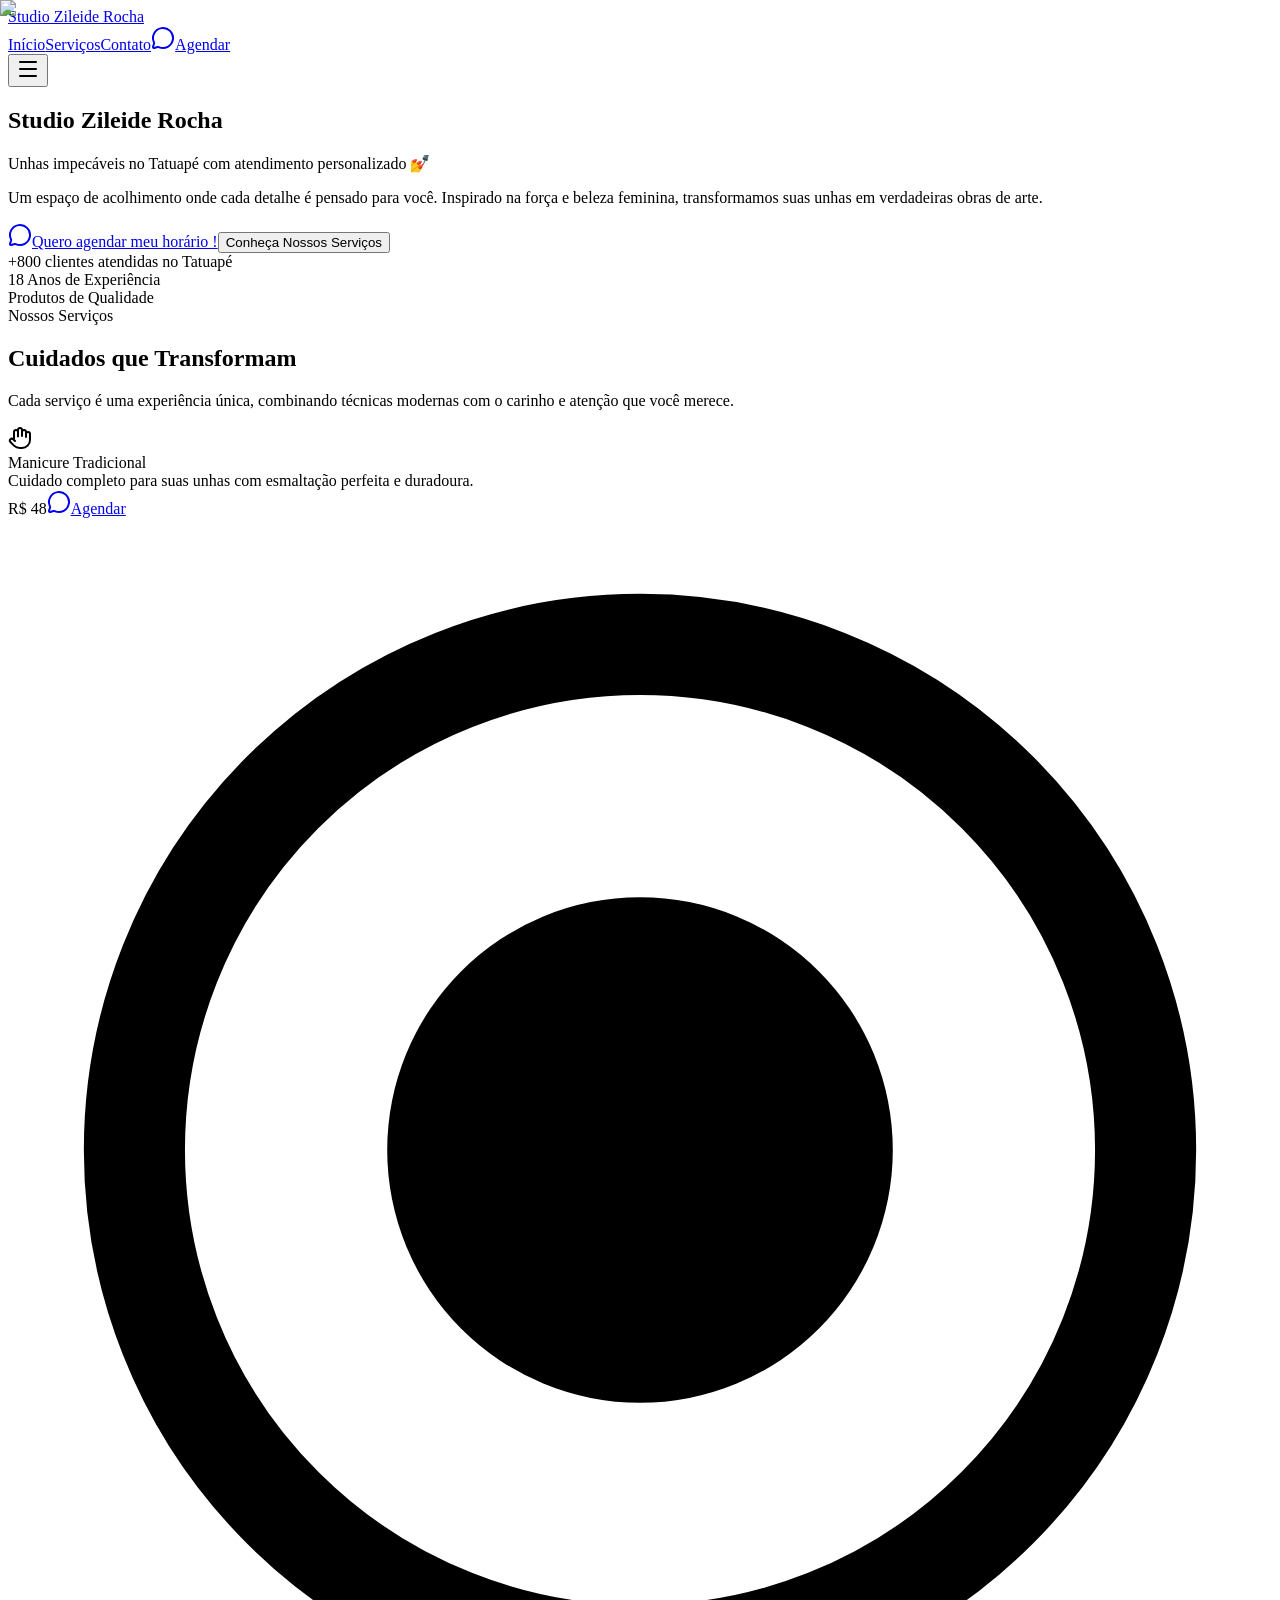
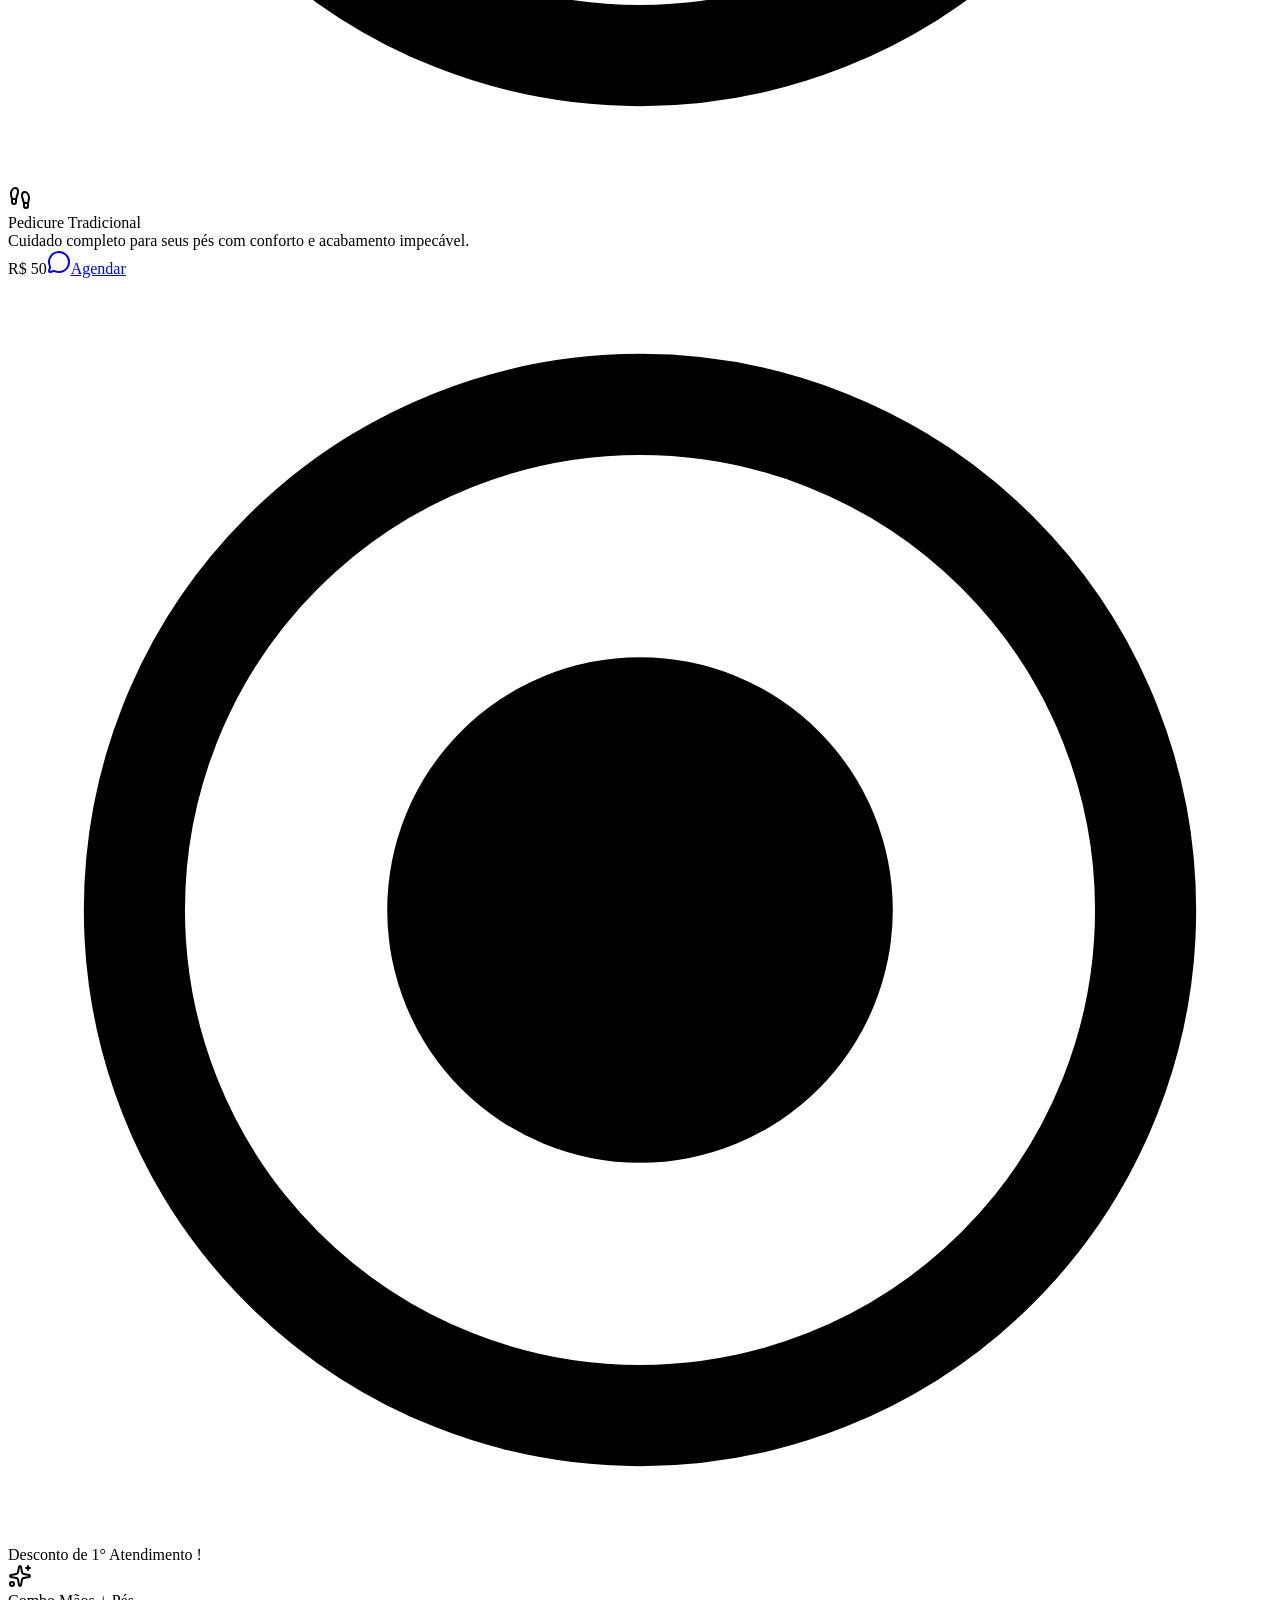
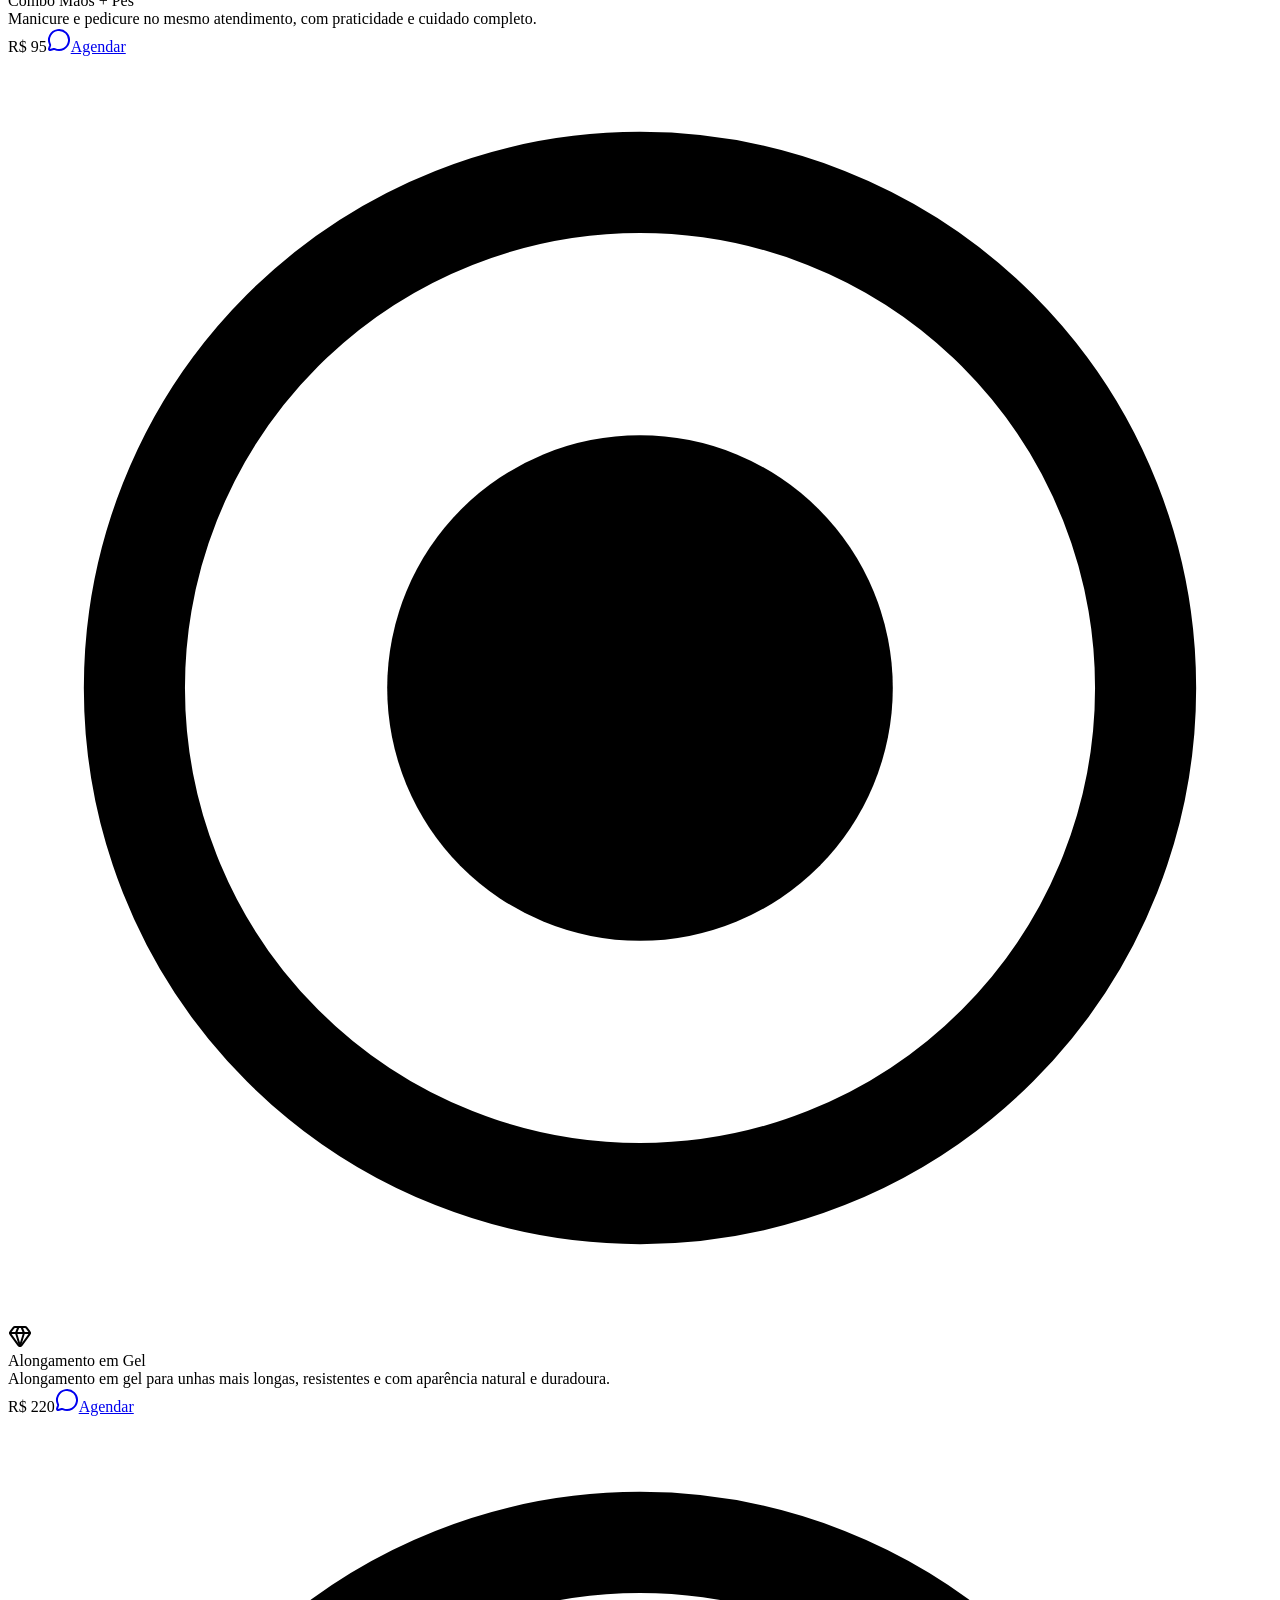
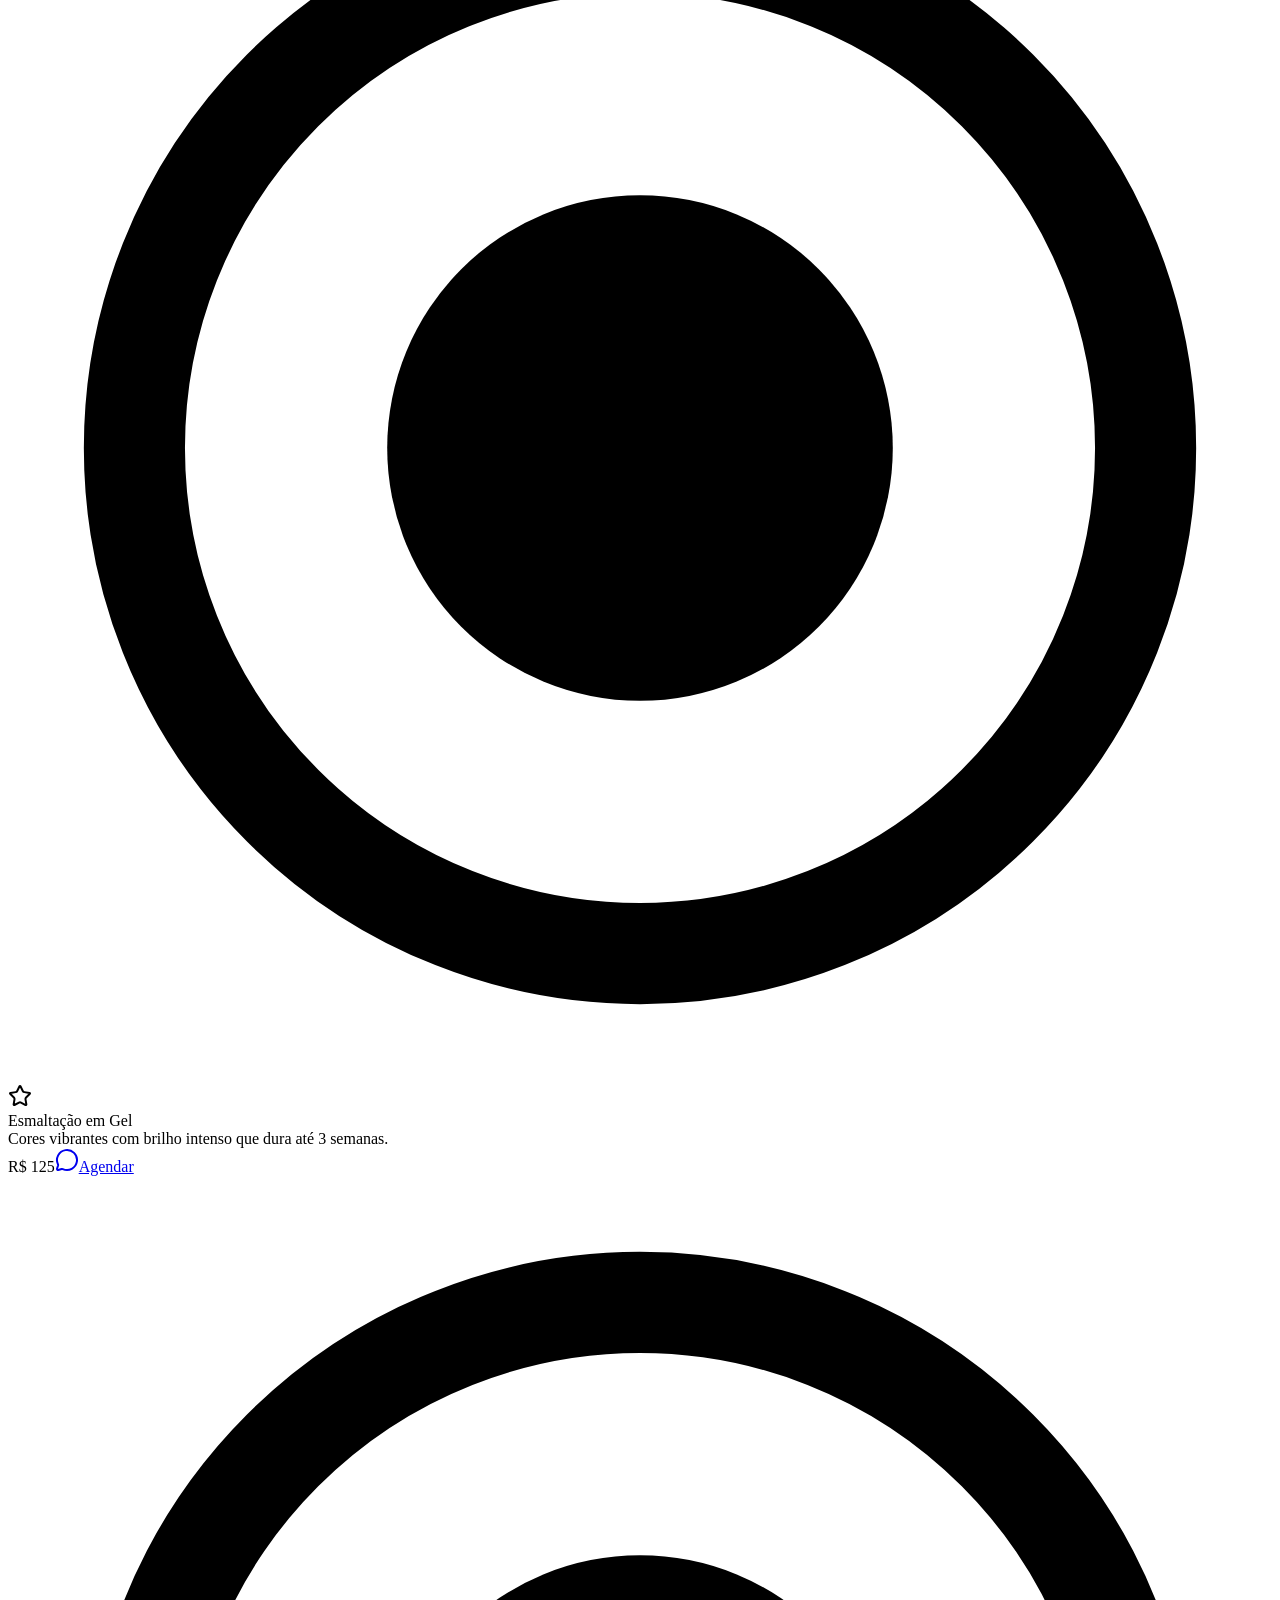
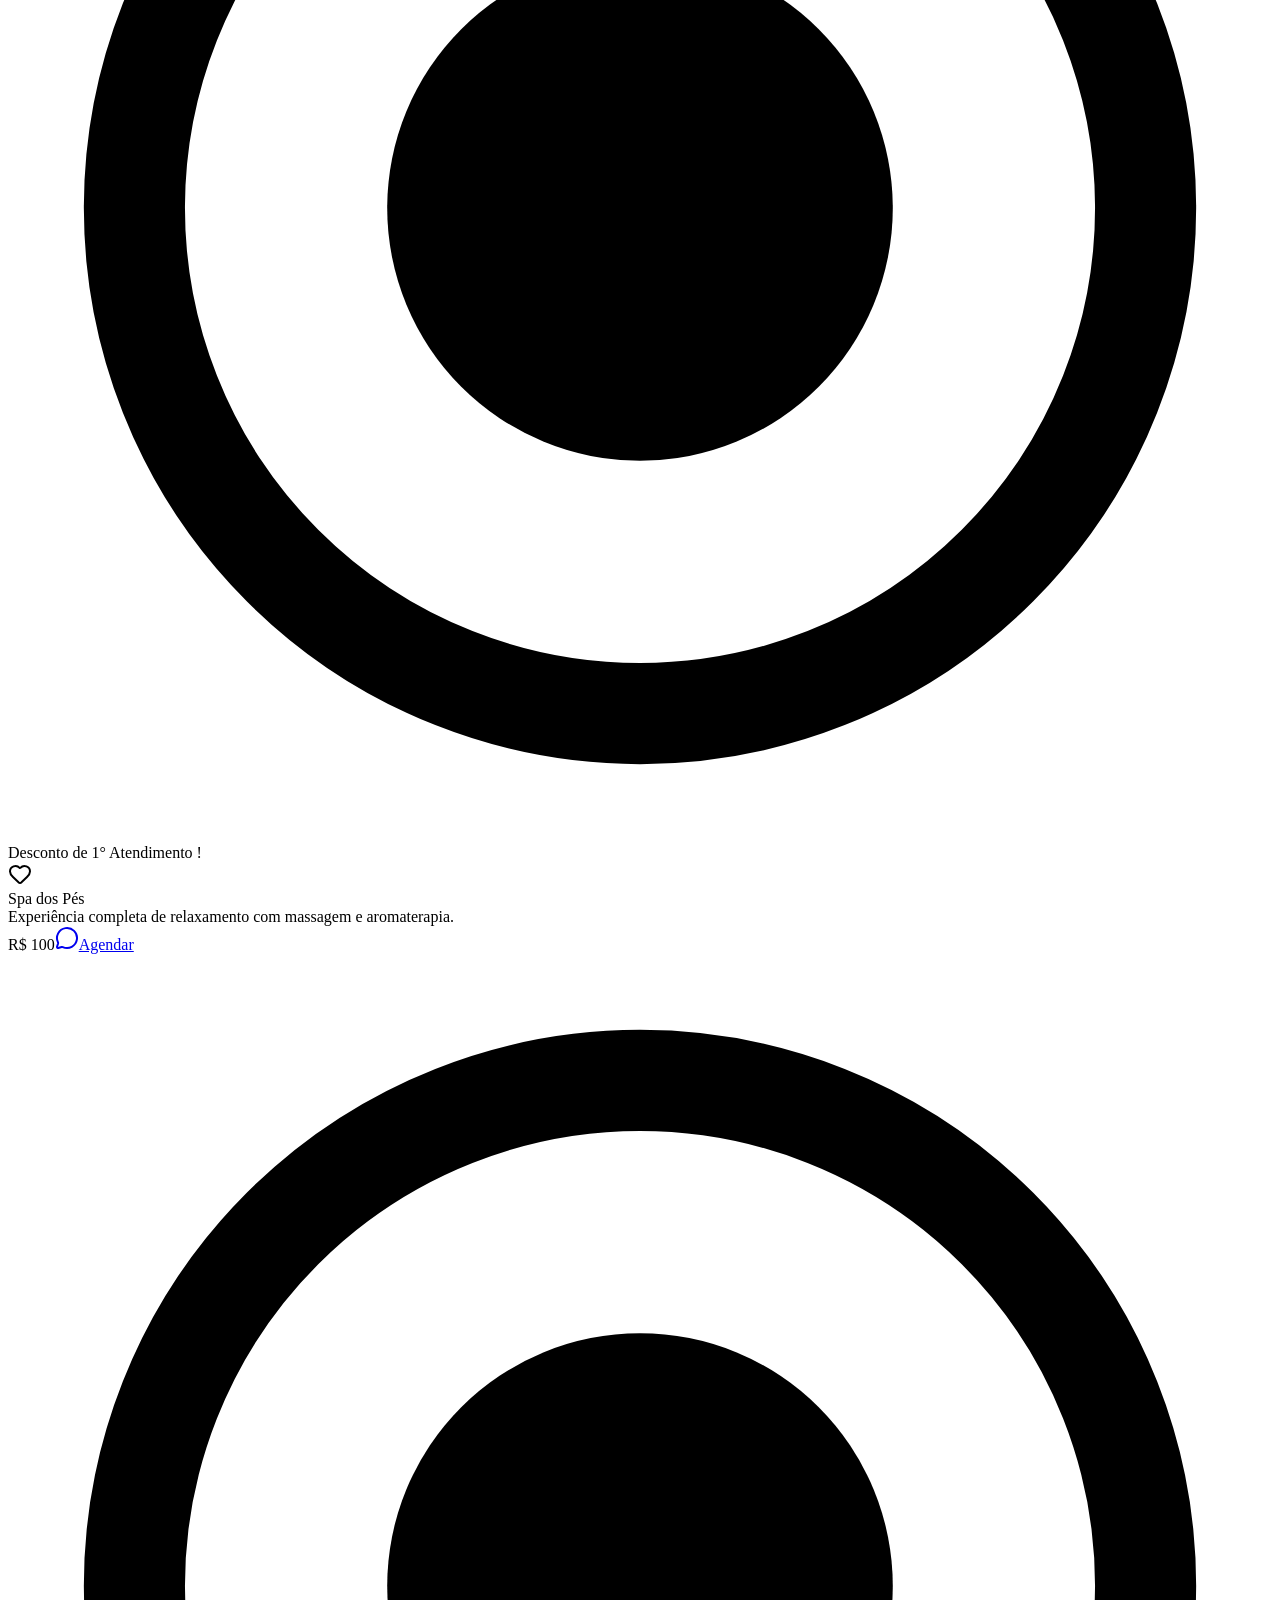
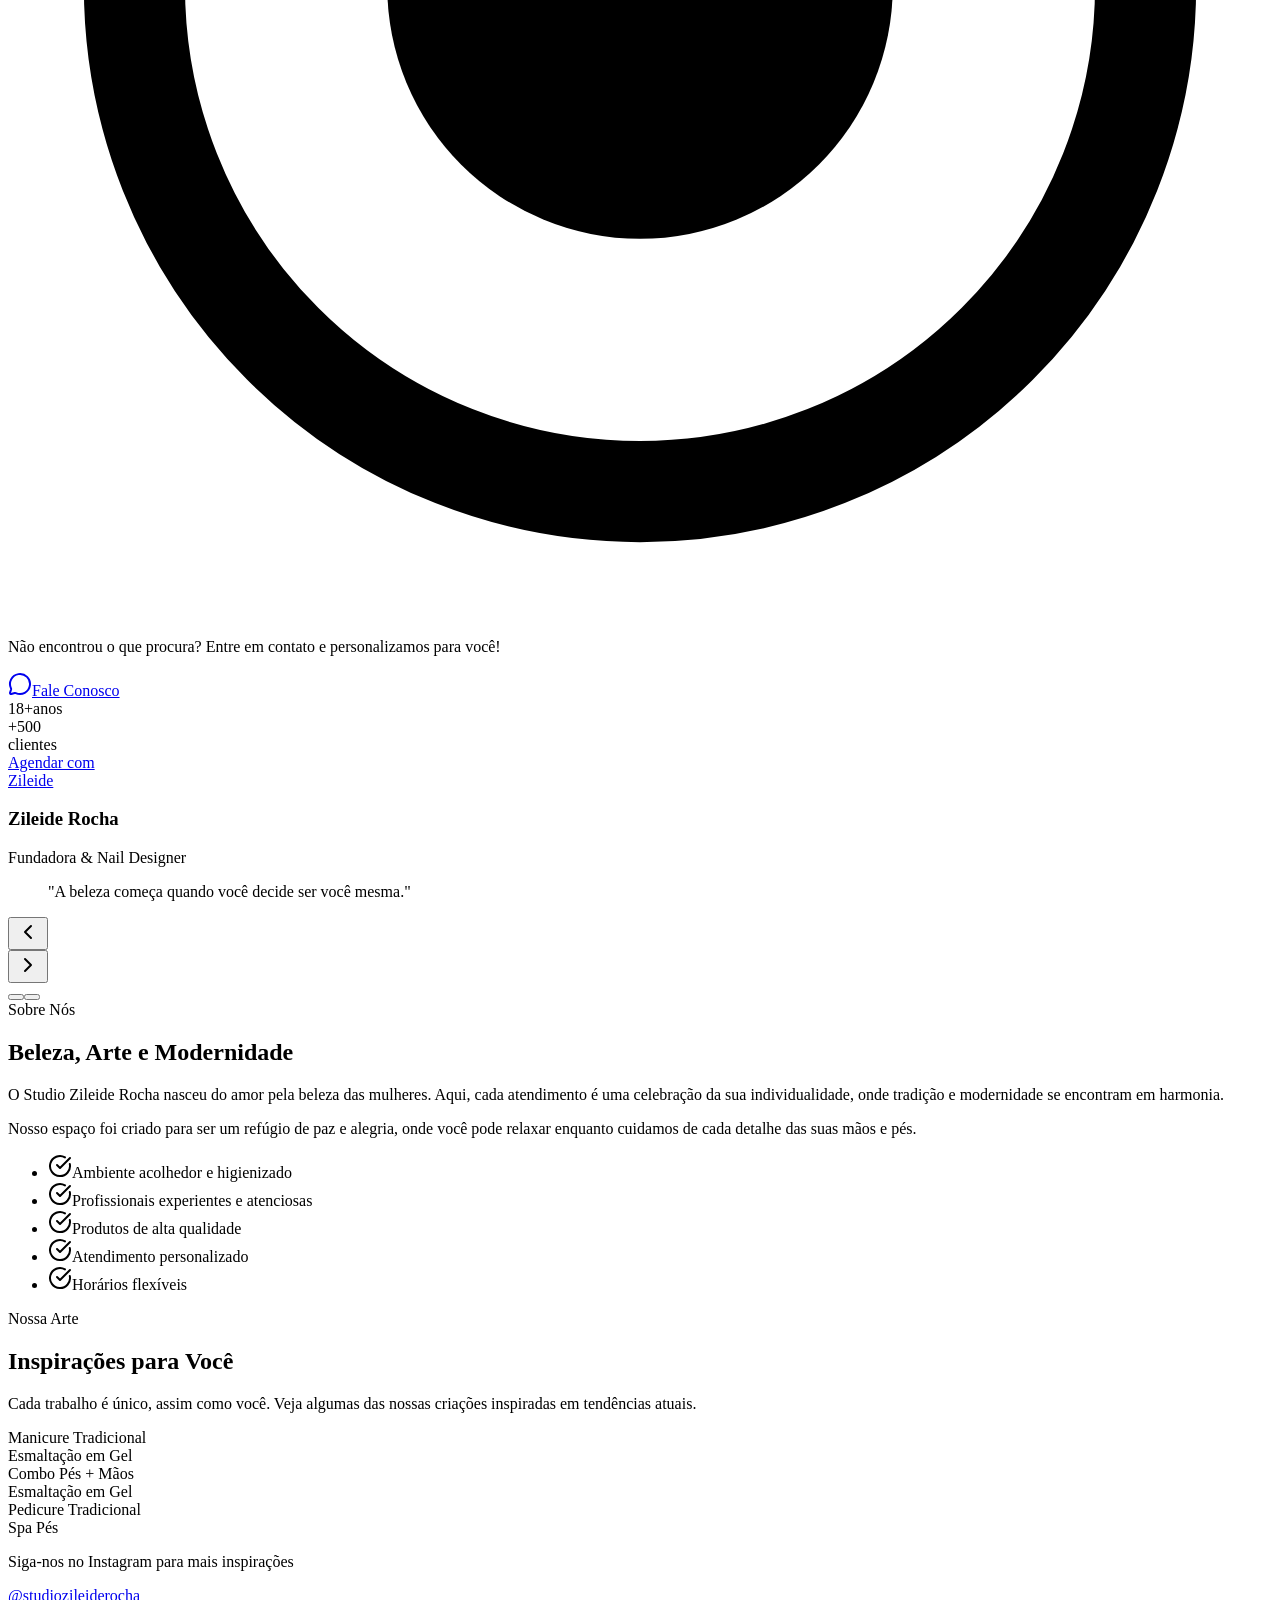
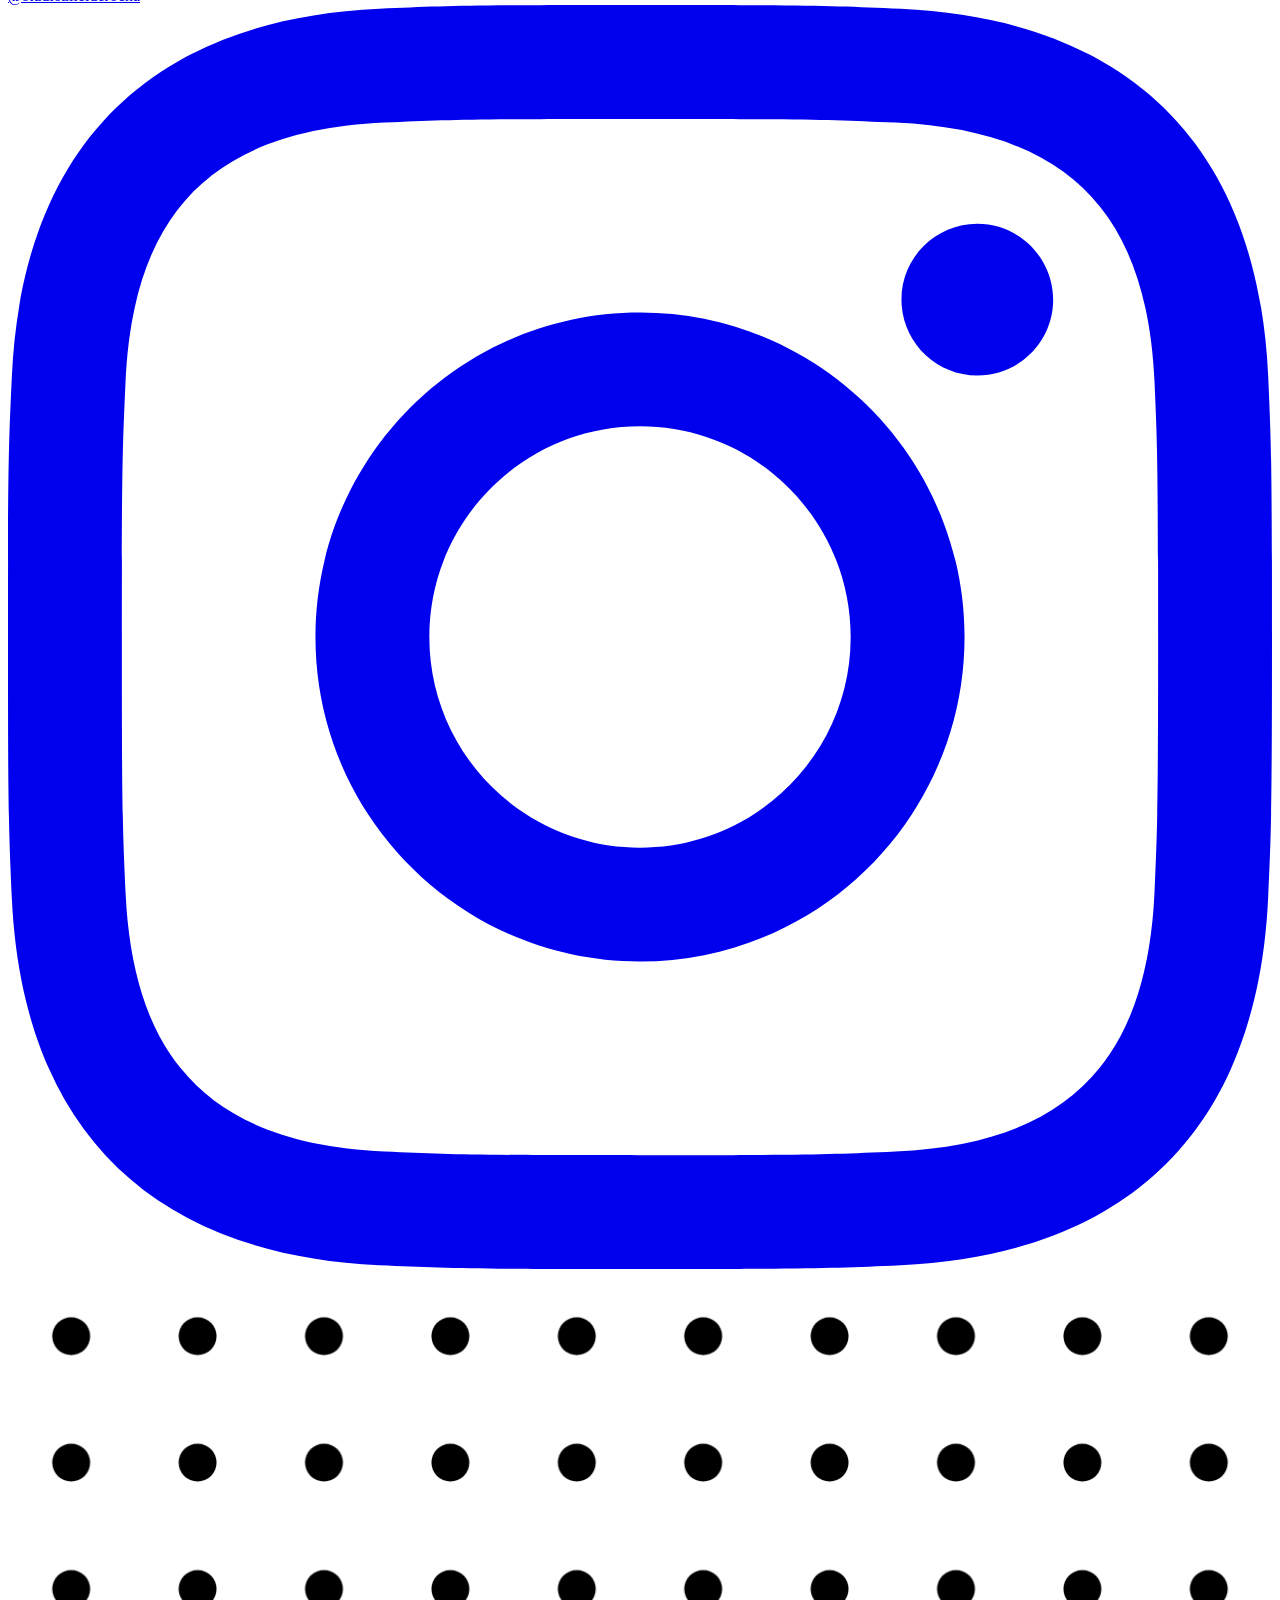
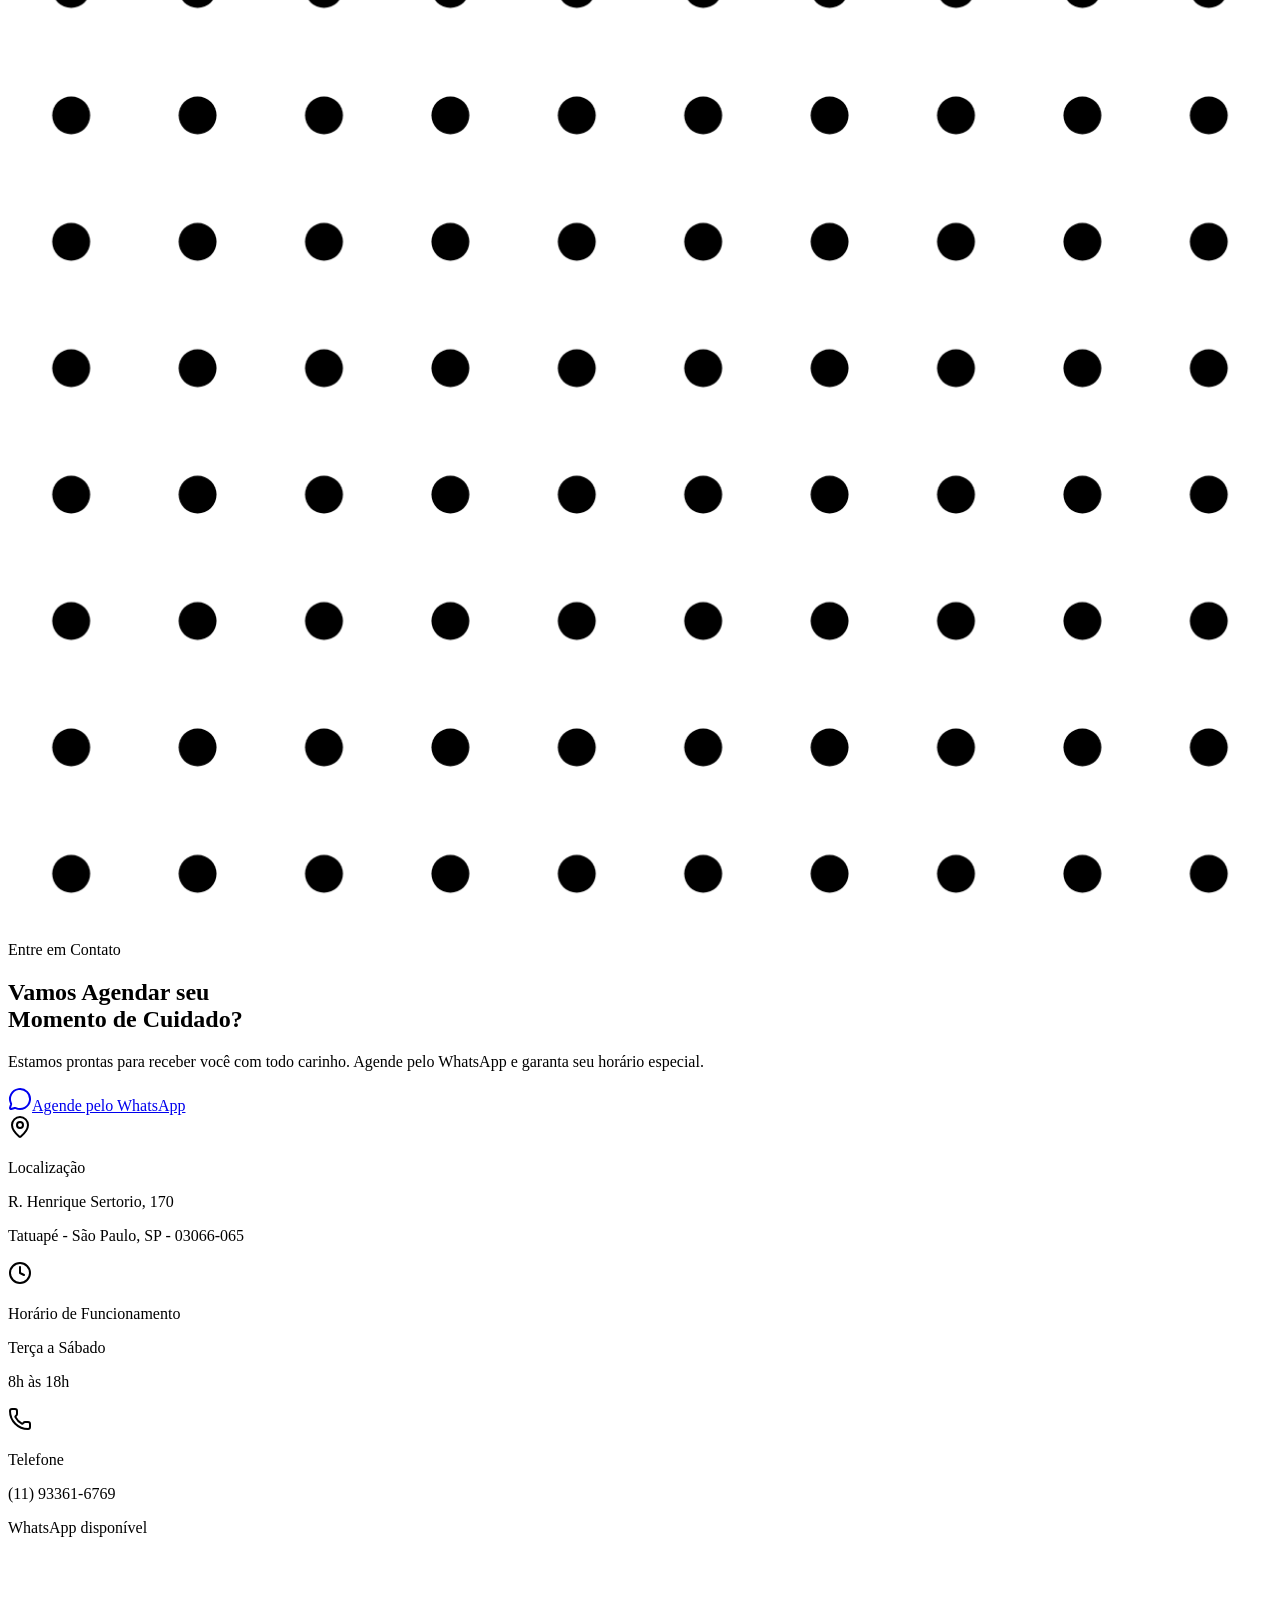
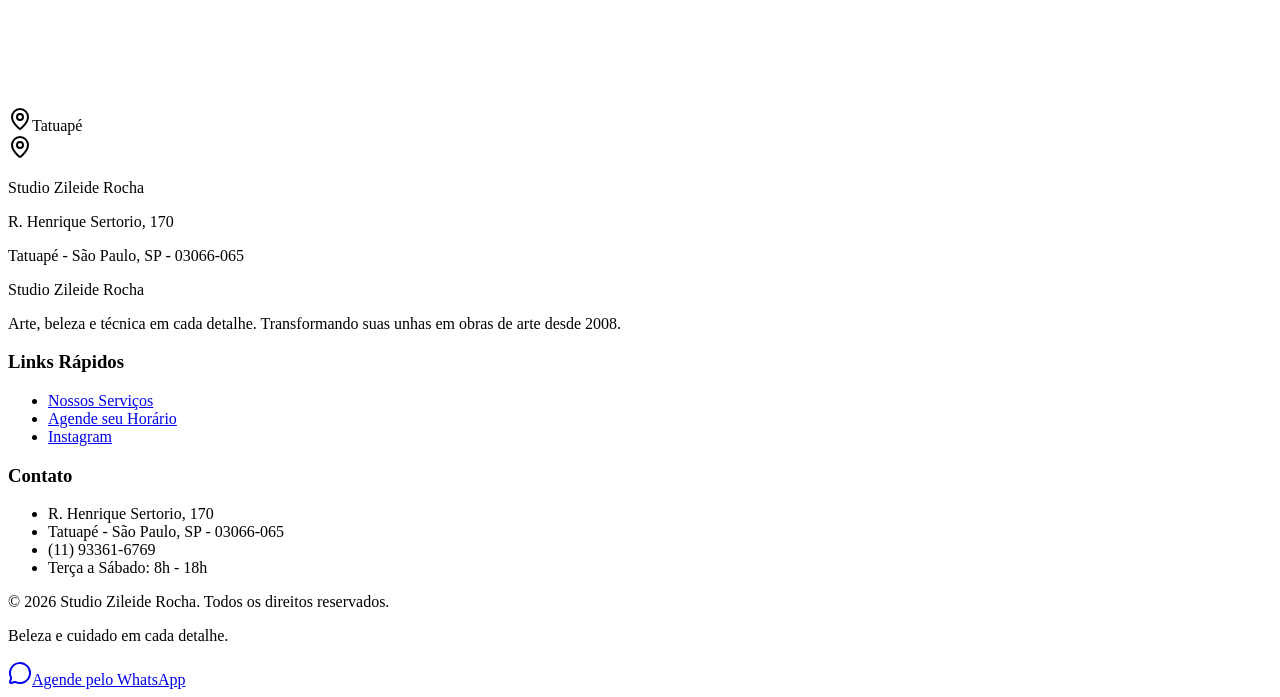
==== out/index.html @ 2e720c8f "Add new assets and update index for Studio Zileide Rocha - Created new index file with component ref" ====
<!DOCTYPE html><html lang="pt-BR" class="playfair_display_fa6c7a-module__e6LDAG__variable poppins_d76e27d2-module__VS1fUG__variable"><head><meta charSet="utf-8"/><meta name="viewport" content="width=device-width, initial-scale=1"/><link rel="preload" href="/_next/static/media/2a65768255d6b625-s.p.14by5b4al-y~f.woff2" as="font" crossorigin="" type="font/woff2"/><link rel="preload" href="/_next/static/media/47fe1b7cd6e6ed85-s.p.0~mcdl10zdfb3.woff2" as="font" crossorigin="" type="font/woff2"/><link rel="preload" href="/_next/static/media/8e6fa89aa22d24ec-s.p.0uvzar8hswo3p.woff2" as="font" crossorigin="" type="font/woff2"/><link rel="preload" href="/_next/static/media/a218039a3287bcfd-s.p.17-1enzs_j91b.woff2" as="font" crossorigin="" type="font/woff2"/><link rel="preload" href="/_next/static/media/c875c6f5d3e977ac-s.p.0g_ng0t~d_b9n.woff2" as="font" crossorigin="" type="font/woff2"/><link rel="preload" href="/_next/static/media/e2334d715941921e-s.p.12skym0rqknxy.woff2" as="font" crossorigin="" type="font/woff2"/><link rel="preload" as="image" href="/hero/hero.jpg"/><link rel="preload" as="image" href="/images/logo-studio.png"/><link rel="stylesheet" href="/_next/static/chunks/07-t8yffysfi3.css" data-precedence="next"/><link rel="stylesheet" href="/_next/static/chunks/0nr.afg~pfu--.css" data-precedence="next"/><link rel="preload" as="script" fetchPriority="low" href="/_next/static/chunks/05f1e1f0vf12t.js"/><script src="/_next/static/chunks/01s_fiv-op96x.js" async=""></script><script src="/_next/static/chunks/07v.9mwhpv.a3.js" async=""></script><script src="/_next/static/chunks/0li_-2gu1ifmy.js" async=""></script><script src="/_next/static/chunks/turbopack-0h5e.n9fek8c4.js" async=""></script><script src="/_next/static/chunks/0ksa_nhbs_-d0.js" async=""></script><script src="/_next/static/chunks/0_8b2jiliqu_y.js" async=""></script><script src="/_next/static/chunks/14f0.dt~d7w0~.js" async=""></script><meta name="next-size-adjust" content=""/><title>Studio Zileide Rocha | Salão de Manicure</title><meta name="description" content="Cuide das suas unhas com arte e carinho. Agende pelo WhatsApp!"/><meta name="generator" content="v0.app"/><link rel="icon" href="/icon.png?icon.0k-72rik5jcmr.png" sizes="500x500" type="image/png"/><script src="/_next/static/chunks/03~yq9q893hmn.js" noModule=""></script></head><body class="font-sans antialiased"><div hidden=""><!--$--><!--/$--></div><main class="min-h-screen"><header class="fixed top-0 left-0 right-0 z-50 transition-all duration-300 bg-background/80"><div class="container mx-auto px-4"><div class="flex items-center justify-between h-20"><a href="#" class="flex items-center gap-2"><div class="relative w-10 h-10 shrink-0"><img alt="Logotipo Studio Zileide Rocha" loading="lazy" decoding="async" data-nimg="fill" class="object-contain" style="position:absolute;height:100%;width:100%;left:0;top:0;right:0;bottom:0;color:transparent" src="/images/logo-studio.png"/></div><span class="font-serif text-lg font-bold transition-colors text-foreground">Studio Zileide Rocha</span></a><nav class="hidden md:flex items-center gap-8"><a href="#" class="font-medium transition-colors hover:text-primary text-foreground">Início</a><a href="#servicos" class="font-medium transition-colors hover:text-primary text-foreground">Serviços</a><a href="#contato" class="font-medium transition-colors hover:text-primary text-foreground">Contato</a><a href="https://wa.me/5511933616769?text=Ol%C3%A1!%20Gostaria%20de%20agendar%20um%20hor%C3%A1rio%20no%20Studio%20Zileide%20Rocha." target="_blank" rel="noopener noreferrer" data-slot="button" class="inline-flex items-center justify-center gap-2 whitespace-nowrap text-sm font-medium transition-all disabled:pointer-events-none disabled:opacity-50 [&amp;_svg]:pointer-events-none [&amp;_svg:not([class*=&#x27;size-&#x27;])]:size-4 shrink-0 [&amp;_svg]:shrink-0 outline-none focus-visible:border-ring focus-visible:ring-ring/50 focus-visible:ring-[3px] aria-invalid:ring-destructive/20 dark:aria-invalid:ring-destructive/40 aria-invalid:border-destructive h-9 px-4 py-2 has-[&gt;svg]:px-3 bg-primary hover:bg-secondary hover:text-secondary-foreground text-primary-foreground rounded-full"><svg xmlns="http://www.w3.org/2000/svg" width="24" height="24" viewBox="0 0 24 24" fill="none" stroke="currentColor" stroke-width="2" stroke-linecap="round" stroke-linejoin="round" class="lucide lucide-message-circle w-4 h-4 mr-2" aria-hidden="true"><path d="M2.992 16.342a2 2 0 0 1 .094 1.167l-1.065 3.29a1 1 0 0 0 1.236 1.168l3.413-.998a2 2 0 0 1 1.099.092 10 10 0 1 0-4.777-4.719"></path></svg>Agendar</a></nav><button class="md:hidden p-2" aria-label="Abrir menu"><svg xmlns="http://www.w3.org/2000/svg" width="24" height="24" viewBox="0 0 24 24" fill="none" stroke="currentColor" stroke-width="2" stroke-linecap="round" stroke-linejoin="round" class="lucide lucide-menu w-6 h-6 text-foreground" aria-hidden="true"><path d="M4 5h16"></path><path d="M4 12h16"></path><path d="M4 19h16"></path></svg></button></div></div></header><section class="relative min-h-screen flex items-center justify-center overflow-hidden"><div class="absolute inset-0"><img alt="Padrão africano decorativo" decoding="async" data-nimg="fill" class="object-cover opacity-30" style="position:absolute;height:100%;width:100%;left:0;top:0;right:0;bottom:0;color:transparent" src="/hero/hero.jpg"/></div><div class="absolute top-20 left-10 w-32 h-32 rounded-full bg-accent/30 blur-2xl transition-all duration-1000 opacity-0 scale-50"></div><div class="absolute bottom-20 right-10 w-40 h-40 rounded-full bg-primary/20 blur-3xl transition-all duration-1000 delay-200 opacity-0 scale-50"></div><div class="absolute top-1/3 right-1/4 w-24 h-24 rounded-full bg-secondary/20 blur-2xl transition-all duration-1000 delay-300 opacity-0 scale-50"></div><div class="relative z-10 container mx-auto px-4 py-20 text-center"><div class="mb-8 flex justify-center transition-all duration-700 opacity-0 -translate-y-8"><div class="relative w-40 h-40"><img alt="Logotipo Studio Zileide Rocha" decoding="async" data-nimg="fill" class="object-contain" style="position:absolute;height:100%;width:100%;left:0;top:0;right:0;bottom:0;color:transparent" src="/images/logo-studio.png"/></div></div><h1 class="font-serif text-5xl md:text-7xl lg:text-8xl font-bold text-foreground mb-6 text-balance transition-all duration-700 delay-100 opacity-0 translate-y-8">Studio Zileide Rocha</h1><p class="text-xl md:text-2xl text-muted-foreground mb-4 font-light transition-all duration-700 delay-200 opacity-0 translate-y-8">Unhas impecáveis no Tatuapé com atendimento personalizado 💅</p><p class="text-lg text-muted-foreground/80 mb-12 max-w-2xl mx-auto leading-relaxed transition-all duration-700 delay-300 opacity-0 translate-y-8">Um espaço de acolhimento onde cada detalhe é pensado para você. Inspirado na força e beleza feminina, transformamos suas unhas em verdadeiras obras de arte.</p><div class="flex flex-col sm:flex-row gap-4 justify-center items-center transition-all duration-700 delay-400 opacity-0 translate-y-8"><a href="https://wa.me/5511933616769?text=Ol%C3%A1!%20Gostaria%20de%20agendar%20um%20hor%C3%A1rio%20no%20Studio%20Zileide%20Rocha." target="_blank" rel="noopener noreferrer" data-slot="button" class="inline-flex items-center justify-center gap-2 whitespace-nowrap font-medium disabled:pointer-events-none disabled:opacity-50 [&amp;_svg]:pointer-events-none [&amp;_svg:not([class*=&#x27;size-&#x27;])]:size-4 shrink-0 [&amp;_svg]:shrink-0 outline-none focus-visible:border-ring focus-visible:ring-ring/50 focus-visible:ring-[3px] aria-invalid:ring-destructive/20 dark:aria-invalid:ring-destructive/40 aria-invalid:border-destructive h-10 has-[&gt;svg]:px-4 bg-primary hover:bg-secondary hover:text-secondary-foreground text-primary-foreground px-8 py-6 text-lg rounded-full shadow-lg hover:shadow-xl transition-all duration-300"><svg xmlns="http://www.w3.org/2000/svg" width="24" height="24" viewBox="0 0 24 24" fill="none" stroke="currentColor" stroke-width="2" stroke-linecap="round" stroke-linejoin="round" class="lucide lucide-message-circle mr-2 h-5 w-5" aria-hidden="true"><path d="M2.992 16.342a2 2 0 0 1 .094 1.167l-1.065 3.29a1 1 0 0 0 1.236 1.168l3.413-.998a2 2 0 0 1 1.099.092 10 10 0 1 0-4.777-4.719"></path></svg>Quero agendar meu horário !</a><button data-slot="button" class="inline-flex items-center justify-center gap-2 whitespace-nowrap font-medium disabled:pointer-events-none disabled:opacity-50 [&amp;_svg]:pointer-events-none [&amp;_svg:not([class*=&#x27;size-&#x27;])]:size-4 shrink-0 [&amp;_svg]:shrink-0 outline-none focus-visible:border-ring focus-visible:ring-ring/50 focus-visible:ring-[3px] aria-invalid:ring-destructive/20 dark:aria-invalid:ring-destructive/40 aria-invalid:border-destructive bg-background shadow-xs dark:bg-input/30 dark:border-input dark:hover:bg-input/50 h-10 has-[&gt;svg]:px-4 border-2 border-foreground text-foreground hover:bg-primary hover:text-primary-foreground px-8 py-6 text-lg rounded-full transition-all duration-300">Conheça Nossos Serviços</button></div><div class="mt-16 flex flex-wrap justify-center gap-8 text-muted-foreground transition-all duration-700 delay-500 opacity-0 translate-y-8"><div class="flex items-center gap-2"><span class="w-3 h-3 rounded-full bg-secondary"></span><span class="text-sm">+800 clientes atendidas no Tatuapé</span></div><div class="flex items-center gap-2"><span class="w-3 h-3 rounded-full bg-accent"></span><span class="text-sm">18 Anos de Experiência</span></div><div class="flex items-center gap-2"><span class="w-3 h-3 rounded-full bg-primary"></span><span class="text-sm">Produtos de Qualidade</span></div></div></div><div class="absolute bottom-8 left-1/2 -translate-x-1/2 animate-bounce transition-all duration-700 delay-700 opacity-0"><div class="w-6 h-10 rounded-full border-2 border-muted-foreground/50 flex justify-center pt-2"><div class="w-1.5 h-3 rounded-full bg-muted-foreground/50"></div></div></div></section><section id="servicos" class="py-24 bg-card"><div class="container mx-auto px-4"><div class="text-center mb-16 transition-all duration-700 ease-out opacity-0 translate-y-8"><span class="inline-block px-4 py-2 rounded-full bg-secondary/20 text-secondary text-sm font-medium mb-4">Nossos Serviços</span><h2 class="font-serif text-4xl md:text-5xl lg:text-6xl font-bold text-foreground mb-6 text-balance">Cuidados que Transformam</h2><p class="text-lg text-muted-foreground max-w-2xl mx-auto leading-relaxed">Cada serviço é uma experiência única, combinando técnicas modernas com o carinho e atenção que você merece.</p></div><div class="grid md:grid-cols-2 lg:grid-cols-3 gap-6 lg:gap-8"><div class="transition-all duration-700 ease-out opacity-0 translate-y-12" style="transition-delay:0ms"><div data-slot="card" class="bg-card text-card-foreground flex flex-col gap-6 rounded-xl py-6 shadow-sm group relative overflow-hidden transition-all duration-300 h-full cursor-pointer hover:shadow-xl hover:-translate-y-1 hover:border-secondary/60 border border-border"><div data-slot="card-header" class="@container/card-header grid auto-rows-min grid-rows-[auto_auto] items-start gap-2 px-6 has-data-[slot=card-action]:grid-cols-[1fr_auto] [.border-b]:pb-6 pb-4"><div class="w-14 h-14 rounded-2xl flex items-center justify-center mb-4 transition-colors duration-300 bg-secondary/20 text-secondary group-hover:bg-secondary group-hover:text-secondary-foreground"><svg xmlns="http://www.w3.org/2000/svg" width="24" height="24" viewBox="0 0 24 24" fill="none" stroke="currentColor" stroke-width="2" stroke-linecap="round" stroke-linejoin="round" class="lucide lucide-hand w-7 h-7" aria-hidden="true"><path d="M18 11V6a2 2 0 0 0-2-2a2 2 0 0 0-2 2"></path><path d="M14 10V4a2 2 0 0 0-2-2a2 2 0 0 0-2 2v2"></path><path d="M10 10.5V6a2 2 0 0 0-2-2a2 2 0 0 0-2 2v8"></path><path d="M18 8a2 2 0 1 1 4 0v6a8 8 0 0 1-8 8h-2c-2.8 0-4.5-.86-5.99-2.34l-3.6-3.6a2 2 0 0 1 2.83-2.82L7 15"></path></svg></div><div data-slot="card-title" class="text-xl font-semibold text-foreground">Manicure Tradicional</div><div data-slot="card-description" class="text-sm text-muted-foreground leading-relaxed">Cuidado completo para suas unhas com esmaltação perfeita e duradoura.</div></div><div data-slot="card-content" class="px-6 pt-0"><div class="flex items-center justify-between"><span class="text-lg font-semibold text-primary">R$ 48</span><a href="https://wa.me/5511933616769?text=Ol%C3%A1!%20Gostaria%20de%20agendar%20Manicure%20Tradicional%20no%20Studio%20Zileide%20Rocha." target="_blank" rel="noopener noreferrer" data-slot="button" class="inline-flex items-center justify-center whitespace-nowrap text-sm font-medium disabled:pointer-events-none disabled:opacity-50 [&amp;_svg]:pointer-events-none [&amp;_svg:not([class*=&#x27;size-&#x27;])]:size-4 shrink-0 [&amp;_svg]:shrink-0 outline-none focus-visible:border-ring focus-visible:ring-ring/50 focus-visible:ring-[3px] aria-invalid:ring-destructive/20 dark:aria-invalid:ring-destructive/40 aria-invalid:border-destructive hover:bg-accent hover:text-accent-foreground dark:hover:bg-accent/50 h-8 rounded-md gap-1.5 px-3 has-[&gt;svg]:px-2.5 transition-all duration-300 text-secondary group-hover:text-secondary-foreground group-hover:bg-secondary"><svg xmlns="http://www.w3.org/2000/svg" width="24" height="24" viewBox="0 0 24 24" fill="none" stroke="currentColor" stroke-width="2" stroke-linecap="round" stroke-linejoin="round" class="lucide lucide-message-circle w-4 h-4 mr-1" aria-hidden="true"><path d="M2.992 16.342a2 2 0 0 1 .094 1.167l-1.065 3.29a1 1 0 0 0 1.236 1.168l3.413-.998a2 2 0 0 1 1.099.092 10 10 0 1 0-4.777-4.719"></path></svg>Agendar</a></div></div><div class="absolute -bottom-4 -right-4 w-24 h-24 opacity-5 pointer-events-none"><svg viewBox="0 0 100 100" class="w-full h-full"><circle cx="50" cy="50" r="40" fill="none" stroke="currentColor" stroke-width="8" class="text-foreground"></circle><circle cx="50" cy="50" r="20" fill="currentColor" class="text-foreground"></circle></svg></div></div></div><div class="transition-all duration-700 ease-out opacity-0 translate-y-12" style="transition-delay:100ms"><div data-slot="card" class="bg-card text-card-foreground flex flex-col gap-6 rounded-xl py-6 shadow-sm group relative overflow-hidden transition-all duration-300 h-full cursor-pointer hover:shadow-xl hover:-translate-y-1 hover:border-secondary/60 border border-border"><div data-slot="card-header" class="@container/card-header grid auto-rows-min grid-rows-[auto_auto] items-start gap-2 px-6 has-data-[slot=card-action]:grid-cols-[1fr_auto] [.border-b]:pb-6 pb-4"><div class="w-14 h-14 rounded-2xl flex items-center justify-center mb-4 transition-colors duration-300 bg-secondary/20 text-secondary group-hover:bg-secondary group-hover:text-secondary-foreground"><svg xmlns="http://www.w3.org/2000/svg" width="24" height="24" viewBox="0 0 24 24" fill="none" stroke="currentColor" stroke-width="2" stroke-linecap="round" stroke-linejoin="round" class="lucide lucide-footprints w-7 h-7" aria-hidden="true"><path d="M4 16v-2.38C4 11.5 2.97 10.5 3 8c.03-2.72 1.49-6 4.5-6C9.37 2 10 3.8 10 5.5c0 3.11-2 5.66-2 8.68V16a2 2 0 1 1-4 0Z"></path><path d="M20 20v-2.38c0-2.12 1.03-3.12 1-5.62-.03-2.72-1.49-6-4.5-6C14.63 6 14 7.8 14 9.5c0 3.11 2 5.66 2 8.68V20a2 2 0 1 0 4 0Z"></path><path d="M16 17h4"></path><path d="M4 13h4"></path></svg></div><div data-slot="card-title" class="text-xl font-semibold text-foreground">Pedicure Tradicional</div><div data-slot="card-description" class="text-sm text-muted-foreground leading-relaxed">Cuidado completo para seus pés com conforto e acabamento impecável.</div></div><div data-slot="card-content" class="px-6 pt-0"><div class="flex items-center justify-between"><span class="text-lg font-semibold text-primary">R$ 50</span><a href="https://wa.me/5511933616769?text=Ol%C3%A1!%20Gostaria%20de%20agendar%20Pedicure%20Tradicional%20no%20Studio%20Zileide%20Rocha." target="_blank" rel="noopener noreferrer" data-slot="button" class="inline-flex items-center justify-center whitespace-nowrap text-sm font-medium disabled:pointer-events-none disabled:opacity-50 [&amp;_svg]:pointer-events-none [&amp;_svg:not([class*=&#x27;size-&#x27;])]:size-4 shrink-0 [&amp;_svg]:shrink-0 outline-none focus-visible:border-ring focus-visible:ring-ring/50 focus-visible:ring-[3px] aria-invalid:ring-destructive/20 dark:aria-invalid:ring-destructive/40 aria-invalid:border-destructive hover:bg-accent hover:text-accent-foreground dark:hover:bg-accent/50 h-8 rounded-md gap-1.5 px-3 has-[&gt;svg]:px-2.5 transition-all duration-300 text-secondary group-hover:text-secondary-foreground group-hover:bg-secondary"><svg xmlns="http://www.w3.org/2000/svg" width="24" height="24" viewBox="0 0 24 24" fill="none" stroke="currentColor" stroke-width="2" stroke-linecap="round" stroke-linejoin="round" class="lucide lucide-message-circle w-4 h-4 mr-1" aria-hidden="true"><path d="M2.992 16.342a2 2 0 0 1 .094 1.167l-1.065 3.29a1 1 0 0 0 1.236 1.168l3.413-.998a2 2 0 0 1 1.099.092 10 10 0 1 0-4.777-4.719"></path></svg>Agendar</a></div></div><div class="absolute -bottom-4 -right-4 w-24 h-24 opacity-5 pointer-events-none"><svg viewBox="0 0 100 100" class="w-full h-full"><circle cx="50" cy="50" r="40" fill="none" stroke="currentColor" stroke-width="8" class="text-foreground"></circle><circle cx="50" cy="50" r="20" fill="currentColor" class="text-foreground"></circle></svg></div></div></div><div class="transition-all duration-700 ease-out opacity-0 translate-y-12" style="transition-delay:200ms"><div data-slot="card" class="text-card-foreground flex flex-col gap-6 rounded-xl py-6 shadow-sm group relative overflow-hidden transition-all duration-300 h-full cursor-pointer hover:shadow-xl hover:-translate-y-1 hover:border-secondary/60 border-2 border-primary bg-gradient-to-br from-card to-accent/10"><div class="absolute top-4 right-4"><span class="px-3 py-1 rounded-full bg-primary text-secondary text-xs font-medium">Desconto de 1° Atendimento !</span></div><div data-slot="card-header" class="@container/card-header grid auto-rows-min grid-rows-[auto_auto] items-start gap-2 px-6 has-data-[slot=card-action]:grid-cols-[1fr_auto] [.border-b]:pb-6 pb-4"><div class="w-14 h-14 rounded-2xl flex items-center justify-center mb-4 transition-colors duration-300 bg-primary text-primary-foreground"><svg xmlns="http://www.w3.org/2000/svg" width="24" height="24" viewBox="0 0 24 24" fill="none" stroke="currentColor" stroke-width="2" stroke-linecap="round" stroke-linejoin="round" class="lucide lucide-sparkles w-7 h-7" aria-hidden="true"><path d="M11.017 2.814a1 1 0 0 1 1.966 0l1.051 5.558a2 2 0 0 0 1.594 1.594l5.558 1.051a1 1 0 0 1 0 1.966l-5.558 1.051a2 2 0 0 0-1.594 1.594l-1.051 5.558a1 1 0 0 1-1.966 0l-1.051-5.558a2 2 0 0 0-1.594-1.594l-5.558-1.051a1 1 0 0 1 0-1.966l5.558-1.051a2 2 0 0 0 1.594-1.594z"></path><path d="M20 2v4"></path><path d="M22 4h-4"></path><circle cx="4" cy="20" r="2"></circle></svg></div><div data-slot="card-title" class="text-xl font-semibold text-foreground">Combo Mãos + Pés</div><div data-slot="card-description" class="text-sm text-muted-foreground leading-relaxed">Manicure e pedicure no mesmo atendimento, com praticidade e cuidado completo.</div></div><div data-slot="card-content" class="px-6 pt-0"><div class="flex items-center justify-between"><span class="text-lg font-semibold text-primary">R$ 95</span><a href="https://wa.me/5511933616769?text=Ol%C3%A1!%20Gostaria%20de%20agendar%20Combo%20M%C3%A3os%20%2B%20P%C3%A9s%20no%20Studio%20Zileide%20Rocha." target="_blank" rel="noopener noreferrer" data-slot="button" class="inline-flex items-center justify-center whitespace-nowrap text-sm font-medium disabled:pointer-events-none disabled:opacity-50 [&amp;_svg]:pointer-events-none [&amp;_svg:not([class*=&#x27;size-&#x27;])]:size-4 shrink-0 [&amp;_svg]:shrink-0 outline-none focus-visible:border-ring focus-visible:ring-ring/50 focus-visible:ring-[3px] aria-invalid:ring-destructive/20 dark:aria-invalid:ring-destructive/40 aria-invalid:border-destructive hover:bg-accent hover:text-accent-foreground dark:hover:bg-accent/50 h-8 rounded-md gap-1.5 px-3 has-[&gt;svg]:px-2.5 transition-all duration-300 text-secondary group-hover:text-secondary-foreground group-hover:bg-secondary"><svg xmlns="http://www.w3.org/2000/svg" width="24" height="24" viewBox="0 0 24 24" fill="none" stroke="currentColor" stroke-width="2" stroke-linecap="round" stroke-linejoin="round" class="lucide lucide-message-circle w-4 h-4 mr-1" aria-hidden="true"><path d="M2.992 16.342a2 2 0 0 1 .094 1.167l-1.065 3.29a1 1 0 0 0 1.236 1.168l3.413-.998a2 2 0 0 1 1.099.092 10 10 0 1 0-4.777-4.719"></path></svg>Agendar</a></div></div><div class="absolute -bottom-4 -right-4 w-24 h-24 opacity-5 pointer-events-none"><svg viewBox="0 0 100 100" class="w-full h-full"><circle cx="50" cy="50" r="40" fill="none" stroke="currentColor" stroke-width="8" class="text-foreground"></circle><circle cx="50" cy="50" r="20" fill="currentColor" class="text-foreground"></circle></svg></div></div></div><div class="transition-all duration-700 ease-out opacity-0 translate-y-12" style="transition-delay:300ms"><div data-slot="card" class="bg-card text-card-foreground flex flex-col gap-6 rounded-xl py-6 shadow-sm group relative overflow-hidden transition-all duration-300 h-full cursor-pointer hover:shadow-xl hover:-translate-y-1 hover:border-secondary/60 border border-border"><div data-slot="card-header" class="@container/card-header grid auto-rows-min grid-rows-[auto_auto] items-start gap-2 px-6 has-data-[slot=card-action]:grid-cols-[1fr_auto] [.border-b]:pb-6 pb-4"><div class="w-14 h-14 rounded-2xl flex items-center justify-center mb-4 transition-colors duration-300 bg-secondary/20 text-secondary group-hover:bg-secondary group-hover:text-secondary-foreground"><svg xmlns="http://www.w3.org/2000/svg" width="24" height="24" viewBox="0 0 24 24" fill="none" stroke="currentColor" stroke-width="2" stroke-linecap="round" stroke-linejoin="round" class="lucide lucide-gem w-7 h-7" aria-hidden="true"><path d="M10.5 3 8 9l4 13 4-13-2.5-6"></path><path d="M17 3a2 2 0 0 1 1.6.8l3 4a2 2 0 0 1 .013 2.382l-7.99 10.986a2 2 0 0 1-3.247 0l-7.99-10.986A2 2 0 0 1 2.4 7.8l2.998-3.997A2 2 0 0 1 7 3z"></path><path d="M2 9h20"></path></svg></div><div data-slot="card-title" class="text-xl font-semibold text-foreground">Alongamento em Gel</div><div data-slot="card-description" class="text-sm text-muted-foreground leading-relaxed">Alongamento em gel para unhas mais longas, resistentes e com aparência natural e duradoura.</div></div><div data-slot="card-content" class="px-6 pt-0"><div class="flex items-center justify-between"><span class="text-lg font-semibold text-primary">R$ 220</span><a href="https://wa.me/5511933616769?text=Ol%C3%A1!%20Gostaria%20de%20agendar%20Alongamento%20em%20Gel%20no%20Studio%20Zileide%20Rocha." target="_blank" rel="noopener noreferrer" data-slot="button" class="inline-flex items-center justify-center whitespace-nowrap text-sm font-medium disabled:pointer-events-none disabled:opacity-50 [&amp;_svg]:pointer-events-none [&amp;_svg:not([class*=&#x27;size-&#x27;])]:size-4 shrink-0 [&amp;_svg]:shrink-0 outline-none focus-visible:border-ring focus-visible:ring-ring/50 focus-visible:ring-[3px] aria-invalid:ring-destructive/20 dark:aria-invalid:ring-destructive/40 aria-invalid:border-destructive hover:bg-accent hover:text-accent-foreground dark:hover:bg-accent/50 h-8 rounded-md gap-1.5 px-3 has-[&gt;svg]:px-2.5 transition-all duration-300 text-secondary group-hover:text-secondary-foreground group-hover:bg-secondary"><svg xmlns="http://www.w3.org/2000/svg" width="24" height="24" viewBox="0 0 24 24" fill="none" stroke="currentColor" stroke-width="2" stroke-linecap="round" stroke-linejoin="round" class="lucide lucide-message-circle w-4 h-4 mr-1" aria-hidden="true"><path d="M2.992 16.342a2 2 0 0 1 .094 1.167l-1.065 3.29a1 1 0 0 0 1.236 1.168l3.413-.998a2 2 0 0 1 1.099.092 10 10 0 1 0-4.777-4.719"></path></svg>Agendar</a></div></div><div class="absolute -bottom-4 -right-4 w-24 h-24 opacity-5 pointer-events-none"><svg viewBox="0 0 100 100" class="w-full h-full"><circle cx="50" cy="50" r="40" fill="none" stroke="currentColor" stroke-width="8" class="text-foreground"></circle><circle cx="50" cy="50" r="20" fill="currentColor" class="text-foreground"></circle></svg></div></div></div><div class="transition-all duration-700 ease-out opacity-0 translate-y-12" style="transition-delay:400ms"><div data-slot="card" class="bg-card text-card-foreground flex flex-col gap-6 rounded-xl py-6 shadow-sm group relative overflow-hidden transition-all duration-300 h-full cursor-pointer hover:shadow-xl hover:-translate-y-1 hover:border-secondary/60 border border-border"><div data-slot="card-header" class="@container/card-header grid auto-rows-min grid-rows-[auto_auto] items-start gap-2 px-6 has-data-[slot=card-action]:grid-cols-[1fr_auto] [.border-b]:pb-6 pb-4"><div class="w-14 h-14 rounded-2xl flex items-center justify-center mb-4 transition-colors duration-300 bg-secondary/20 text-secondary group-hover:bg-secondary group-hover:text-secondary-foreground"><svg xmlns="http://www.w3.org/2000/svg" width="24" height="24" viewBox="0 0 24 24" fill="none" stroke="currentColor" stroke-width="2" stroke-linecap="round" stroke-linejoin="round" class="lucide lucide-star w-7 h-7" aria-hidden="true"><path d="M11.525 2.295a.53.53 0 0 1 .95 0l2.31 4.679a2.123 2.123 0 0 0 1.595 1.16l5.166.756a.53.53 0 0 1 .294.904l-3.736 3.638a2.123 2.123 0 0 0-.611 1.878l.882 5.14a.53.53 0 0 1-.771.56l-4.618-2.428a2.122 2.122 0 0 0-1.973 0L6.396 21.01a.53.53 0 0 1-.77-.56l.881-5.139a2.122 2.122 0 0 0-.611-1.879L2.16 9.795a.53.53 0 0 1 .294-.906l5.165-.755a2.122 2.122 0 0 0 1.597-1.16z"></path></svg></div><div data-slot="card-title" class="text-xl font-semibold text-foreground">Esmaltação em Gel</div><div data-slot="card-description" class="text-sm text-muted-foreground leading-relaxed">Cores vibrantes com brilho intenso que dura até 3 semanas.</div></div><div data-slot="card-content" class="px-6 pt-0"><div class="flex items-center justify-between"><span class="text-lg font-semibold text-primary">R$ 125</span><a href="https://wa.me/5511933616769?text=Ol%C3%A1!%20Gostaria%20de%20agendar%20Esmalta%C3%A7%C3%A3o%20em%20Gel%20no%20Studio%20Zileide%20Rocha." target="_blank" rel="noopener noreferrer" data-slot="button" class="inline-flex items-center justify-center whitespace-nowrap text-sm font-medium disabled:pointer-events-none disabled:opacity-50 [&amp;_svg]:pointer-events-none [&amp;_svg:not([class*=&#x27;size-&#x27;])]:size-4 shrink-0 [&amp;_svg]:shrink-0 outline-none focus-visible:border-ring focus-visible:ring-ring/50 focus-visible:ring-[3px] aria-invalid:ring-destructive/20 dark:aria-invalid:ring-destructive/40 aria-invalid:border-destructive hover:bg-accent hover:text-accent-foreground dark:hover:bg-accent/50 h-8 rounded-md gap-1.5 px-3 has-[&gt;svg]:px-2.5 transition-all duration-300 text-secondary group-hover:text-secondary-foreground group-hover:bg-secondary"><svg xmlns="http://www.w3.org/2000/svg" width="24" height="24" viewBox="0 0 24 24" fill="none" stroke="currentColor" stroke-width="2" stroke-linecap="round" stroke-linejoin="round" class="lucide lucide-message-circle w-4 h-4 mr-1" aria-hidden="true"><path d="M2.992 16.342a2 2 0 0 1 .094 1.167l-1.065 3.29a1 1 0 0 0 1.236 1.168l3.413-.998a2 2 0 0 1 1.099.092 10 10 0 1 0-4.777-4.719"></path></svg>Agendar</a></div></div><div class="absolute -bottom-4 -right-4 w-24 h-24 opacity-5 pointer-events-none"><svg viewBox="0 0 100 100" class="w-full h-full"><circle cx="50" cy="50" r="40" fill="none" stroke="currentColor" stroke-width="8" class="text-foreground"></circle><circle cx="50" cy="50" r="20" fill="currentColor" class="text-foreground"></circle></svg></div></div></div><div class="transition-all duration-700 ease-out opacity-0 translate-y-12" style="transition-delay:500ms"><div data-slot="card" class="text-card-foreground flex flex-col gap-6 rounded-xl py-6 shadow-sm group relative overflow-hidden transition-all duration-300 h-full cursor-pointer hover:shadow-xl hover:-translate-y-1 hover:border-secondary/60 border-2 border-primary bg-gradient-to-br from-card to-accent/10"><div class="absolute top-4 right-4"><span class="px-3 py-1 rounded-full bg-primary text-secondary text-xs font-medium">Desconto de 1° Atendimento !</span></div><div data-slot="card-header" class="@container/card-header grid auto-rows-min grid-rows-[auto_auto] items-start gap-2 px-6 has-data-[slot=card-action]:grid-cols-[1fr_auto] [.border-b]:pb-6 pb-4"><div class="w-14 h-14 rounded-2xl flex items-center justify-center mb-4 transition-colors duration-300 bg-primary text-primary-foreground"><svg xmlns="http://www.w3.org/2000/svg" width="24" height="24" viewBox="0 0 24 24" fill="none" stroke="currentColor" stroke-width="2" stroke-linecap="round" stroke-linejoin="round" class="lucide lucide-heart w-7 h-7" aria-hidden="true"><path d="M2 9.5a5.5 5.5 0 0 1 9.591-3.676.56.56 0 0 0 .818 0A5.49 5.49 0 0 1 22 9.5c0 2.29-1.5 4-3 5.5l-5.492 5.313a2 2 0 0 1-3 .019L5 15c-1.5-1.5-3-3.2-3-5.5"></path></svg></div><div data-slot="card-title" class="text-xl font-semibold text-foreground">Spa dos Pés</div><div data-slot="card-description" class="text-sm text-muted-foreground leading-relaxed">Experiência completa de relaxamento com massagem e aromaterapia.</div></div><div data-slot="card-content" class="px-6 pt-0"><div class="flex items-center justify-between"><span class="text-lg font-semibold text-primary">R$ 100</span><a href="https://wa.me/5511933616769?text=Ol%C3%A1!%20Gostaria%20de%20agendar%20Spa%20dos%20P%C3%A9s%20no%20Studio%20Zileide%20Rocha." target="_blank" rel="noopener noreferrer" data-slot="button" class="inline-flex items-center justify-center whitespace-nowrap text-sm font-medium disabled:pointer-events-none disabled:opacity-50 [&amp;_svg]:pointer-events-none [&amp;_svg:not([class*=&#x27;size-&#x27;])]:size-4 shrink-0 [&amp;_svg]:shrink-0 outline-none focus-visible:border-ring focus-visible:ring-ring/50 focus-visible:ring-[3px] aria-invalid:ring-destructive/20 dark:aria-invalid:ring-destructive/40 aria-invalid:border-destructive hover:bg-accent hover:text-accent-foreground dark:hover:bg-accent/50 h-8 rounded-md gap-1.5 px-3 has-[&gt;svg]:px-2.5 transition-all duration-300 text-secondary group-hover:text-secondary-foreground group-hover:bg-secondary"><svg xmlns="http://www.w3.org/2000/svg" width="24" height="24" viewBox="0 0 24 24" fill="none" stroke="currentColor" stroke-width="2" stroke-linecap="round" stroke-linejoin="round" class="lucide lucide-message-circle w-4 h-4 mr-1" aria-hidden="true"><path d="M2.992 16.342a2 2 0 0 1 .094 1.167l-1.065 3.29a1 1 0 0 0 1.236 1.168l3.413-.998a2 2 0 0 1 1.099.092 10 10 0 1 0-4.777-4.719"></path></svg>Agendar</a></div></div><div class="absolute -bottom-4 -right-4 w-24 h-24 opacity-5 pointer-events-none"><svg viewBox="0 0 100 100" class="w-full h-full"><circle cx="50" cy="50" r="40" fill="none" stroke="currentColor" stroke-width="8" class="text-foreground"></circle><circle cx="50" cy="50" r="20" fill="currentColor" class="text-foreground"></circle></svg></div></div></div></div><div class="mt-16 text-center"><p class="text-muted-foreground mb-6">Não encontrou o que procura? Entre em contato e personalizamos para você!</p><a href="https://wa.me/5511933616769" target="_blank" rel="noopener noreferrer" data-slot="button" class="inline-flex items-center justify-center gap-2 whitespace-nowrap font-medium transition-all disabled:pointer-events-none disabled:opacity-50 [&amp;_svg]:pointer-events-none [&amp;_svg:not([class*=&#x27;size-&#x27;])]:size-4 shrink-0 [&amp;_svg]:shrink-0 outline-none focus-visible:border-ring focus-visible:ring-ring/50 focus-visible:ring-[3px] aria-invalid:ring-destructive/20 dark:aria-invalid:ring-destructive/40 aria-invalid:border-destructive h-10 has-[&gt;svg]:px-4 bg-secondary hover:bg-secondary/90 text-secondary-foreground px-8 py-6 text-lg rounded-full"><svg xmlns="http://www.w3.org/2000/svg" width="24" height="24" viewBox="0 0 24 24" fill="none" stroke="currentColor" stroke-width="2" stroke-linecap="round" stroke-linejoin="round" class="lucide lucide-message-circle mr-2 h-5 w-5" aria-hidden="true"><path d="M2.992 16.342a2 2 0 0 1 .094 1.167l-1.065 3.29a1 1 0 0 0 1.236 1.168l3.413-.998a2 2 0 0 1 1.099.092 10 10 0 1 0-4.777-4.719"></path></svg>Fale Conosco</a></div></div></section><section id="sobre" class="py-24 bg-background relative overflow-hidden"><div class="absolute top-0 left-0 w-64 h-64 rounded-full bg-accent/50 blur-3xl"></div><div class="absolute bottom-0 right-0 w-80 h-80 rounded-full bg-secondary/5 blur-3xl"></div><div class="container mx-auto px-4 relative z-10"><div class="grid lg:grid-cols-2 gap-12 lg:gap-20 items-center"><div class="relative transition-all duration-700 ease-out opacity-0 -translate-x-12"><div class="relative aspect-square max-w-md mx-auto lg:max-w-none"><div class="absolute -top-4 -right-4 w-16 h-16 rounded-full bg-secondary flex items-center justify-center text-secondary-foreground font-bold shadow-lg z-20">18+<span class="text-xs ml-0.5">anos</span></div><div class="absolute -bottom-4 -left-4 w-20 h-20 rounded-full bg-secondary flex items-center justify-center shadow-lg z-20"><span class="text-secondary-foreground text-center text-xs font-medium leading-tight">+500<br/>clientes</span></div><a href="https://wa.me/5511933616769?text=Oi!%20Vim%20pelo%20site%20e%20quero%20agendar%20com%20a%20Zileide%20Rocha%20%F0%9F%92%85" target="_blank" rel="noopener noreferrer" class="absolute -top-6 -left-6 w-24 h-24 rounded-full bg-primary flex items-center justify-center shadow-lg z-20 hover:shadow-xl hover:scale-105 transition-all duration-300 cursor-pointer animate-pulse-subtle"><span class="text-center text-xs font-bold text-primary-foreground leading-tight px-2">Agendar com<br/><span class="inline-block mt-1 font-serif text-sm">Zileide</span></span></a><div class="absolute inset-0 rounded-3xl border border-secondary/50 p-1"><div class="w-full h-full rounded-[22px] bg-card overflow-hidden relative select-none cursor-grab" style="touch-action:pan-y"><div class="absolute inset-0"><img alt="Zileide Rocha" loading="lazy" decoding="async" data-nimg="fill" class="object-cover object-top" style="position:absolute;height:100%;width:100%;left:0;top:0;right:0;bottom:0;color:transparent" src="/profissionais/ceo_profissional_zileide.jpg"/></div><div class="absolute inset-0 bg-gradient-to-t from-foreground/80 via-transparent to-transparent"></div><div class="absolute bottom-0 left-0 right-0 p-6 text-card pointer-events-none"><div class="transition-all duration-500"><h3 class="font-serif text-2xl font-bold text-white mb-1">Zileide Rocha</h3><p class="text-white/80 text-sm mb-3">Fundadora &amp; Nail Designer</p><blockquote class="font-serif text-lg text-white/90 italic leading-relaxed">&quot;<!-- -->A beleza começa quando você decide ser você mesma.<!-- -->&quot;</blockquote></div></div><div class="absolute top-1/2 -translate-y-1/2 left-4 z-10"><button data-slot="button" class="inline-flex items-center justify-center gap-2 whitespace-nowrap text-sm font-medium transition-all disabled:pointer-events-none disabled:opacity-50 [&amp;_svg]:pointer-events-none [&amp;_svg:not([class*=&#x27;size-&#x27;])]:size-4 shrink-0 [&amp;_svg]:shrink-0 outline-none focus-visible:border-ring focus-visible:ring-ring/50 focus-visible:ring-[3px] aria-invalid:ring-destructive/20 dark:aria-invalid:ring-destructive/40 aria-invalid:border-destructive hover:text-accent-foreground dark:hover:bg-accent/50 size-9 bg-white/20 backdrop-blur-sm hover:bg-white/40 text-white rounded-full" type="button"><svg xmlns="http://www.w3.org/2000/svg" width="24" height="24" viewBox="0 0 24 24" fill="none" stroke="currentColor" stroke-width="2" stroke-linecap="round" stroke-linejoin="round" class="lucide lucide-chevron-left w-5 h-5" aria-hidden="true"><path d="m15 18-6-6 6-6"></path></svg></button></div><div class="absolute top-1/2 -translate-y-1/2 right-4 z-10"><button data-slot="button" class="inline-flex items-center justify-center gap-2 whitespace-nowrap text-sm font-medium transition-all disabled:pointer-events-none disabled:opacity-50 [&amp;_svg]:pointer-events-none [&amp;_svg:not([class*=&#x27;size-&#x27;])]:size-4 shrink-0 [&amp;_svg]:shrink-0 outline-none focus-visible:border-ring focus-visible:ring-ring/50 focus-visible:ring-[3px] aria-invalid:ring-destructive/20 dark:aria-invalid:ring-destructive/40 aria-invalid:border-destructive hover:text-accent-foreground dark:hover:bg-accent/50 size-9 bg-white/20 backdrop-blur-sm hover:bg-white/40 text-white rounded-full" type="button"><svg xmlns="http://www.w3.org/2000/svg" width="24" height="24" viewBox="0 0 24 24" fill="none" stroke="currentColor" stroke-width="2" stroke-linecap="round" stroke-linejoin="round" class="lucide lucide-chevron-right w-5 h-5" aria-hidden="true"><path d="m9 18 6-6-6-6"></path></svg></button></div><div class="absolute bottom-24 left-1/2 -translate-x-1/2 flex gap-2 z-10"><button type="button" class="h-2 rounded-full transition-all duration-300 w-6 bg-white" aria-label="Ver profissional 1"></button><button type="button" class="h-2 rounded-full transition-all duration-300 w-2 bg-white/50 hover:bg-white/70" aria-label="Ver profissional 2"></button></div></div></div></div></div><div class="transition-all duration-700 ease-out delay-200 opacity-0 translate-x-12"><span class="inline-block px-4 py-2 rounded-full bg-accent text-secondary text-sm font-medium mb-6 border border-secondary/20">Sobre Nós</span><h2 class="font-serif text-4xl md:text-5xl font-bold text-foreground mb-6 text-balance">Beleza, Arte e Modernidade</h2><p class="text-lg text-muted-foreground mb-6 leading-relaxed">O Studio Zileide Rocha nasceu do amor pela beleza das mulheres. Aqui, cada atendimento é uma celebração da sua individualidade, onde tradição e modernidade se encontram em harmonia.</p><p class="text-lg text-muted-foreground mb-8 leading-relaxed">Nosso espaço foi criado para ser um refúgio de paz e alegria, onde você pode relaxar enquanto cuidamos de cada detalhe das suas mãos e pés.</p><ul class="grid sm:grid-cols-2 gap-4"><li class="flex items-center gap-3" style="animation-delay:400ms"><svg xmlns="http://www.w3.org/2000/svg" width="24" height="24" viewBox="0 0 24 24" fill="none" stroke="currentColor" stroke-width="2" stroke-linecap="round" stroke-linejoin="round" class="lucide lucide-circle-check-big w-5 h-5 text-secondary flex-shrink-0" aria-hidden="true"><path d="M21.801 10A10 10 0 1 1 17 3.335"></path><path d="m9 11 3 3L22 4"></path></svg><span class="text-foreground">Ambiente acolhedor e higienizado</span></li><li class="flex items-center gap-3" style="animation-delay:500ms"><svg xmlns="http://www.w3.org/2000/svg" width="24" height="24" viewBox="0 0 24 24" fill="none" stroke="currentColor" stroke-width="2" stroke-linecap="round" stroke-linejoin="round" class="lucide lucide-circle-check-big w-5 h-5 text-secondary flex-shrink-0" aria-hidden="true"><path d="M21.801 10A10 10 0 1 1 17 3.335"></path><path d="m9 11 3 3L22 4"></path></svg><span class="text-foreground">Profissionais experientes e atenciosas</span></li><li class="flex items-center gap-3" style="animation-delay:600ms"><svg xmlns="http://www.w3.org/2000/svg" width="24" height="24" viewBox="0 0 24 24" fill="none" stroke="currentColor" stroke-width="2" stroke-linecap="round" stroke-linejoin="round" class="lucide lucide-circle-check-big w-5 h-5 text-secondary flex-shrink-0" aria-hidden="true"><path d="M21.801 10A10 10 0 1 1 17 3.335"></path><path d="m9 11 3 3L22 4"></path></svg><span class="text-foreground">Produtos de alta qualidade</span></li><li class="flex items-center gap-3" style="animation-delay:700ms"><svg xmlns="http://www.w3.org/2000/svg" width="24" height="24" viewBox="0 0 24 24" fill="none" stroke="currentColor" stroke-width="2" stroke-linecap="round" stroke-linejoin="round" class="lucide lucide-circle-check-big w-5 h-5 text-secondary flex-shrink-0" aria-hidden="true"><path d="M21.801 10A10 10 0 1 1 17 3.335"></path><path d="m9 11 3 3L22 4"></path></svg><span class="text-foreground">Atendimento personalizado</span></li><li class="flex items-center gap-3" style="animation-delay:800ms"><svg xmlns="http://www.w3.org/2000/svg" width="24" height="24" viewBox="0 0 24 24" fill="none" stroke="currentColor" stroke-width="2" stroke-linecap="round" stroke-linejoin="round" class="lucide lucide-circle-check-big w-5 h-5 text-secondary flex-shrink-0" aria-hidden="true"><path d="M21.801 10A10 10 0 1 1 17 3.335"></path><path d="m9 11 3 3L22 4"></path></svg><span class="text-foreground">Horários flexíveis</span></li></ul></div></div></div></section><section class="py-24 bg-muted/50"><div class="container mx-auto px-4"><div class="text-center mb-16 transition-all duration-700 ease-out opacity-0 translate-y-8"><span class="inline-block px-4 py-2 rounded-full bg-accent text-secondary text-sm font-medium mb-4 border border-secondary/20">Nossa Arte</span><h2 class="font-serif text-4xl md:text-5xl lg:text-6xl font-bold text-foreground mb-6 text-balance">Inspirações para Você</h2><p class="text-lg text-muted-foreground max-w-2xl mx-auto leading-relaxed">Cada trabalho é único, assim como você. Veja algumas das nossas criações inspiradas em tendências atuais.</p></div><div class="grid grid-cols-2 md:grid-cols-3 gap-4 lg:gap-6"><div class="relative aspect-square rounded-2xl overflow-hidden cursor-pointer group transition-all duration-700 ease-out opacity-0 scale-90" style="transition-delay:0ms"><div class="absolute inset-0 transition-transform duration-500 scale-100"><img alt="Manicure Tradicional" loading="lazy" decoding="async" data-nimg="fill" class="object-cover" style="position:absolute;height:100%;width:100%;left:0;top:0;right:0;bottom:0;color:transparent" src="/galeria/manicure_tradicional.webp"/></div><div class="absolute inset-0 bg-gradient-to-t from-black/50 via-black/10 to-transparent"></div><div class="absolute inset-0 flex items-end p-4 transition-opacity duration-300 opacity-0"><div class="w-full bg-card/90 backdrop-blur-sm rounded-xl p-4"><span class="font-medium text-foreground">Manicure Tradicional</span></div></div><div class="absolute inset-0 rounded-2xl border-4 transition-colors duration-300 border-transparent"></div></div><div class="relative aspect-square rounded-2xl overflow-hidden cursor-pointer group transition-all duration-700 ease-out opacity-0 scale-90" style="transition-delay:100ms"><div class="absolute inset-0 transition-transform duration-500 scale-100"><img alt="Esmaltação em Gel" loading="lazy" decoding="async" data-nimg="fill" class="object-cover" style="position:absolute;height:100%;width:100%;left:0;top:0;right:0;bottom:0;color:transparent" src="/galeria/alongamento_gel.webp"/></div><div class="absolute inset-0 bg-gradient-to-t from-black/50 via-black/10 to-transparent"></div><div class="absolute inset-0 flex items-end p-4 transition-opacity duration-300 opacity-0"><div class="w-full bg-card/90 backdrop-blur-sm rounded-xl p-4"><span class="font-medium text-foreground">Esmaltação em Gel</span></div></div><div class="absolute inset-0 rounded-2xl border-4 transition-colors duration-300 border-transparent"></div></div><div class="relative aspect-square rounded-2xl overflow-hidden cursor-pointer group transition-all duration-700 ease-out opacity-0 scale-90" style="transition-delay:200ms"><div class="absolute inset-0 transition-transform duration-500 scale-100"><img alt="Combo Pés + Mãos" loading="lazy" decoding="async" data-nimg="fill" class="object-cover" style="position:absolute;height:100%;width:100%;left:0;top:0;right:0;bottom:0;color:transparent" src="/galeria/combo.webp"/></div><div class="absolute inset-0 bg-gradient-to-t from-black/50 via-black/10 to-transparent"></div><div class="absolute inset-0 flex items-end p-4 transition-opacity duration-300 opacity-0"><div class="w-full bg-card/90 backdrop-blur-sm rounded-xl p-4"><span class="font-medium text-foreground">Combo Pés + Mãos</span></div></div><div class="absolute inset-0 rounded-2xl border-4 transition-colors duration-300 border-transparent"></div></div><div class="relative aspect-square rounded-2xl overflow-hidden cursor-pointer group transition-all duration-700 ease-out opacity-0 scale-90" style="transition-delay:300ms"><div class="absolute inset-0 transition-transform duration-500 scale-100"><img alt="Esmaltação em Gel" loading="lazy" decoding="async" data-nimg="fill" class="object-cover" style="position:absolute;height:100%;width:100%;left:0;top:0;right:0;bottom:0;color:transparent" src="/galeria/esmaltacao_gel.webp"/></div><div class="absolute inset-0 bg-gradient-to-t from-black/50 via-black/10 to-transparent"></div><div class="absolute inset-0 flex items-end p-4 transition-opacity duration-300 opacity-0"><div class="w-full bg-card/90 backdrop-blur-sm rounded-xl p-4"><span class="font-medium text-foreground">Esmaltação em Gel</span></div></div><div class="absolute inset-0 rounded-2xl border-4 transition-colors duration-300 border-transparent"></div></div><div class="relative aspect-square rounded-2xl overflow-hidden cursor-pointer group transition-all duration-700 ease-out opacity-0 scale-90" style="transition-delay:400ms"><div class="absolute inset-0 transition-transform duration-500 scale-100"><img alt="Pedicure Tradicional" loading="lazy" decoding="async" data-nimg="fill" class="object-cover" style="position:absolute;height:100%;width:100%;left:0;top:0;right:0;bottom:0;color:transparent" src="/galeria/pedicure_tradicional.webp"/></div><div class="absolute inset-0 bg-gradient-to-t from-black/50 via-black/10 to-transparent"></div><div class="absolute inset-0 flex items-end p-4 transition-opacity duration-300 opacity-0"><div class="w-full bg-card/90 backdrop-blur-sm rounded-xl p-4"><span class="font-medium text-foreground">Pedicure Tradicional</span></div></div><div class="absolute inset-0 rounded-2xl border-4 transition-colors duration-300 border-transparent"></div></div><div class="relative aspect-square rounded-2xl overflow-hidden cursor-pointer group transition-all duration-700 ease-out opacity-0 scale-90" style="transition-delay:500ms"><div class="absolute inset-0 transition-transform duration-500 scale-100"><img alt="Spa Pés" loading="lazy" decoding="async" data-nimg="fill" class="object-cover" style="position:absolute;height:100%;width:100%;left:0;top:0;right:0;bottom:0;color:transparent" src="/galeria/spa_pes.webp"/></div><div class="absolute inset-0 bg-gradient-to-t from-black/50 via-black/10 to-transparent"></div><div class="absolute inset-0 flex items-end p-4 transition-opacity duration-300 opacity-0"><div class="w-full bg-card/90 backdrop-blur-sm rounded-xl p-4"><span class="font-medium text-foreground">Spa Pés</span></div></div><div class="absolute inset-0 rounded-2xl border-4 transition-colors duration-300 border-transparent"></div></div></div><div class="mt-12 text-center"><p class="text-muted-foreground">Siga-nos no Instagram para mais inspirações</p><a href="https://www.instagram.com/studiozileiderocha?igsh=MThlZThzdHo3bGphbA==" class="inline-flex items-center gap-2 mt-4 text-primary hover:text-primary/80 font-medium transition-colors" target="_blanck">@studiozileiderocha<svg class="w-5 h-5" fill="currentColor" viewBox="0 0 24 24"><path d="M12 2.163c3.204 0 3.584.012 4.85.07 3.252.148 4.771 1.691 4.919 4.919.058 1.265.069 1.645.069 4.849 0 3.205-.012 3.584-.069 4.849-.149 3.225-1.664 4.771-4.919 4.919-1.266.058-1.644.07-4.85.07-3.204 0-3.584-.012-4.849-.07-3.26-.149-4.771-1.699-4.919-4.92-.058-1.265-.07-1.644-.07-4.849 0-3.204.013-3.583.07-4.849.149-3.227 1.664-4.771 4.919-4.919 1.266-.057 1.645-.069 4.849-.069zm0-2.163c-3.259 0-3.667.014-4.947.072-4.358.2-6.78 2.618-6.98 6.98-.059 1.281-.073 1.689-.073 4.948 0 3.259.014 3.668.072 4.948.2 4.358 2.618 6.78 6.98 6.98 1.281.058 1.689.072 4.948.072 3.259 0 3.668-.014 4.948-.072 4.354-.2 6.782-2.618 6.979-6.98.059-1.28.073-1.689.073-4.948 0-3.259-.014-3.667-.072-4.947-.196-4.354-2.617-6.78-6.979-6.98-1.281-.059-1.69-.073-4.949-.073zm0 5.838c-3.403 0-6.162 2.759-6.162 6.162s2.759 6.163 6.162 6.163 6.162-2.759 6.162-6.163c0-3.403-2.759-6.162-6.162-6.162zm0 10.162c-2.209 0-4-1.79-4-4 0-2.209 1.791-4 4-4s4 1.791 4 4c0 2.21-1.791 4-4 4zm6.406-11.845c-.796 0-1.441.645-1.441 1.44s.645 1.44 1.441 1.44c.795 0 1.439-.645 1.439-1.44s-.644-1.44-1.439-1.44z"></path></svg></a></div></div></section><section id="contato" class="py-24 bg-card relative overflow-hidden"><div class="absolute inset-0 opacity-5"><svg class="w-full h-full" viewBox="0 0 100 100" preserveAspectRatio="none"><pattern id="contact-pattern" x="0" y="0" width="10" height="10" patternUnits="userSpaceOnUse"><circle cx="5" cy="5" r="1.5" fill="currentColor" class="text-foreground"></circle></pattern><rect width="100%" height="100%" fill="url(#contact-pattern)"></rect></svg></div><div class="container mx-auto px-4 relative z-10"><div class="grid lg:grid-cols-2 lg:grid-rows-[auto_auto] gap-12 lg:gap-x-20 lg:gap-y-8 items-start"><div class="lg:col-start-1 lg:row-start-1 transition-all duration-700 ease-out opacity-0 -translate-x-12"><span class="inline-block px-4 py-2 rounded-full bg-accent text-secondary text-sm font-medium mb-6 border border-secondary/20">Entre em Contato</span><h2 class="font-serif text-4xl md:text-5xl font-bold text-foreground mb-6 text-balance">Vamos Agendar seu<br/>Momento de Cuidado?</h2><p class="text-lg text-muted-foreground mb-8 leading-relaxed max-w-xl">Estamos prontas para receber você com todo carinho. Agende pelo WhatsApp e garanta seu horário especial.</p><a href="https://wa.me/5511933616769?text=Ol%C3%A1!%20Gostaria%20de%20agendar%20um%20hor%C3%A1rio%20no%20Studio%20Zileide%20Rocha." target="_blank" rel="noopener noreferrer" data-slot="button" class="inline-flex items-center justify-center gap-2 whitespace-nowrap font-medium disabled:pointer-events-none disabled:opacity-50 [&amp;_svg]:pointer-events-none [&amp;_svg:not([class*=&#x27;size-&#x27;])]:size-4 shrink-0 [&amp;_svg]:shrink-0 outline-none focus-visible:border-ring focus-visible:ring-ring/50 focus-visible:ring-[3px] aria-invalid:ring-destructive/20 dark:aria-invalid:ring-destructive/40 aria-invalid:border-destructive h-10 has-[&gt;svg]:px-4 bg-primary hover:bg-secondary hover:text-secondary-foreground text-primary-foreground px-10 py-7 text-xl rounded-full shadow-xl hover:shadow-2xl transition-all duration-300"><svg xmlns="http://www.w3.org/2000/svg" width="24" height="24" viewBox="0 0 24 24" fill="none" stroke="currentColor" stroke-width="2" stroke-linecap="round" stroke-linejoin="round" class="lucide lucide-message-circle mr-3 h-6 w-6" aria-hidden="true"><path d="M2.992 16.342a2 2 0 0 1 .094 1.167l-1.065 3.29a1 1 0 0 0 1.236 1.168l3.413-.998a2 2 0 0 1 1.099.092 10 10 0 1 0-4.777-4.719"></path></svg>Agende pelo WhatsApp</a></div><div class="lg:col-start-1 lg:row-start-2 space-y-4 transition-all duration-700 ease-out opacity-0 translate-y-4"><div data-slot="card" class="bg-card text-card-foreground flex flex-col gap-6 rounded-xl py-6 shadow-sm border border-border hover:border-primary/30 transition-all duration-500 opacity-0 translate-y-4" style="transition-delay:300ms"><div data-slot="card-content" class="flex items-center gap-4 p-4 md:p-6 min-h-[112px]"><div class="w-12 h-12 rounded-xl bg-accent flex items-center justify-center flex-shrink-0"><svg xmlns="http://www.w3.org/2000/svg" width="24" height="24" viewBox="0 0 24 24" fill="none" stroke="currentColor" stroke-width="2" stroke-linecap="round" stroke-linejoin="round" class="lucide lucide-map-pin w-6 h-6 text-secondary" aria-hidden="true"><path d="M20 10c0 4.993-5.539 10.193-7.399 11.799a1 1 0 0 1-1.202 0C9.539 20.193 4 14.993 4 10a8 8 0 0 1 16 0"></path><circle cx="12" cy="10" r="3"></circle></svg></div><div><p class="text-sm text-muted-foreground">Localização</p><p class="font-medium text-foreground">R. Henrique Sertorio, 170</p><p class="text-sm text-muted-foreground">Tatuapé - São Paulo, SP - 03066-065</p></div></div></div><div data-slot="card" class="bg-card text-card-foreground flex flex-col gap-6 rounded-xl py-6 shadow-sm border border-border hover:border-primary/30 transition-all duration-500 opacity-0 translate-y-4" style="transition-delay:400ms"><div data-slot="card-content" class="flex items-center gap-4 p-4 md:p-6 min-h-[112px]"><div class="w-12 h-12 rounded-xl bg-accent flex items-center justify-center flex-shrink-0"><svg xmlns="http://www.w3.org/2000/svg" width="24" height="24" viewBox="0 0 24 24" fill="none" stroke="currentColor" stroke-width="2" stroke-linecap="round" stroke-linejoin="round" class="lucide lucide-clock w-6 h-6 text-secondary" aria-hidden="true"><path d="M12 6v6l4 2"></path><circle cx="12" cy="12" r="10"></circle></svg></div><div><p class="text-sm text-muted-foreground">Horário de Funcionamento</p><p class="font-medium text-foreground">Terça a Sábado</p><p class="text-sm text-muted-foreground">8h às 18h</p></div></div></div><div data-slot="card" class="bg-card text-card-foreground flex flex-col gap-6 rounded-xl py-6 shadow-sm border border-border hover:border-primary/30 transition-all duration-500 opacity-0 translate-y-4" style="transition-delay:500ms"><div data-slot="card-content" class="flex items-center gap-4 p-4 md:p-6 min-h-[112px]"><div class="w-12 h-12 rounded-xl bg-accent flex items-center justify-center flex-shrink-0"><svg xmlns="http://www.w3.org/2000/svg" width="24" height="24" viewBox="0 0 24 24" fill="none" stroke="currentColor" stroke-width="2" stroke-linecap="round" stroke-linejoin="round" class="lucide lucide-phone w-6 h-6 text-secondary" aria-hidden="true"><path d="M13.832 16.568a1 1 0 0 0 1.213-.303l.355-.465A2 2 0 0 1 17 15h3a2 2 0 0 1 2 2v3a2 2 0 0 1-2 2A18 18 0 0 1 2 4a2 2 0 0 1 2-2h3a2 2 0 0 1 2 2v3a2 2 0 0 1-.8 1.6l-.468.351a1 1 0 0 0-.292 1.233 14 14 0 0 0 6.392 6.384"></path></svg></div><div><p class="text-sm text-muted-foreground">Telefone</p><p class="font-medium text-foreground">(11) 93361-6769</p><p class="text-sm text-muted-foreground">WhatsApp disponível</p></div></div></div></div><div class="lg:col-start-2 lg:row-start-2 relative transition-all duration-700 ease-out delay-200 opacity-0 translate-x-12"><div class="relative aspect-[1/1] w-full max-w-lg mx-auto lg:mx-0"><div class="absolute inset-0 rounded-3xl border border-secondary/50 p-1"><div class="w-full h-full rounded-[22px] overflow-hidden bg-card relative"><iframe src="https://www.google.com/maps/embed?pb=!1m18!1m12!1m3!1d913.8!2d-46.5745!3d-23.5388!2m3!1f0!2f0!3f0!3m2!1i1024!2i768!4f13.1!3m3!1m2!1s0x94ce5ed4d7e9e0e5%3A0x2c5e8a5c5c5c5c5c!2sR.%20Henrique%20Sertorio%2C%20170%20-%20Tatuap%C3%A9%2C%20S%C3%A3o%20Paulo%20-%20SP%2C%2003066-065!5e0!3m2!1spt-BR!2sbr!4v1700000000000" width="100%" height="100%" style="border:0;pointer-events:none" loading="lazy" referrerPolicy="no-referrer-when-downgrade" title="Localização Studio Zileide Rocha" class="grayscale-[30%] contrast-[1.1]"></iframe><div class="absolute inset-0 bg-transparent cursor-default"></div></div></div><div class="absolute -top-3 -right-3 z-10"><div class="bg-primary text-secondary px-4 py-2 rounded-full shadow-lg flex items-center gap-2"><svg xmlns="http://www.w3.org/2000/svg" width="24" height="24" viewBox="0 0 24 24" fill="none" stroke="currentColor" stroke-width="2" stroke-linecap="round" stroke-linejoin="round" class="lucide lucide-map-pin w-4 h-4" aria-hidden="true"><path d="M20 10c0 4.993-5.539 10.193-7.399 11.799a1 1 0 0 1-1.202 0C9.539 20.193 4 14.993 4 10a8 8 0 0 1 16 0"></path><circle cx="12" cy="10" r="3"></circle></svg><span class="text-sm font-medium">Tatuapé</span></div></div><div class="absolute -bottom-4 left-4 right-4 z-10"><div data-slot="card" class="text-card-foreground flex flex-col gap-6 rounded-xl py-6 border-0 shadow-xl bg-card/95 backdrop-blur-sm"><div data-slot="card-content" class="p-4"><div class="flex items-start gap-3"><div class="w-10 h-10 rounded-full bg-accent border border-secondary/40 flex items-center justify-center flex-shrink-0"><svg xmlns="http://www.w3.org/2000/svg" width="24" height="24" viewBox="0 0 24 24" fill="none" stroke="currentColor" stroke-width="2" stroke-linecap="round" stroke-linejoin="round" class="lucide lucide-map-pin w-5 h-5 text-secondary-foreground" aria-hidden="true"><path d="M20 10c0 4.993-5.539 10.193-7.399 11.799a1 1 0 0 1-1.202 0C9.539 20.193 4 14.993 4 10a8 8 0 0 1 16 0"></path><circle cx="12" cy="10" r="3"></circle></svg></div><div><p class="font-semibold text-foreground">Studio Zileide Rocha</p><p class="text-sm text-muted-foreground">R. Henrique Sertorio, 170</p><p class="text-sm text-muted-foreground">Tatuapé - São Paulo, SP - 03066-065</p></div></div></div></div></div></div></div></div></div></section><footer class="bg-[#111111] text-white py-12"><div class="container mx-auto px-4"><div class="grid md:grid-cols-3 gap-8 mb-12"><div><div class="flex items-center gap-3 mb-4"><div class="relative w-12 h-12 shrink-0"><img alt="Logotipo Studio Zileide Rocha" loading="lazy" decoding="async" data-nimg="fill" class="object-contain" style="position:absolute;height:100%;width:100%;left:0;top:0;right:0;bottom:0;color:transparent" src="/images/logo-studio.png"/></div><span class="font-serif text-xl font-bold">Studio Zileide Rocha</span></div><p class="text-background/70 leading-relaxed">Arte, beleza e técnica em cada detalhe. Transformando suas unhas em obras de arte desde 2008.</p></div><div><h3 class="font-semibold text-lg mb-4">Links Rápidos</h3><ul class="space-y-2"><li><a href="#servicos" class="text-background/70 hover:text-secondary transition-colors">Nossos Serviços</a></li><li><a href="#contato" class="text-background/70 hover:text-secondary transition-colors">Agende seu Horário</a></li><li><a href="#" class="text-background/70 hover:text-secondary transition-colors">Instagram</a></li></ul></div><div><h3 class="font-semibold text-lg mb-4">Contato</h3><ul class="space-y-2 text-background/70"><li>R. Henrique Sertorio, 170</li><li>Tatuapé - São Paulo, SP - 03066-065</li><li>(11) 93361-6769</li><li>Terça a Sábado: 8h - 18h</li></ul></div></div><div class="border-t border-background/20 pt-8"><div class="flex flex-col md:flex-row justify-between items-center gap-4"><p class="text-background/60 text-sm">© <!-- -->2026<!-- --> Studio Zileide Rocha. Todos os direitos reservados.</p><p class="text-background/60 text-sm flex items-center gap-1">Beleza e cuidado em cada detalhe.</p></div></div></div></footer><a href="https://wa.me/5511933616769?text=Ol%C3%A1!%20Gostaria%20de%20agendar%20um%20hor%C3%A1rio%20no%20Studio%20Zileide%20Rocha." target="_blank" rel="noopener noreferrer" class="fixed bottom-6 right-6 z-50 w-16 h-16 bg-[#25D366] hover:bg-[#20BA5A] text-white rounded-full shadow-lg hover:shadow-xl flex items-center justify-center transition-all duration-300 hover:scale-110 group" aria-label="Agendar pelo WhatsApp"><svg xmlns="http://www.w3.org/2000/svg" width="24" height="24" viewBox="0 0 24 24" fill="none" stroke="currentColor" stroke-width="2" stroke-linecap="round" stroke-linejoin="round" class="lucide lucide-message-circle w-8 h-8 group-hover:scale-110 transition-transform" aria-hidden="true"><path d="M2.992 16.342a2 2 0 0 1 .094 1.167l-1.065 3.29a1 1 0 0 0 1.236 1.168l3.413-.998a2 2 0 0 1 1.099.092 10 10 0 1 0-4.777-4.719"></path></svg><span class="absolute w-full h-full rounded-full bg-[#25D366] animate-ping opacity-30"></span><span class="absolute right-20 bg-[#111111] text-white px-4 py-2 rounded-lg text-sm font-medium whitespace-nowrap opacity-0 group-hover:opacity-100 transition-opacity pointer-events-none shadow-lg border border-secondary/40">Agende pelo WhatsApp</span></a></main><!--$--><!--/$--><!--$!--><template data-dgst="BAILOUT_TO_CLIENT_SIDE_RENDERING"></template><!--/$--><script src="/_next/static/chunks/05f1e1f0vf12t.js" id="_R_" async=""></script><script>(self.__next_f=self.__next_f||[]).push([0])</script><script>self.__next_f.push([1,"1:\"$Sreact.fragment\"\n2:I[90861,[\"/_next/static/chunks/0ksa_nhbs_-d0.js\",\"/_next/static/chunks/0_8b2jiliqu_y.js\"],\"default\"]\n3:I[57834,[\"/_next/static/chunks/0ksa_nhbs_-d0.js\",\"/_next/static/chunks/0_8b2jiliqu_y.js\"],\"default\"]\n4:I[19142,[\"/_next/static/chunks/0ksa_nhbs_-d0.js\",\"/_next/static/chunks/0_8b2jiliqu_y.js\"],\"Analytics\"]\n5:I[13293,[\"/_next/static/chunks/0ksa_nhbs_-d0.js\",\"/_next/static/chunks/0_8b2jiliqu_y.js\",\"/_next/static/chunks/14f0.dt~d7w0~.js\"],\"Header\"]\n6:I[85161,[\"/_next/static/chunks/0ksa_nhbs_-d0.js\",\"/_next/static/chunks/0_8b2jiliqu_y.js\",\"/_next/static/chunks/14f0.dt~d7w0~.js\"],\"Hero\"]\n7:I[54397,[\"/_next/static/chunks/0ksa_nhbs_-d0.js\",\"/_next/static/chunks/0_8b2jiliqu_y.js\",\"/_next/static/chunks/14f0.dt~d7w0~.js\"],\"Services\"]\n8:I[20608,[\"/_next/static/chunks/0ksa_nhbs_-d0.js\",\"/_next/static/chunks/0_8b2jiliqu_y.js\",\"/_next/static/chunks/14f0.dt~d7w0~.js\"],\"About\"]\n9:I[76037,[\"/_next/static/chunks/0ksa_nhbs_-d0.js\",\"/_next/static/chunks/0_8b2jiliqu_y.js\",\"/_next/static/chunks/14f0.dt~d7w0~.js\"],\"Gallery\"]\na:I[15751,[\"/_next/static/chunks/0ksa_nhbs_-d0.js\",\"/_next/static/chunks/0_8b2jiliqu_y.js\",\"/_next/static/chunks/14f0.dt~d7w0~.js\"],\"Contact\"]\nb:I[22771,[\"/_next/static/chunks/0ksa_nhbs_-d0.js\",\"/_next/static/chunks/0_8b2jiliqu_y.js\",\"/_next/static/chunks/14f0.dt~d7w0~.js\"],\"Image\"]\n10:I[50909,[\"/_next/static/chunks/0ksa_nhbs_-d0.js\",\"/_next/static/chunks/0_8b2jiliqu_y.js\"],\"default\",1]\n:HL[\"/_next/static/chunks/07-t8yffysfi3.css\",\"style\"]\n:HL[\"/_next/static/chunks/0nr.afg~pfu--.css\",\"style\"]\n:HL[\"/_next/static/media/2a65768255d6b625-s.p.14by5b4al-y~f.woff2\",\"font\",{\"crossOrigin\":\"\",\"type\":\"font/woff2\"}]\n:HL[\"/_next/static/media/47fe1b7cd6e6ed85-s.p.0~mcdl10zdfb3.woff2\",\"font\",{\"crossOrigin\":\"\",\"type\":\"font/woff2\"}]\n:HL[\"/_next/static/media/8e6fa89aa22d24ec-s.p.0uvzar8hswo3p.woff2\",\"font\",{\"crossOrigin\":\"\",\"type\":\"font/woff2\"}]\n:HL[\"/_next/static/media/a218039a3287bcfd-s.p.17-1enzs_j91b.woff2\",\"font\",{\"crossOrigin\":\"\",\"type\":\"font/woff2\"}]\n:HL[\"/_next/static/media/c875c6f5d3e977ac-s.p.0g_ng0t~d_b9n.woff2\",\"font\",{\"crossOrigin\":\"\",\"type\":\"font/woff2\"}]\n:HL[\"/_next/static/media/e2334d715941921e-s.p.12skym0rqknxy.woff2\",\"font\",{\"crossOrigin\":\"\",\"type\":\"font/woff2\"}]\n"])</script><script>self.__next_f.push([1,"0:{\"P\":null,\"c\":[\"\",\"\"],\"q\":\"\",\"i\":false,\"f\":[[[\"\",{\"children\":[\"__PAGE__\",{}]},\"$undefined\",\"$undefined\",16],[[\"$\",\"$1\",\"c\",{\"children\":[[[\"$\",\"link\",\"0\",{\"rel\":\"stylesheet\",\"href\":\"/_next/static/chunks/07-t8yffysfi3.css\",\"precedence\":\"next\",\"crossOrigin\":\"$undefined\",\"nonce\":\"$undefined\"}],[\"$\",\"link\",\"1\",{\"rel\":\"stylesheet\",\"href\":\"/_next/static/chunks/0nr.afg~pfu--.css\",\"precedence\":\"next\",\"crossOrigin\":\"$undefined\",\"nonce\":\"$undefined\"}],[\"$\",\"script\",\"script-0\",{\"src\":\"/_next/static/chunks/0ksa_nhbs_-d0.js\",\"async\":true,\"nonce\":\"$undefined\"}],[\"$\",\"script\",\"script-1\",{\"src\":\"/_next/static/chunks/0_8b2jiliqu_y.js\",\"async\":true,\"nonce\":\"$undefined\"}]],[\"$\",\"html\",null,{\"lang\":\"pt-BR\",\"className\":\"playfair_display_fa6c7a-module__e6LDAG__variable poppins_d76e27d2-module__VS1fUG__variable\",\"children\":[\"$\",\"body\",null,{\"className\":\"font-sans antialiased\",\"children\":[[\"$\",\"$L2\",null,{\"parallelRouterKey\":\"children\",\"error\":\"$undefined\",\"errorStyles\":\"$undefined\",\"errorScripts\":\"$undefined\",\"template\":[\"$\",\"$L3\",null,{}],\"templateStyles\":\"$undefined\",\"templateScripts\":\"$undefined\",\"notFound\":[[[\"$\",\"title\",null,{\"children\":\"404: This page could not be found.\"}],[\"$\",\"div\",null,{\"style\":{\"fontFamily\":\"system-ui,\\\"Segoe UI\\\",Roboto,Helvetica,Arial,sans-serif,\\\"Apple Color Emoji\\\",\\\"Segoe UI Emoji\\\"\",\"height\":\"100vh\",\"textAlign\":\"center\",\"display\":\"flex\",\"flexDirection\":\"column\",\"alignItems\":\"center\",\"justifyContent\":\"center\"},\"children\":[\"$\",\"div\",null,{\"children\":[[\"$\",\"style\",null,{\"dangerouslySetInnerHTML\":{\"__html\":\"body{color:#000;background:#fff;margin:0}.next-error-h1{border-right:1px solid rgba(0,0,0,.3)}@media (prefers-color-scheme:dark){body{color:#fff;background:#000}.next-error-h1{border-right:1px solid rgba(255,255,255,.3)}}\"}}],[\"$\",\"h1\",null,{\"className\":\"next-error-h1\",\"style\":{\"display\":\"inline-block\",\"margin\":\"0 20px 0 0\",\"padding\":\"0 23px 0 0\",\"fontSize\":24,\"fontWeight\":500,\"verticalAlign\":\"top\",\"lineHeight\":\"49px\"},\"children\":404}],[\"$\",\"div\",null,{\"style\":{\"display\":\"inline-block\"},\"children\":[\"$\",\"h2\",null,{\"style\":{\"fontSize\":14,\"fontWeight\":400,\"lineHeight\":\"49px\",\"margin\":0},\"children\":\"This page could not be found.\"}]}]]}]}]],[]],\"forbidden\":\"$undefined\",\"unauthorized\":\"$undefined\"}],[\"$\",\"$L4\",null,{}]]}]}]]}],{\"children\":[[\"$\",\"$1\",\"c\",{\"children\":[[\"$\",\"main\",null,{\"className\":\"min-h-screen\",\"children\":[[\"$\",\"$L5\",null,{}],[\"$\",\"$L6\",null,{}],[\"$\",\"$L7\",null,{}],[\"$\",\"$L8\",null,{}],[\"$\",\"$L9\",null,{}],[\"$\",\"$La\",null,{}],[\"$\",\"footer\",null,{\"className\":\"bg-[#111111] text-white py-12\",\"children\":[\"$\",\"div\",null,{\"className\":\"container mx-auto px-4\",\"children\":[[\"$\",\"div\",null,{\"className\":\"grid md:grid-cols-3 gap-8 mb-12\",\"children\":[[\"$\",\"div\",null,{\"children\":[[\"$\",\"div\",null,{\"className\":\"flex items-center gap-3 mb-4\",\"children\":[[\"$\",\"div\",null,{\"className\":\"relative w-12 h-12 shrink-0\",\"children\":[\"$\",\"$Lb\",null,{\"src\":\"/images/logo-studio.png\",\"alt\":\"Logotipo Studio Zileide Rocha\",\"fill\":true,\"sizes\":\"48px\",\"className\":\"object-contain\"}]}],[\"$\",\"span\",null,{\"className\":\"font-serif text-xl font-bold\",\"children\":\"Studio Zileide Rocha\"}]]}],[\"$\",\"p\",null,{\"className\":\"text-background/70 leading-relaxed\",\"children\":\"Arte, beleza e técnica em cada detalhe. Transformando suas unhas em obras de arte desde 2008.\"}]]}],[\"$\",\"div\",null,{\"children\":[[\"$\",\"h3\",null,{\"className\":\"font-semibold text-lg mb-4\",\"children\":\"Links Rápidos\"}],[\"$\",\"ul\",null,{\"className\":\"space-y-2\",\"children\":[[\"$\",\"li\",null,{\"children\":[\"$\",\"a\",null,{\"href\":\"#servicos\",\"className\":\"text-background/70 hover:text-secondary transition-colors\",\"children\":\"Nossos Serviços\"}]}],[\"$\",\"li\",null,{\"children\":[\"$\",\"a\",null,{\"href\":\"#contato\",\"className\":\"text-background/70 hover:text-secondary transition-colors\",\"children\":\"Agende seu Horário\"}]}],[\"$\",\"li\",null,{\"children\":[\"$\",\"a\",null,{\"href\":\"#\",\"className\":\"text-background/70 hover:text-secondary transition-colors\",\"children\":\"Instagram\"}]}]]}]]}],[\"$\",\"div\",null,{\"children\":[[\"$\",\"h3\",null,{\"className\":\"font-semibold text-lg mb-4\",\"children\":\"Contato\"}],[\"$\",\"ul\",null,{\"className\":\"space-y-2 text-background/70\",\"children\":[[\"$\",\"li\",null,{\"children\":\"R. Henrique Sertorio, 170\"}],[\"$\",\"li\",null,{\"children\":\"Tatuapé - São Paulo, SP - 03066-065\"}],[\"$\",\"li\",null,{\"children\":\"(11) 93361-6769\"}],[\"$\",\"li\",null,{\"children\":\"Terça a Sábado: 8h - 18h\"}]]}]]}]]}],[\"$\",\"div\",null,{\"className\":\"border-t border-background/20 pt-8\",\"children\":[\"$\",\"div\",null,{\"className\":\"flex flex-col md:flex-row justify-between items-center gap-4\",\"children\":[[\"$\",\"p\",null,{\"className\":\"text-background/60 text-sm\",\"children\":[\"© \",2026,\" Studio Zileide Rocha. Todos os direitos reservados.\"]}],[\"$\",\"p\",null,{\"className\":\"text-background/60 text-sm flex items-center gap-1\",\"children\":\"Beleza e cuidado em cada detalhe.\"}]]}]}]]}]}],\"$Lc\"]}],[\"$Ld\"],\"$Le\"]}],{},null,false,null]},null,false,null],\"$Lf\",false]],\"m\":\"$undefined\",\"G\":[\"$10\",[\"$L11\",\"$L12\"]],\"S\":true,\"h\":null,\"s\":\"$undefined\",\"l\":\"$undefined\",\"p\":\"$undefined\",\"d\":\"$undefined\",\"b\":\"ZeBzm1tfoZ6zHBMI5DO2M\"}\n"])</script><script>self.__next_f.push([1,"13:I[2291,[\"/_next/static/chunks/0ksa_nhbs_-d0.js\",\"/_next/static/chunks/0_8b2jiliqu_y.js\",\"/_next/static/chunks/14f0.dt~d7w0~.js\"],\"WhatsAppButton\"]\n14:I[46608,[\"/_next/static/chunks/0ksa_nhbs_-d0.js\",\"/_next/static/chunks/0_8b2jiliqu_y.js\"],\"OutletBoundary\"]\n15:\"$Sreact.suspense\"\n17:I[46608,[\"/_next/static/chunks/0ksa_nhbs_-d0.js\",\"/_next/static/chunks/0_8b2jiliqu_y.js\"],\"ViewportBoundary\"]\n19:I[46608,[\"/_next/static/chunks/0ksa_nhbs_-d0.js\",\"/_next/static/chunks/0_8b2jiliqu_y.js\"],\"MetadataBoundary\"]\nc:[\"$\",\"$L13\",null,{}]\nd:[\"$\",\"script\",\"script-0\",{\"src\":\"/_next/static/chunks/14f0.dt~d7w0~.js\",\"async\":true,\"nonce\":\"$undefined\"}]\ne:[\"$\",\"$L14\",null,{\"children\":[\"$\",\"$15\",null,{\"name\":\"Next.MetadataOutlet\",\"children\":\"$@16\"}]}]\nf:[\"$\",\"$1\",\"h\",{\"children\":[null,[\"$\",\"$L17\",null,{\"children\":\"$L18\"}],[\"$\",\"div\",null,{\"hidden\":true,\"children\":[\"$\",\"$L19\",null,{\"children\":[\"$\",\"$15\",null,{\"name\":\"Next.Metadata\",\"children\":\"$L1a\"}]}]}],[\"$\",\"meta\",null,{\"name\":\"next-size-adjust\",\"content\":\"\"}]]}]\n11:[\"$\",\"link\",\"0\",{\"rel\":\"stylesheet\",\"href\":\"/_next/static/chunks/07-t8yffysfi3.css\",\"precedence\":\"next\",\"crossOrigin\":\"$undefined\",\"nonce\":\"$undefined\"}]\n12:[\"$\",\"link\",\"1\",{\"rel\":\"stylesheet\",\"href\":\"/_next/static/chunks/0nr.afg~pfu--.css\",\"precedence\":\"next\",\"crossOrigin\":\"$undefined\",\"nonce\":\"$undefined\"}]\n"])</script><script>self.__next_f.push([1,"18:[[\"$\",\"meta\",\"0\",{\"charSet\":\"utf-8\"}],[\"$\",\"meta\",\"1\",{\"name\":\"viewport\",\"content\":\"width=device-width, initial-scale=1\"}]]\n"])</script><script>self.__next_f.push([1,"1b:I[91530,[\"/_next/static/chunks/0ksa_nhbs_-d0.js\",\"/_next/static/chunks/0_8b2jiliqu_y.js\"],\"IconMark\"]\n16:null\n1a:[[\"$\",\"title\",\"0\",{\"children\":\"Studio Zileide Rocha | Salão de Manicure\"}],[\"$\",\"meta\",\"1\",{\"name\":\"description\",\"content\":\"Cuide das suas unhas com arte e carinho. Agende pelo WhatsApp!\"}],[\"$\",\"meta\",\"2\",{\"name\":\"generator\",\"content\":\"v0.app\"}],[\"$\",\"link\",\"3\",{\"rel\":\"icon\",\"href\":\"/icon.png?icon.0k-72rik5jcmr.png\",\"sizes\":\"500x500\",\"type\":\"image/png\"}],[\"$\",\"$L1b\",\"4\",{}]]\n"])</script></body></html>
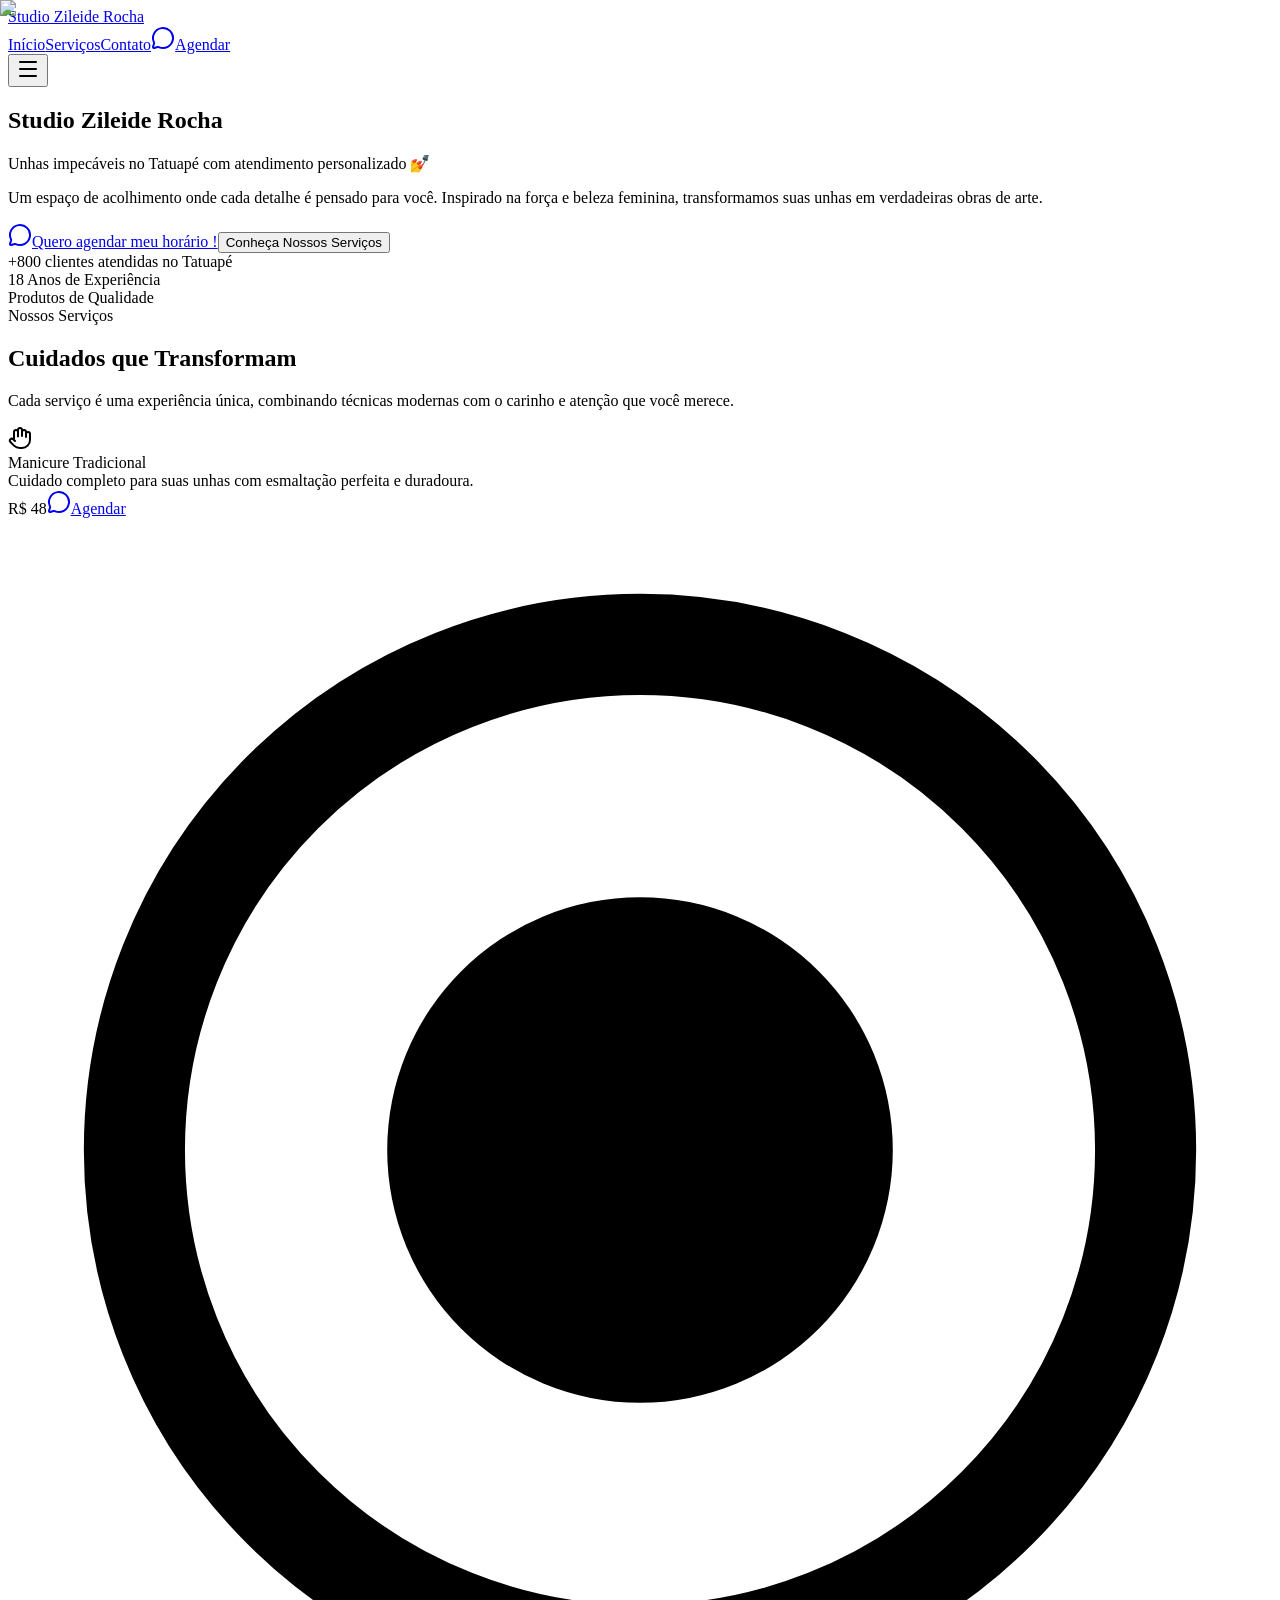
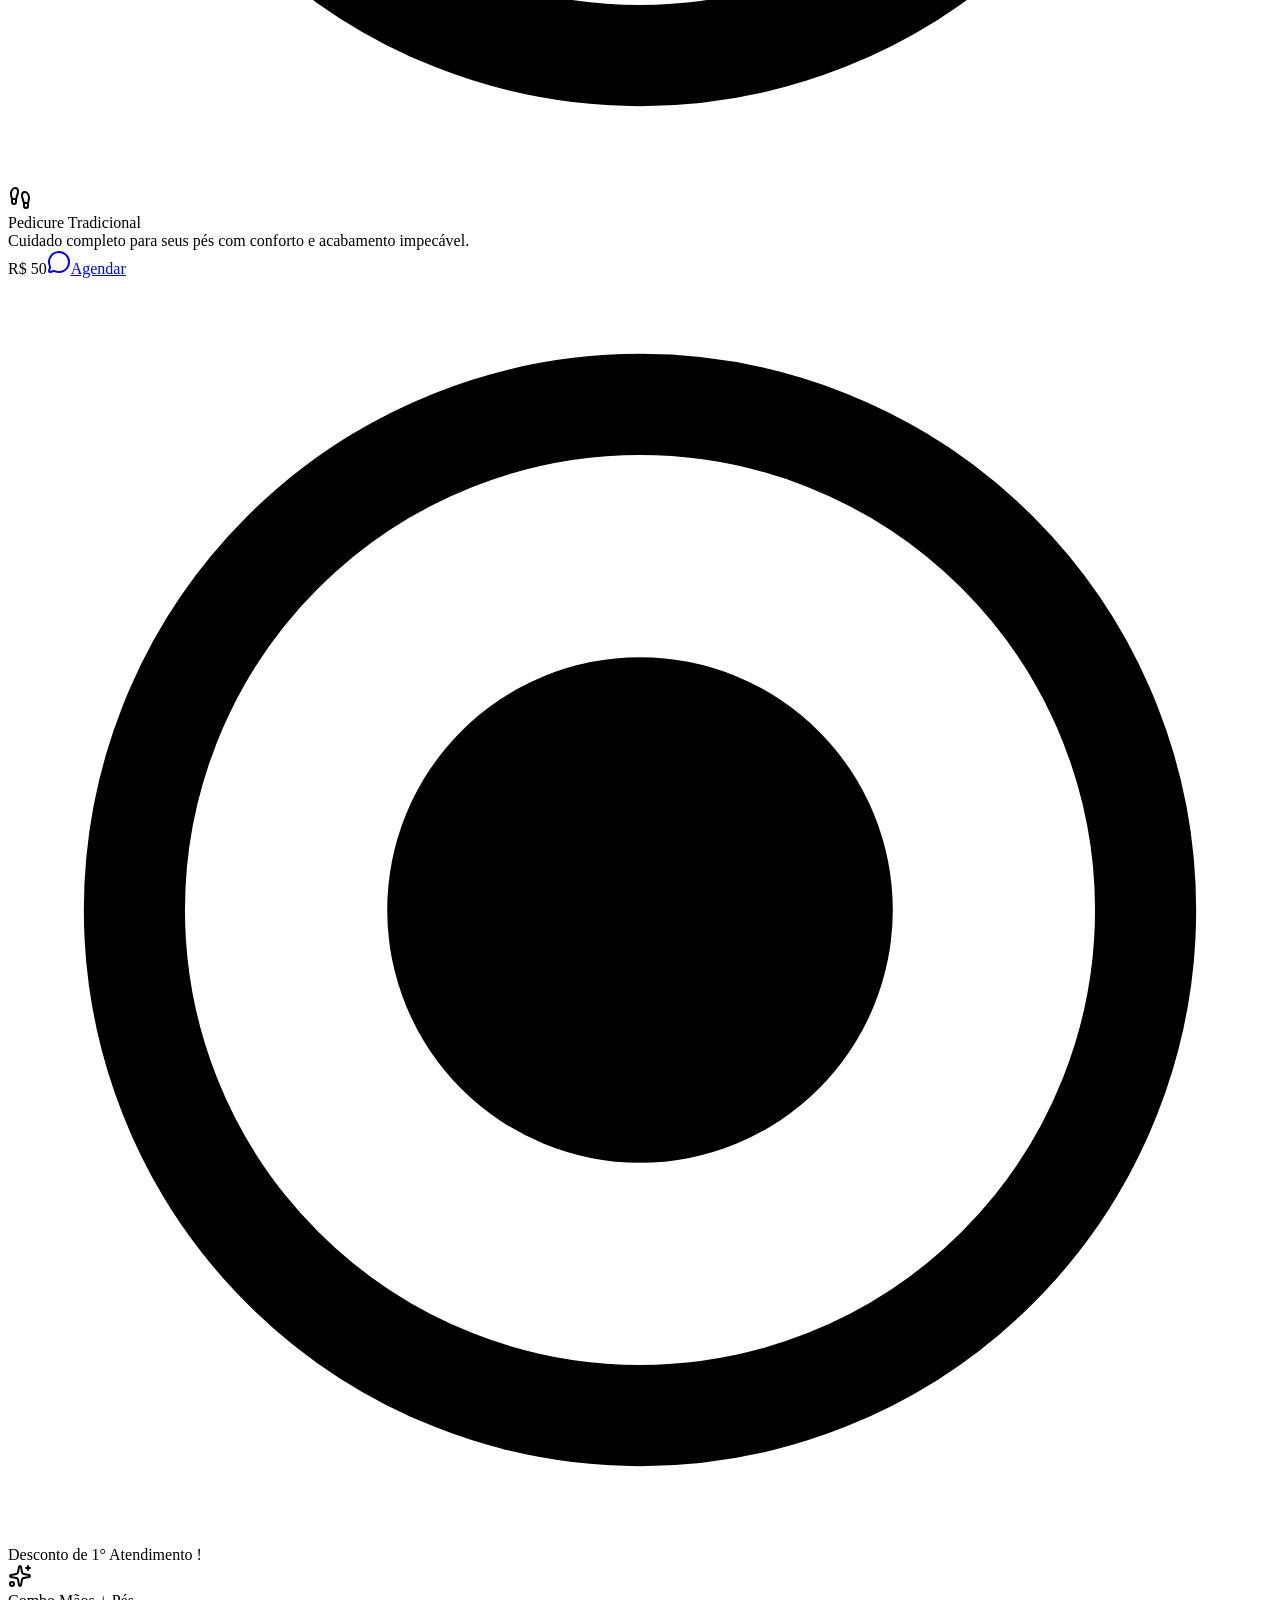
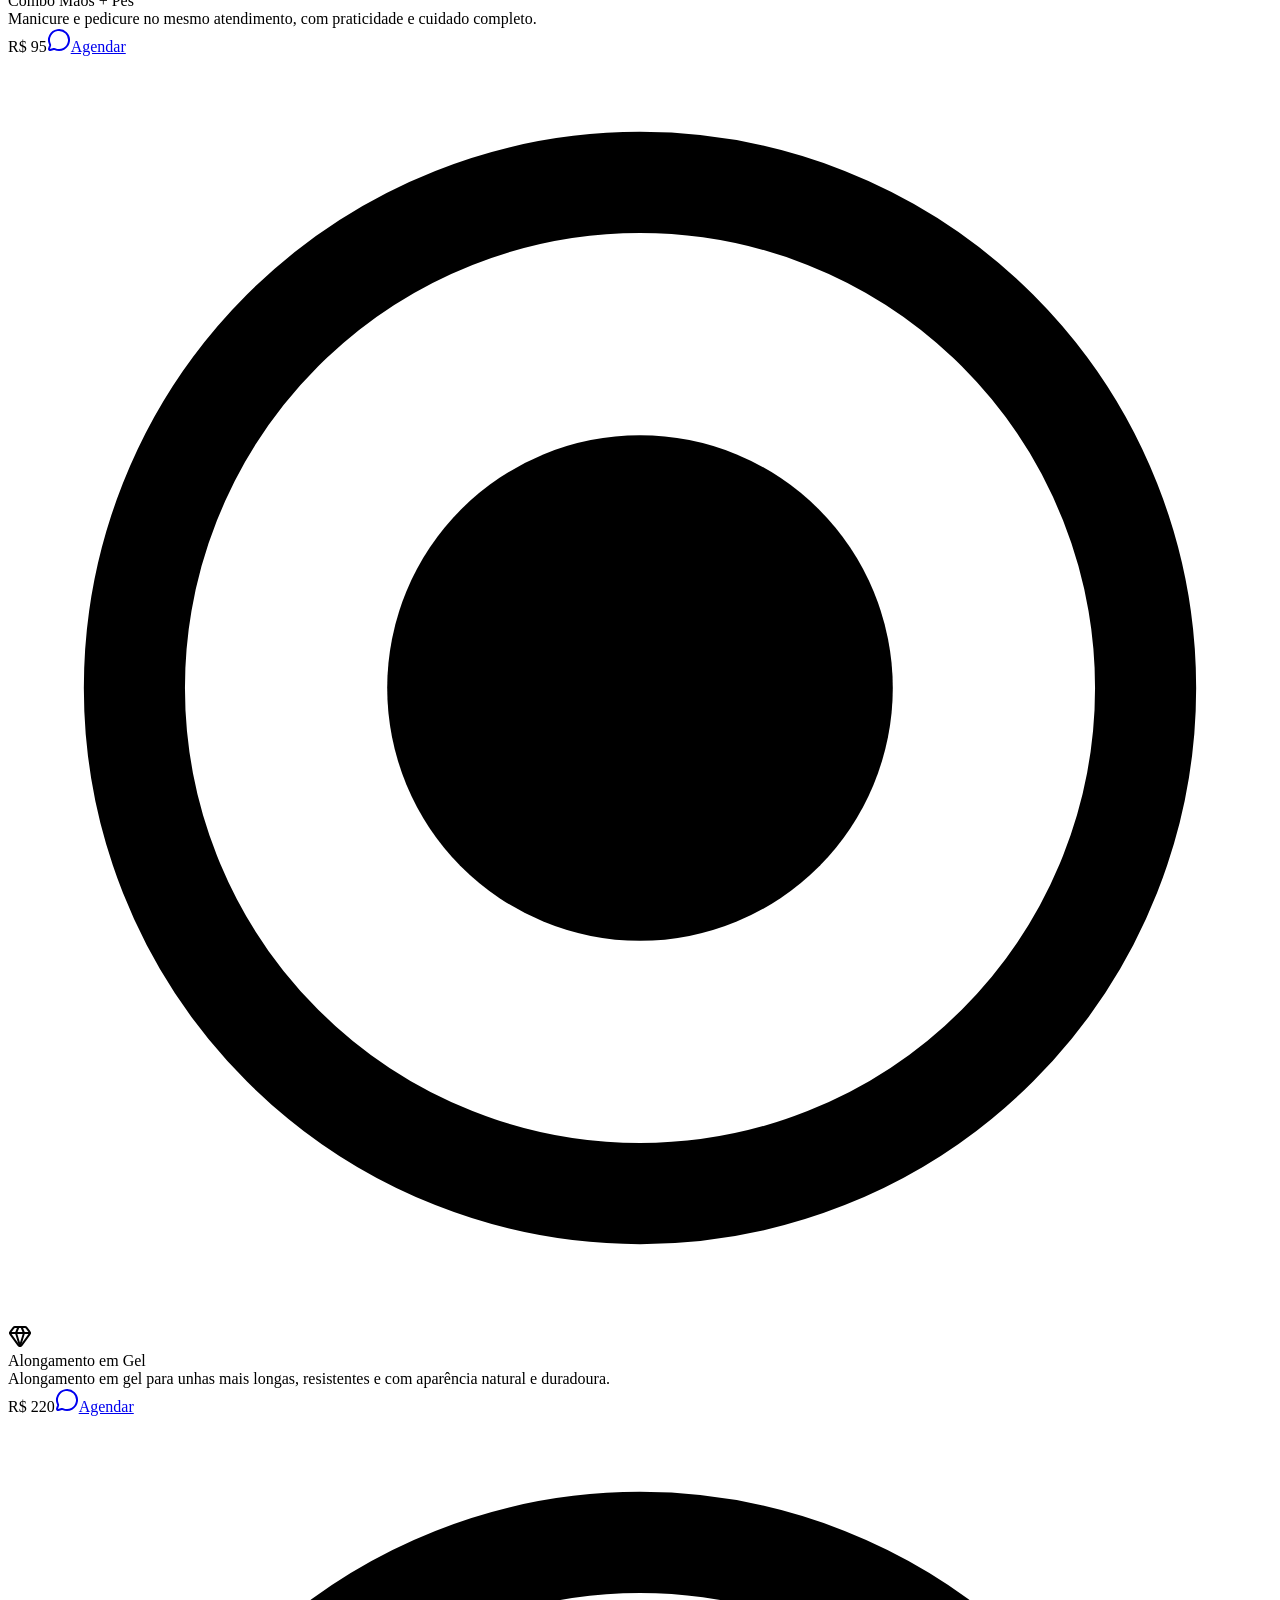
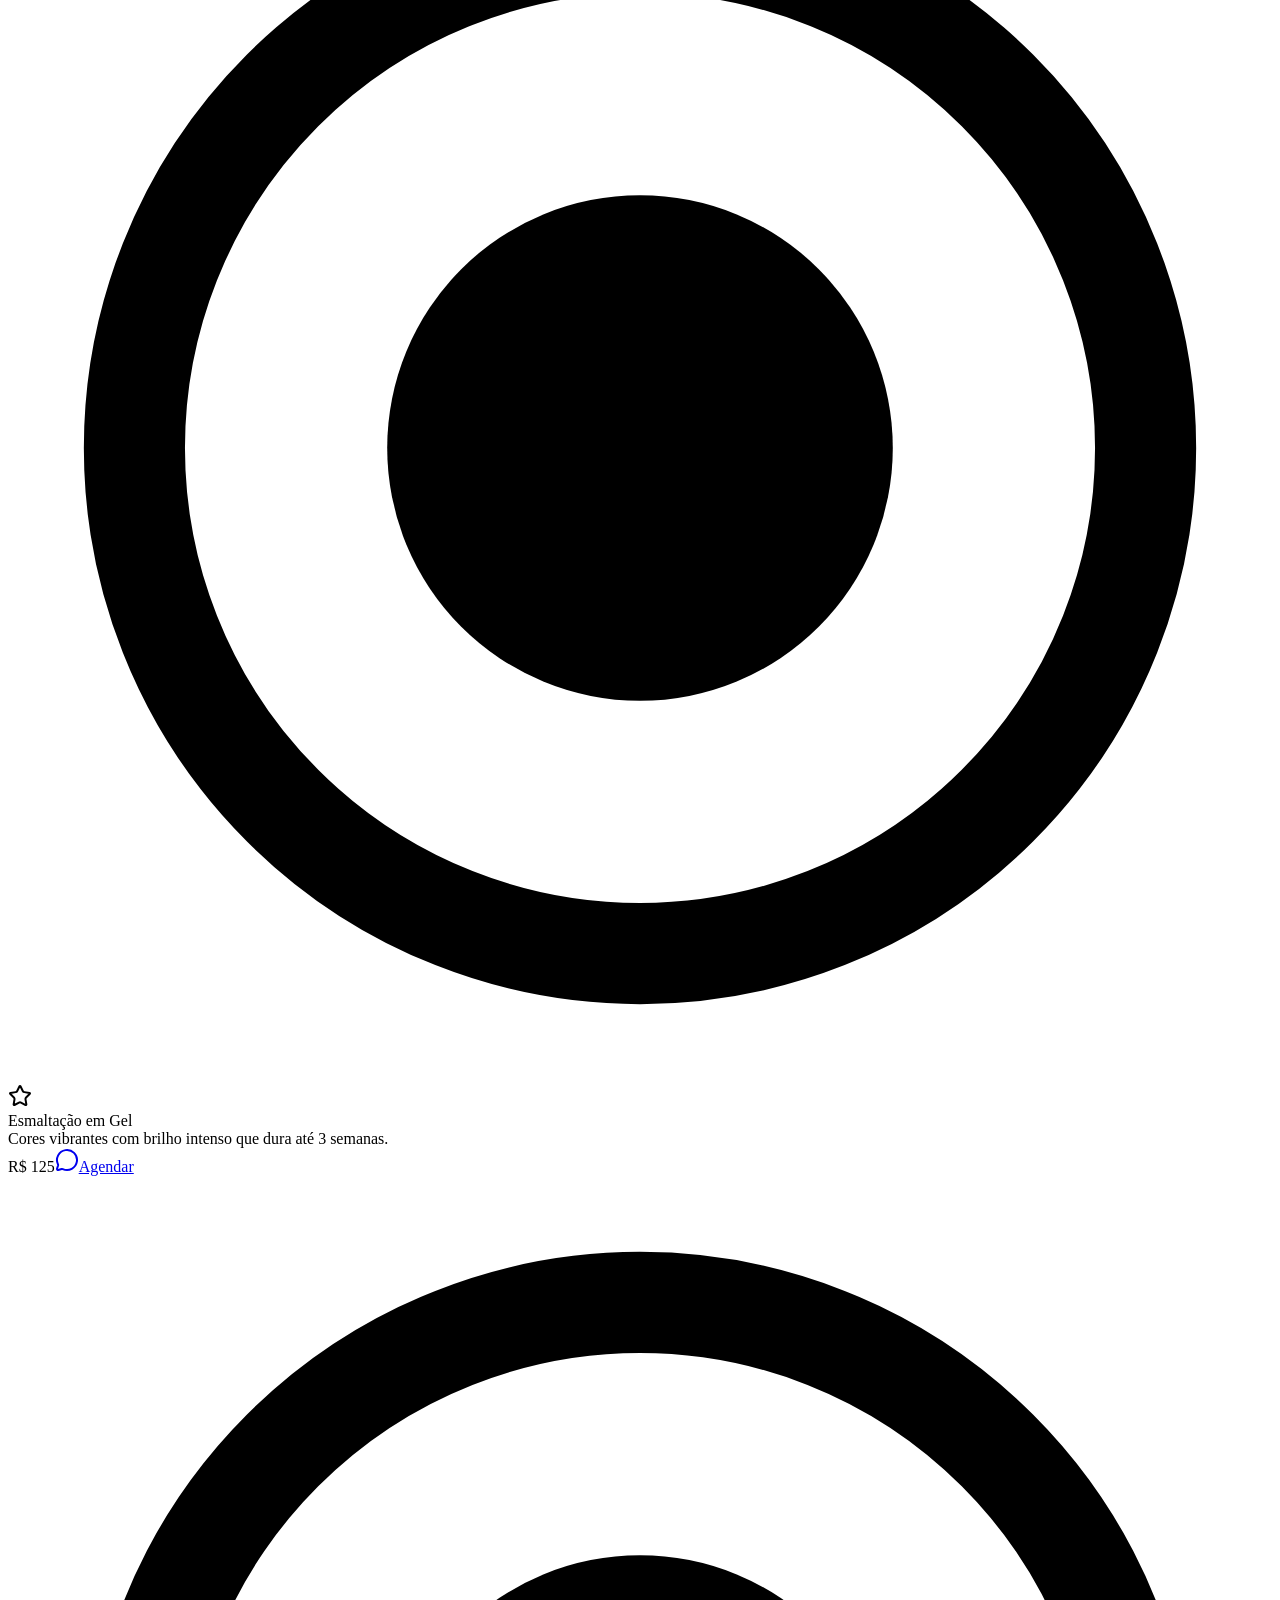
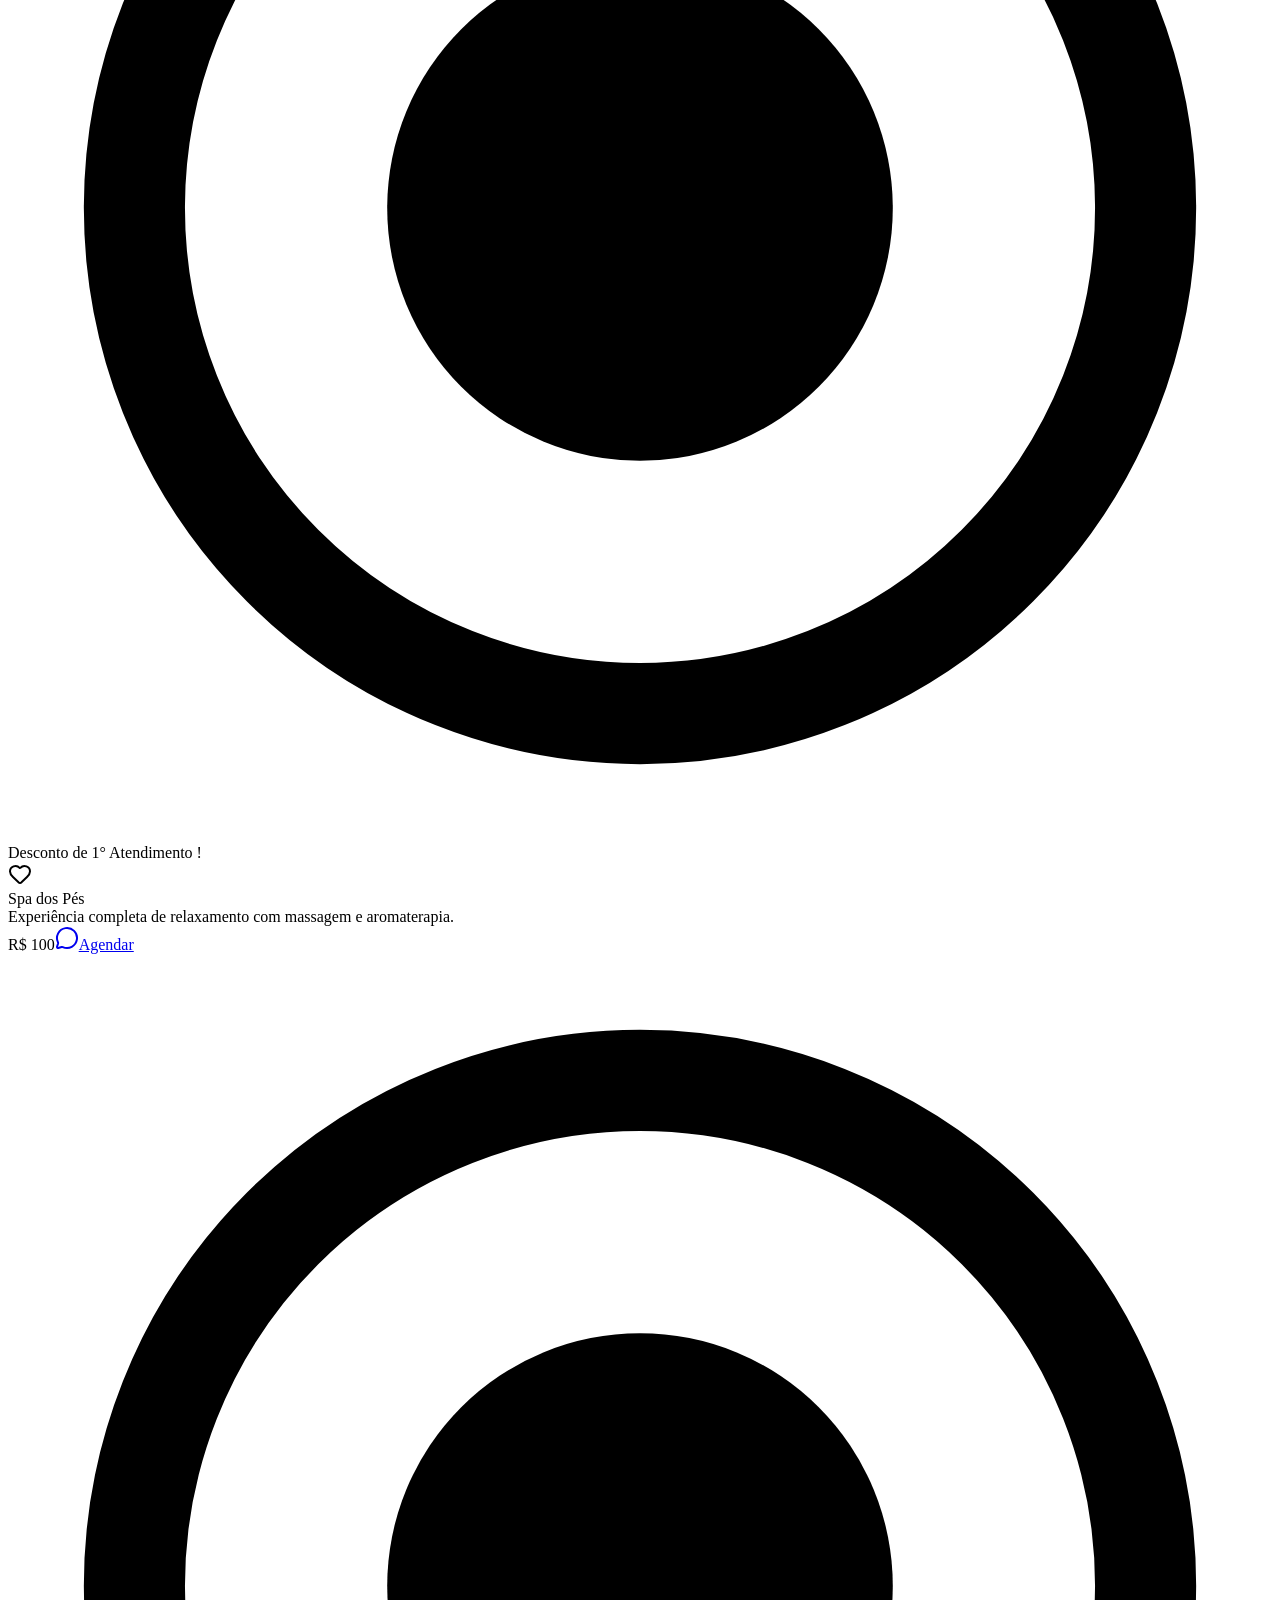
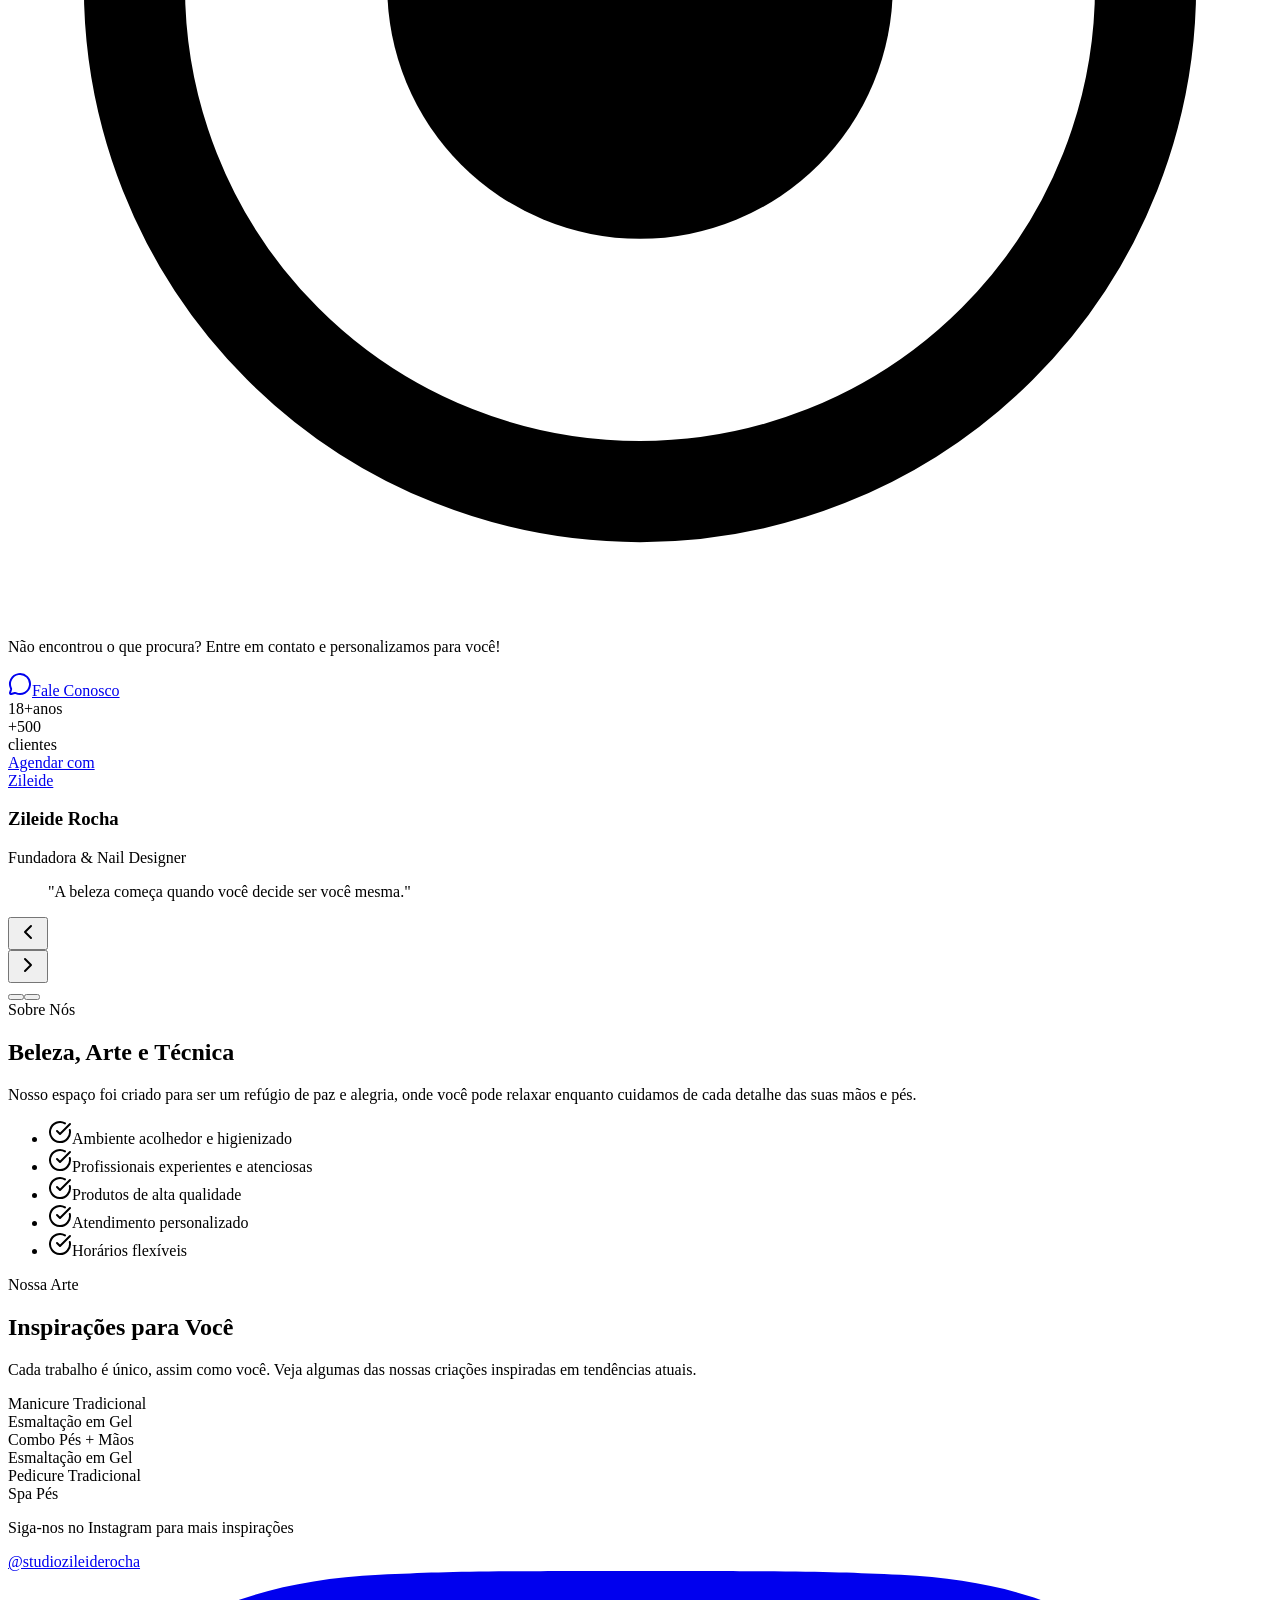
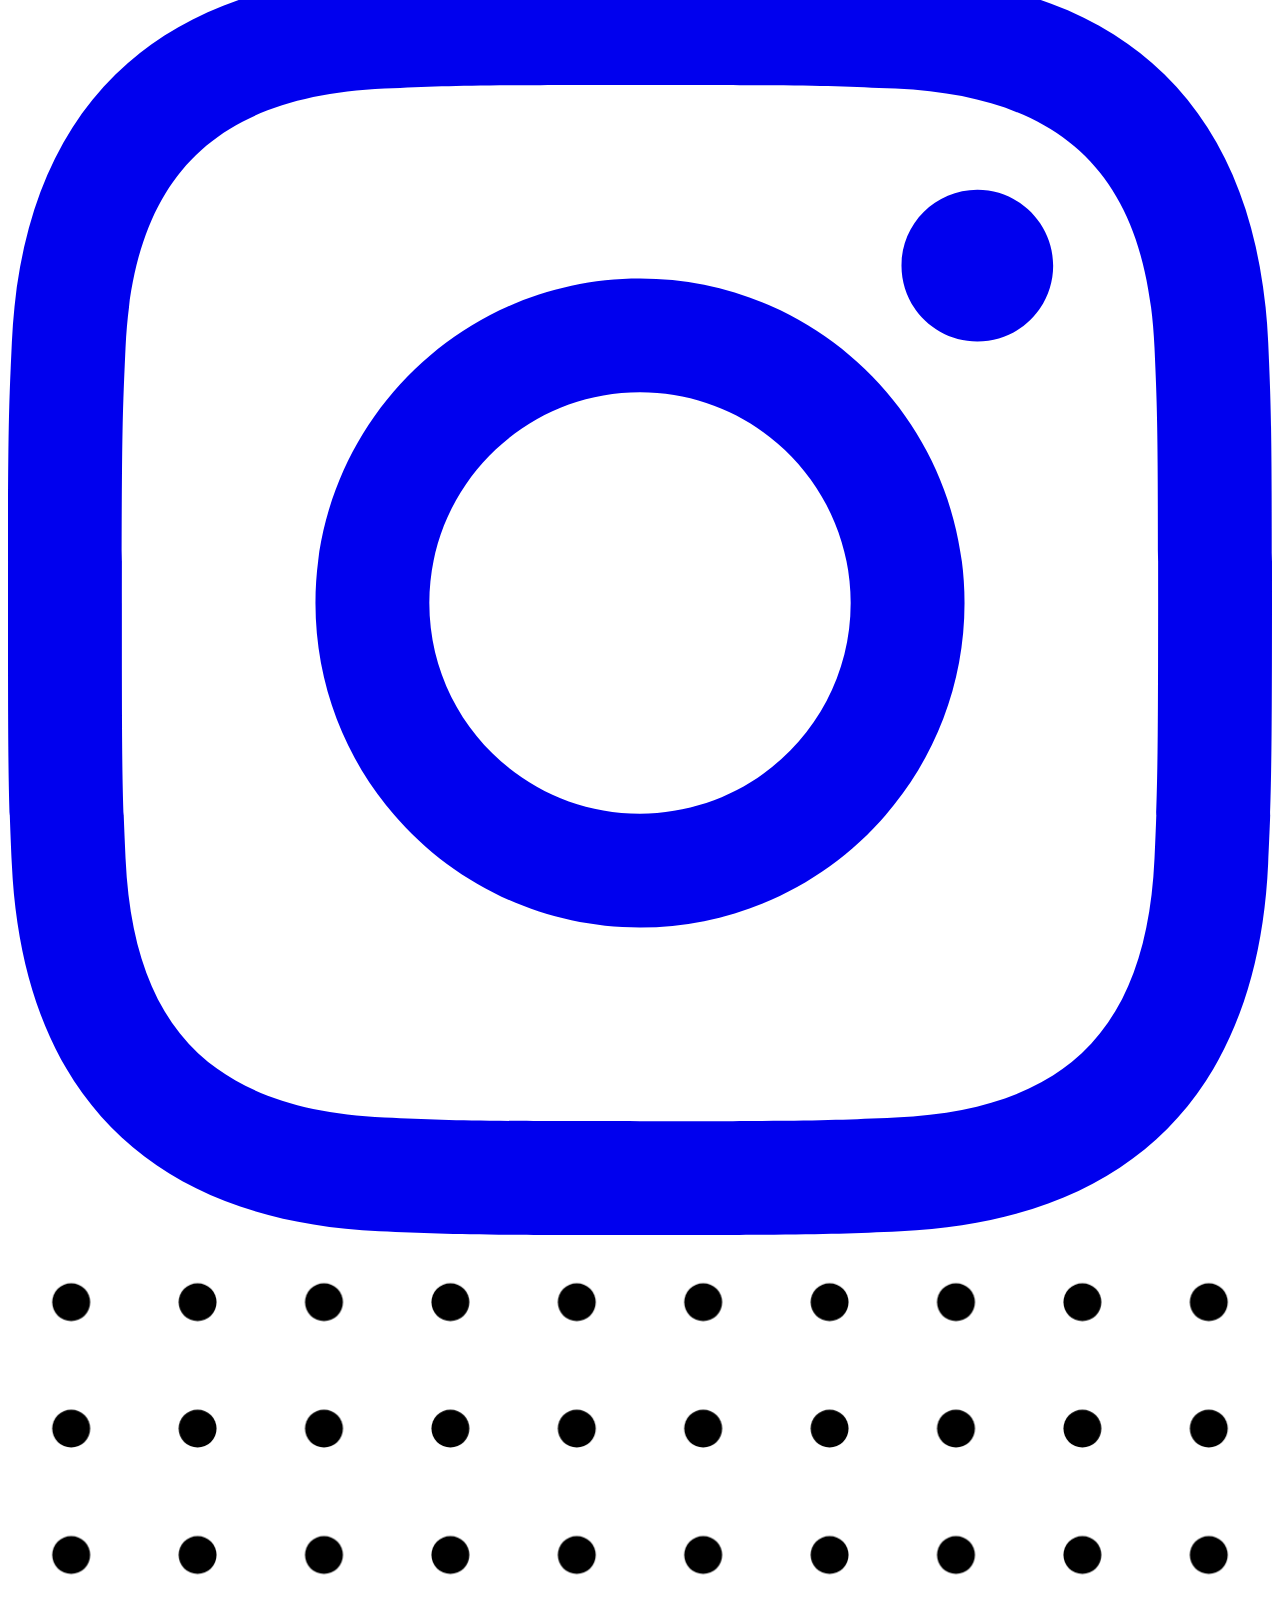
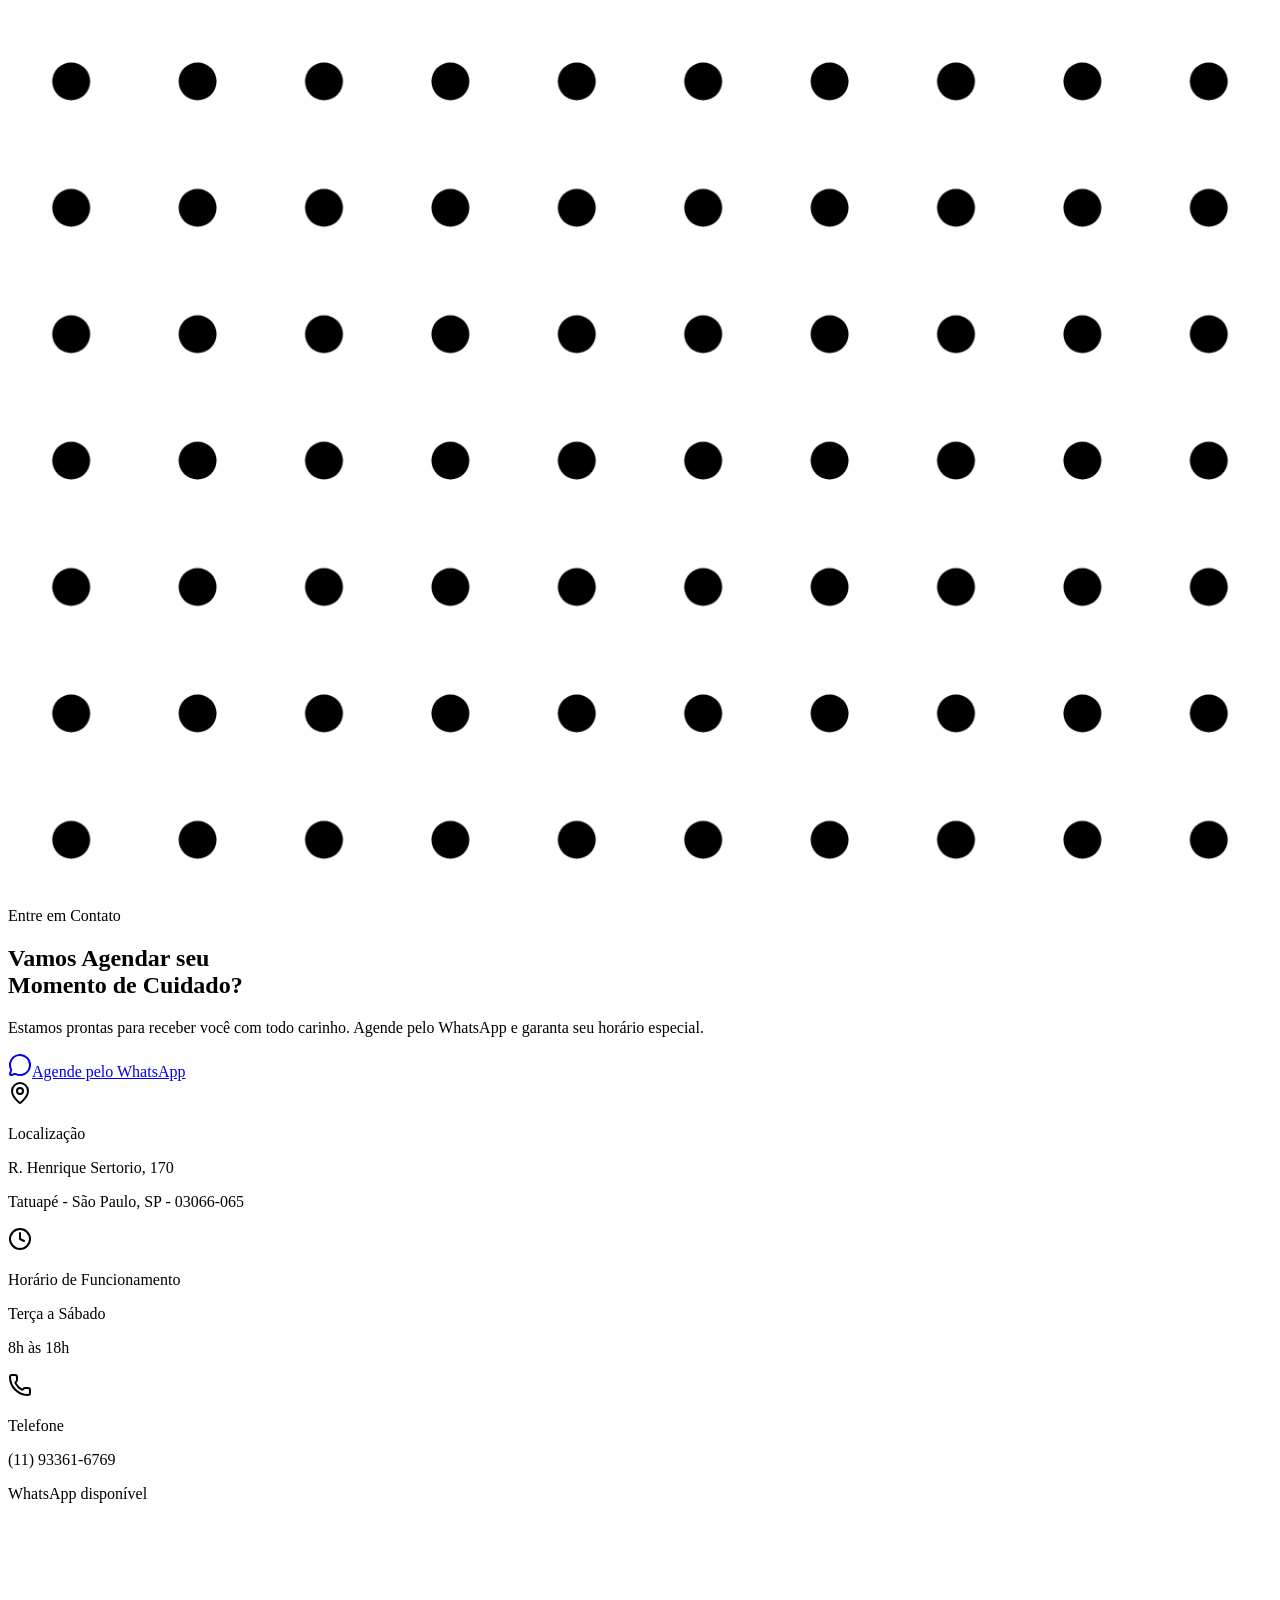
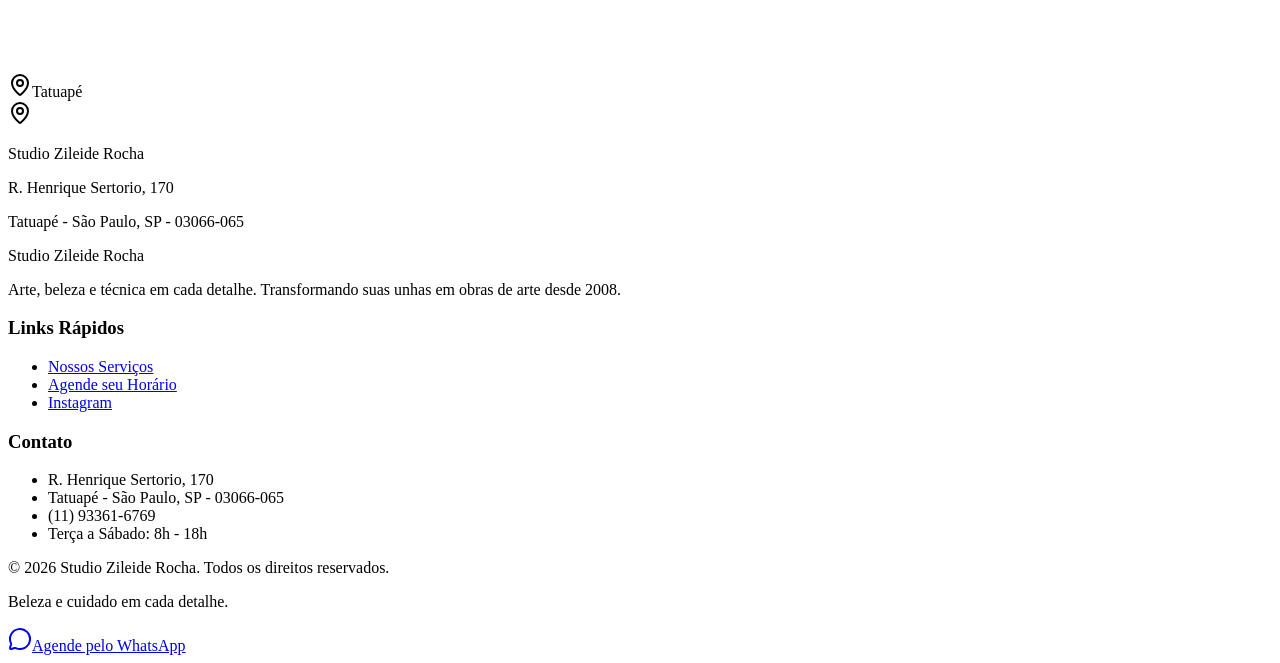
==== commit 16f3c725: "Update index file with new chunk references and styles; add professional profile PDF for Mariana" ====
--- a/out/index.html
+++ b/out/index.html
@@ -1 +1 @@
-<!DOCTYPE html><html lang="pt-BR" class="playfair_display_fa6c7a-module__e6LDAG__variable poppins_d76e27d2-module__VS1fUG__variable"><head><meta charSet="utf-8"/><meta name="viewport" content="width=device-width, initial-scale=1"/><link rel="preload" href="/_next/static/media/2a65768255d6b625-s.p.14by5b4al-y~f.woff2" as="font" crossorigin="" type="font/woff2"/><link rel="preload" href="/_next/static/media/47fe1b7cd6e6ed85-s.p.0~mcdl10zdfb3.woff2" as="font" crossorigin="" type="font/woff2"/><link rel="preload" href="/_next/static/media/8e6fa89aa22d24ec-s.p.0uvzar8hswo3p.woff2" as="font" crossorigin="" type="font/woff2"/><link rel="preload" href="/_next/static/media/a218039a3287bcfd-s.p.17-1enzs_j91b.woff2" as="font" crossorigin="" type="font/woff2"/><link rel="preload" href="/_next/static/media/c875c6f5d3e977ac-s.p.0g_ng0t~d_b9n.woff2" as="font" crossorigin="" type="font/woff2"/><link rel="preload" href="/_next/static/media/e2334d715941921e-s.p.12skym0rqknxy.woff2" as="font" crossorigin="" type="font/woff2"/><link rel="preload" as="image" href="/hero/hero.jpg"/><link rel="preload" as="image" href="/images/logo-studio.png"/><link rel="stylesheet" href="/_next/static/chunks/07-t8yffysfi3.css" data-precedence="next"/><link rel="stylesheet" href="/_next/static/chunks/0nr.afg~pfu--.css" data-precedence="next"/><link rel="preload" as="script" fetchPriority="low" href="/_next/static/chunks/05f1e1f0vf12t.js"/><script src="/_next/static/chunks/01s_fiv-op96x.js" async=""></script><script src="/_next/static/chunks/07v.9mwhpv.a3.js" async=""></script><script src="/_next/static/chunks/0li_-2gu1ifmy.js" async=""></script><script src="/_next/static/chunks/turbopack-0h5e.n9fek8c4.js" async=""></script><script src="/_next/static/chunks/0ksa_nhbs_-d0.js" async=""></script><script src="/_next/static/chunks/0_8b2jiliqu_y.js" async=""></script><script src="/_next/static/chunks/14f0.dt~d7w0~.js" async=""></script><meta name="next-size-adjust" content=""/><title>Studio Zileide Rocha | Salão de Manicure</title><meta name="description" content="Cuide das suas unhas com arte e carinho. Agende pelo WhatsApp!"/><meta name="generator" content="v0.app"/><link rel="icon" href="/icon.png?icon.0k-72rik5jcmr.png" sizes="500x500" type="image/png"/><script src="/_next/static/chunks/03~yq9q893hmn.js" noModule=""></script></head><body class="font-sans antialiased"><div hidden=""><!--$--><!--/$--></div><main class="min-h-screen"><header class="fixed top-0 left-0 right-0 z-50 transition-all duration-300 bg-background/80"><div class="container mx-auto px-4"><div class="flex items-center justify-between h-20"><a href="#" class="flex items-center gap-2"><div class="relative w-10 h-10 shrink-0"><img alt="Logotipo Studio Zileide Rocha" loading="lazy" decoding="async" data-nimg="fill" class="object-contain" style="position:absolute;height:100%;width:100%;left:0;top:0;right:0;bottom:0;color:transparent" src="/images/logo-studio.png"/></div><span class="font-serif text-lg font-bold transition-colors text-foreground">Studio Zileide Rocha</span></a><nav class="hidden md:flex items-center gap-8"><a href="#" class="font-medium transition-colors hover:text-primary text-foreground">Início</a><a href="#servicos" class="font-medium transition-colors hover:text-primary text-foreground">Serviços</a><a href="#contato" class="font-medium transition-colors hover:text-primary text-foreground">Contato</a><a href="https://wa.me/5511933616769?text=Ol%C3%A1!%20Gostaria%20de%20agendar%20um%20hor%C3%A1rio%20no%20Studio%20Zileide%20Rocha." target="_blank" rel="noopener noreferrer" data-slot="button" class="inline-flex items-center justify-center gap-2 whitespace-nowrap text-sm font-medium transition-all disabled:pointer-events-none disabled:opacity-50 [&amp;_svg]:pointer-events-none [&amp;_svg:not([class*=&#x27;size-&#x27;])]:size-4 shrink-0 [&amp;_svg]:shrink-0 outline-none focus-visible:border-ring focus-visible:ring-ring/50 focus-visible:ring-[3px] aria-invalid:ring-destructive/20 dark:aria-invalid:ring-destructive/40 aria-invalid:border-destructive h-9 px-4 py-2 has-[&gt;svg]:px-3 bg-primary hover:bg-secondary hover:text-secondary-foreground text-primary-foreground rounded-full"><svg xmlns="http://www.w3.org/2000/svg" width="24" height="24" viewBox="0 0 24 24" fill="none" stroke="currentColor" stroke-width="2" stroke-linecap="round" stroke-linejoin="round" class="lucide lucide-message-circle w-4 h-4 mr-2" aria-hidden="true"><path d="M2.992 16.342a2 2 0 0 1 .094 1.167l-1.065 3.29a1 1 0 0 0 1.236 1.168l3.413-.998a2 2 0 0 1 1.099.092 10 10 0 1 0-4.777-4.719"></path></svg>Agendar</a></nav><button class="md:hidden p-2" aria-label="Abrir menu"><svg xmlns="http://www.w3.org/2000/svg" width="24" height="24" viewBox="0 0 24 24" fill="none" stroke="currentColor" stroke-width="2" stroke-linecap="round" stroke-linejoin="round" class="lucide lucide-menu w-6 h-6 text-foreground" aria-hidden="true"><path d="M4 5h16"></path><path d="M4 12h16"></path><path d="M4 19h16"></path></svg></button></div></div></header><section class="relative min-h-screen flex items-center justify-center overflow-hidden"><div class="absolute inset-0"><img alt="Padrão africano decorativo" decoding="async" data-nimg="fill" class="object-cover opacity-30" style="position:absolute;height:100%;width:100%;left:0;top:0;right:0;bottom:0;color:transparent" src="/hero/hero.jpg"/></div><div class="absolute top-20 left-10 w-32 h-32 rounded-full bg-accent/30 blur-2xl transition-all duration-1000 opacity-0 scale-50"></div><div class="absolute bottom-20 right-10 w-40 h-40 rounded-full bg-primary/20 blur-3xl transition-all duration-1000 delay-200 opacity-0 scale-50"></div><div class="absolute top-1/3 right-1/4 w-24 h-24 rounded-full bg-secondary/20 blur-2xl transition-all duration-1000 delay-300 opacity-0 scale-50"></div><div class="relative z-10 container mx-auto px-4 py-20 text-center"><div class="mb-8 flex justify-center transition-all duration-700 opacity-0 -translate-y-8"><div class="relative w-40 h-40"><img alt="Logotipo Studio Zileide Rocha" decoding="async" data-nimg="fill" class="object-contain" style="position:absolute;height:100%;width:100%;left:0;top:0;right:0;bottom:0;color:transparent" src="/images/logo-studio.png"/></div></div><h1 class="font-serif text-5xl md:text-7xl lg:text-8xl font-bold text-foreground mb-6 text-balance transition-all duration-700 delay-100 opacity-0 translate-y-8">Studio Zileide Rocha</h1><p class="text-xl md:text-2xl text-muted-foreground mb-4 font-light transition-all duration-700 delay-200 opacity-0 translate-y-8">Unhas impecáveis no Tatuapé com atendimento personalizado 💅</p><p class="text-lg text-muted-foreground/80 mb-12 max-w-2xl mx-auto leading-relaxed transition-all duration-700 delay-300 opacity-0 translate-y-8">Um espaço de acolhimento onde cada detalhe é pensado para você. Inspirado na força e beleza feminina, transformamos suas unhas em verdadeiras obras de arte.</p><div class="flex flex-col sm:flex-row gap-4 justify-center items-center transition-all duration-700 delay-400 opacity-0 translate-y-8"><a href="https://wa.me/5511933616769?text=Ol%C3%A1!%20Gostaria%20de%20agendar%20um%20hor%C3%A1rio%20no%20Studio%20Zileide%20Rocha." target="_blank" rel="noopener noreferrer" data-slot="button" class="inline-flex items-center justify-center gap-2 whitespace-nowrap font-medium disabled:pointer-events-none disabled:opacity-50 [&amp;_svg]:pointer-events-none [&amp;_svg:not([class*=&#x27;size-&#x27;])]:size-4 shrink-0 [&amp;_svg]:shrink-0 outline-none focus-visible:border-ring focus-visible:ring-ring/50 focus-visible:ring-[3px] aria-invalid:ring-destructive/20 dark:aria-invalid:ring-destructive/40 aria-invalid:border-destructive h-10 has-[&gt;svg]:px-4 bg-primary hover:bg-secondary hover:text-secondary-foreground text-primary-foreground px-8 py-6 text-lg rounded-full shadow-lg hover:shadow-xl transition-all duration-300"><svg xmlns="http://www.w3.org/2000/svg" width="24" height="24" viewBox="0 0 24 24" fill="none" stroke="currentColor" stroke-width="2" stroke-linecap="round" stroke-linejoin="round" class="lucide lucide-message-circle mr-2 h-5 w-5" aria-hidden="true"><path d="M2.992 16.342a2 2 0 0 1 .094 1.167l-1.065 3.29a1 1 0 0 0 1.236 1.168l3.413-.998a2 2 0 0 1 1.099.092 10 10 0 1 0-4.777-4.719"></path></svg>Quero agendar meu horário !</a><button data-slot="button" class="inline-flex items-center justify-center gap-2 whitespace-nowrap font-medium disabled:pointer-events-none disabled:opacity-50 [&amp;_svg]:pointer-events-none [&amp;_svg:not([class*=&#x27;size-&#x27;])]:size-4 shrink-0 [&amp;_svg]:shrink-0 outline-none focus-visible:border-ring focus-visible:ring-ring/50 focus-visible:ring-[3px] aria-invalid:ring-destructive/20 dark:aria-invalid:ring-destructive/40 aria-invalid:border-destructive bg-background shadow-xs dark:bg-input/30 dark:border-input dark:hover:bg-input/50 h-10 has-[&gt;svg]:px-4 border-2 border-foreground text-foreground hover:bg-primary hover:text-primary-foreground px-8 py-6 text-lg rounded-full transition-all duration-300">Conheça Nossos Serviços</button></div><div class="mt-16 flex flex-wrap justify-center gap-8 text-muted-foreground transition-all duration-700 delay-500 opacity-0 translate-y-8"><div class="flex items-center gap-2"><span class="w-3 h-3 rounded-full bg-secondary"></span><span class="text-sm">+800 clientes atendidas no Tatuapé</span></div><div class="flex items-center gap-2"><span class="w-3 h-3 rounded-full bg-accent"></span><span class="text-sm">18 Anos de Experiência</span></div><div class="flex items-center gap-2"><span class="w-3 h-3 rounded-full bg-primary"></span><span class="text-sm">Produtos de Qualidade</span></div></div></div><div class="absolute bottom-8 left-1/2 -translate-x-1/2 animate-bounce transition-all duration-700 delay-700 opacity-0"><div class="w-6 h-10 rounded-full border-2 border-muted-foreground/50 flex justify-center pt-2"><div class="w-1.5 h-3 rounded-full bg-muted-foreground/50"></div></div></div></section><section id="servicos" class="py-24 bg-card"><div class="container mx-auto px-4"><div class="text-center mb-16 transition-all duration-700 ease-out opacity-0 translate-y-8"><span class="inline-block px-4 py-2 rounded-full bg-secondary/20 text-secondary text-sm font-medium mb-4">Nossos Serviços</span><h2 class="font-serif text-4xl md:text-5xl lg:text-6xl font-bold text-foreground mb-6 text-balance">Cuidados que Transformam</h2><p class="text-lg text-muted-foreground max-w-2xl mx-auto leading-relaxed">Cada serviço é uma experiência única, combinando técnicas modernas com o carinho e atenção que você merece.</p></div><div class="grid md:grid-cols-2 lg:grid-cols-3 gap-6 lg:gap-8"><div class="transition-all duration-700 ease-out opacity-0 translate-y-12" style="transition-delay:0ms"><div data-slot="card" class="bg-card text-card-foreground flex flex-col gap-6 rounded-xl py-6 shadow-sm group relative overflow-hidden transition-all duration-300 h-full cursor-pointer hover:shadow-xl hover:-translate-y-1 hover:border-secondary/60 border border-border"><div data-slot="card-header" class="@container/card-header grid auto-rows-min grid-rows-[auto_auto] items-start gap-2 px-6 has-data-[slot=card-action]:grid-cols-[1fr_auto] [.border-b]:pb-6 pb-4"><div class="w-14 h-14 rounded-2xl flex items-center justify-center mb-4 transition-colors duration-300 bg-secondary/20 text-secondary group-hover:bg-secondary group-hover:text-secondary-foreground"><svg xmlns="http://www.w3.org/2000/svg" width="24" height="24" viewBox="0 0 24 24" fill="none" stroke="currentColor" stroke-width="2" stroke-linecap="round" stroke-linejoin="round" class="lucide lucide-hand w-7 h-7" aria-hidden="true"><path d="M18 11V6a2 2 0 0 0-2-2a2 2 0 0 0-2 2"></path><path d="M14 10V4a2 2 0 0 0-2-2a2 2 0 0 0-2 2v2"></path><path d="M10 10.5V6a2 2 0 0 0-2-2a2 2 0 0 0-2 2v8"></path><path d="M18 8a2 2 0 1 1 4 0v6a8 8 0 0 1-8 8h-2c-2.8 0-4.5-.86-5.99-2.34l-3.6-3.6a2 2 0 0 1 2.83-2.82L7 15"></path></svg></div><div data-slot="card-title" class="text-xl font-semibold text-foreground">Manicure Tradicional</div><div data-slot="card-description" class="text-sm text-muted-foreground leading-relaxed">Cuidado completo para suas unhas com esmaltação perfeita e duradoura.</div></div><div data-slot="card-content" class="px-6 pt-0"><div class="flex items-center justify-between"><span class="text-lg font-semibold text-primary">R$ 48</span><a href="https://wa.me/5511933616769?text=Ol%C3%A1!%20Gostaria%20de%20agendar%20Manicure%20Tradicional%20no%20Studio%20Zileide%20Rocha." target="_blank" rel="noopener noreferrer" data-slot="button" class="inline-flex items-center justify-center whitespace-nowrap text-sm font-medium disabled:pointer-events-none disabled:opacity-50 [&amp;_svg]:pointer-events-none [&amp;_svg:not([class*=&#x27;size-&#x27;])]:size-4 shrink-0 [&amp;_svg]:shrink-0 outline-none focus-visible:border-ring focus-visible:ring-ring/50 focus-visible:ring-[3px] aria-invalid:ring-destructive/20 dark:aria-invalid:ring-destructive/40 aria-invalid:border-destructive hover:bg-accent hover:text-accent-foreground dark:hover:bg-accent/50 h-8 rounded-md gap-1.5 px-3 has-[&gt;svg]:px-2.5 transition-all duration-300 text-secondary group-hover:text-secondary-foreground group-hover:bg-secondary"><svg xmlns="http://www.w3.org/2000/svg" width="24" height="24" viewBox="0 0 24 24" fill="none" stroke="currentColor" stroke-width="2" stroke-linecap="round" stroke-linejoin="round" class="lucide lucide-message-circle w-4 h-4 mr-1" aria-hidden="true"><path d="M2.992 16.342a2 2 0 0 1 .094 1.167l-1.065 3.29a1 1 0 0 0 1.236 1.168l3.413-.998a2 2 0 0 1 1.099.092 10 10 0 1 0-4.777-4.719"></path></svg>Agendar</a></div></div><div class="absolute -bottom-4 -right-4 w-24 h-24 opacity-5 pointer-events-none"><svg viewBox="0 0 100 100" class="w-full h-full"><circle cx="50" cy="50" r="40" fill="none" stroke="currentColor" stroke-width="8" class="text-foreground"></circle><circle cx="50" cy="50" r="20" fill="currentColor" class="text-foreground"></circle></svg></div></div></div><div class="transition-all duration-700 ease-out opacity-0 translate-y-12" style="transition-delay:100ms"><div data-slot="card" class="bg-card text-card-foreground flex flex-col gap-6 rounded-xl py-6 shadow-sm group relative overflow-hidden transition-all duration-300 h-full cursor-pointer hover:shadow-xl hover:-translate-y-1 hover:border-secondary/60 border border-border"><div data-slot="card-header" class="@container/card-header grid auto-rows-min grid-rows-[auto_auto] items-start gap-2 px-6 has-data-[slot=card-action]:grid-cols-[1fr_auto] [.border-b]:pb-6 pb-4"><div class="w-14 h-14 rounded-2xl flex items-center justify-center mb-4 transition-colors duration-300 bg-secondary/20 text-secondary group-hover:bg-secondary group-hover:text-secondary-foreground"><svg xmlns="http://www.w3.org/2000/svg" width="24" height="24" viewBox="0 0 24 24" fill="none" stroke="currentColor" stroke-width="2" stroke-linecap="round" stroke-linejoin="round" class="lucide lucide-footprints w-7 h-7" aria-hidden="true"><path d="M4 16v-2.38C4 11.5 2.97 10.5 3 8c.03-2.72 1.49-6 4.5-6C9.37 2 10 3.8 10 5.5c0 3.11-2 5.66-2 8.68V16a2 2 0 1 1-4 0Z"></path><path d="M20 20v-2.38c0-2.12 1.03-3.12 1-5.62-.03-2.72-1.49-6-4.5-6C14.63 6 14 7.8 14 9.5c0 3.11 2 5.66 2 8.68V20a2 2 0 1 0 4 0Z"></path><path d="M16 17h4"></path><path d="M4 13h4"></path></svg></div><div data-slot="card-title" class="text-xl font-semibold text-foreground">Pedicure Tradicional</div><div data-slot="card-description" class="text-sm text-muted-foreground leading-relaxed">Cuidado completo para seus pés com conforto e acabamento impecável.</div></div><div data-slot="card-content" class="px-6 pt-0"><div class="flex items-center justify-between"><span class="text-lg font-semibold text-primary">R$ 50</span><a href="https://wa.me/5511933616769?text=Ol%C3%A1!%20Gostaria%20de%20agendar%20Pedicure%20Tradicional%20no%20Studio%20Zileide%20Rocha." target="_blank" rel="noopener noreferrer" data-slot="button" class="inline-flex items-center justify-center whitespace-nowrap text-sm font-medium disabled:pointer-events-none disabled:opacity-50 [&amp;_svg]:pointer-events-none [&amp;_svg:not([class*=&#x27;size-&#x27;])]:size-4 shrink-0 [&amp;_svg]:shrink-0 outline-none focus-visible:border-ring focus-visible:ring-ring/50 focus-visible:ring-[3px] aria-invalid:ring-destructive/20 dark:aria-invalid:ring-destructive/40 aria-invalid:border-destructive hover:bg-accent hover:text-accent-foreground dark:hover:bg-accent/50 h-8 rounded-md gap-1.5 px-3 has-[&gt;svg]:px-2.5 transition-all duration-300 text-secondary group-hover:text-secondary-foreground group-hover:bg-secondary"><svg xmlns="http://www.w3.org/2000/svg" width="24" height="24" viewBox="0 0 24 24" fill="none" stroke="currentColor" stroke-width="2" stroke-linecap="round" stroke-linejoin="round" class="lucide lucide-message-circle w-4 h-4 mr-1" aria-hidden="true"><path d="M2.992 16.342a2 2 0 0 1 .094 1.167l-1.065 3.29a1 1 0 0 0 1.236 1.168l3.413-.998a2 2 0 0 1 1.099.092 10 10 0 1 0-4.777-4.719"></path></svg>Agendar</a></div></div><div class="absolute -bottom-4 -right-4 w-24 h-24 opacity-5 pointer-events-none"><svg viewBox="0 0 100 100" class="w-full h-full"><circle cx="50" cy="50" r="40" fill="none" stroke="currentColor" stroke-width="8" class="text-foreground"></circle><circle cx="50" cy="50" r="20" fill="currentColor" class="text-foreground"></circle></svg></div></div></div><div class="transition-all duration-700 ease-out opacity-0 translate-y-12" style="transition-delay:200ms"><div data-slot="card" class="text-card-foreground flex flex-col gap-6 rounded-xl py-6 shadow-sm group relative overflow-hidden transition-all duration-300 h-full cursor-pointer hover:shadow-xl hover:-translate-y-1 hover:border-secondary/60 border-2 border-primary bg-gradient-to-br from-card to-accent/10"><div class="absolute top-4 right-4"><span class="px-3 py-1 rounded-full bg-primary text-secondary text-xs font-medium">Desconto de 1° Atendimento !</span></div><div data-slot="card-header" class="@container/card-header grid auto-rows-min grid-rows-[auto_auto] items-start gap-2 px-6 has-data-[slot=card-action]:grid-cols-[1fr_auto] [.border-b]:pb-6 pb-4"><div class="w-14 h-14 rounded-2xl flex items-center justify-center mb-4 transition-colors duration-300 bg-primary text-primary-foreground"><svg xmlns="http://www.w3.org/2000/svg" width="24" height="24" viewBox="0 0 24 24" fill="none" stroke="currentColor" stroke-width="2" stroke-linecap="round" stroke-linejoin="round" class="lucide lucide-sparkles w-7 h-7" aria-hidden="true"><path d="M11.017 2.814a1 1 0 0 1 1.966 0l1.051 5.558a2 2 0 0 0 1.594 1.594l5.558 1.051a1 1 0 0 1 0 1.966l-5.558 1.051a2 2 0 0 0-1.594 1.594l-1.051 5.558a1 1 0 0 1-1.966 0l-1.051-5.558a2 2 0 0 0-1.594-1.594l-5.558-1.051a1 1 0 0 1 0-1.966l5.558-1.051a2 2 0 0 0 1.594-1.594z"></path><path d="M20 2v4"></path><path d="M22 4h-4"></path><circle cx="4" cy="20" r="2"></circle></svg></div><div data-slot="card-title" class="text-xl font-semibold text-foreground">Combo Mãos + Pés</div><div data-slot="card-description" class="text-sm text-muted-foreground leading-relaxed">Manicure e pedicure no mesmo atendimento, com praticidade e cuidado completo.</div></div><div data-slot="card-content" class="px-6 pt-0"><div class="flex items-center justify-between"><span class="text-lg font-semibold text-primary">R$ 95</span><a href="https://wa.me/5511933616769?text=Ol%C3%A1!%20Gostaria%20de%20agendar%20Combo%20M%C3%A3os%20%2B%20P%C3%A9s%20no%20Studio%20Zileide%20Rocha." target="_blank" rel="noopener noreferrer" data-slot="button" class="inline-flex items-center justify-center whitespace-nowrap text-sm font-medium disabled:pointer-events-none disabled:opacity-50 [&amp;_svg]:pointer-events-none [&amp;_svg:not([class*=&#x27;size-&#x27;])]:size-4 shrink-0 [&amp;_svg]:shrink-0 outline-none focus-visible:border-ring focus-visible:ring-ring/50 focus-visible:ring-[3px] aria-invalid:ring-destructive/20 dark:aria-invalid:ring-destructive/40 aria-invalid:border-destructive hover:bg-accent hover:text-accent-foreground dark:hover:bg-accent/50 h-8 rounded-md gap-1.5 px-3 has-[&gt;svg]:px-2.5 transition-all duration-300 text-secondary group-hover:text-secondary-foreground group-hover:bg-secondary"><svg xmlns="http://www.w3.org/2000/svg" width="24" height="24" viewBox="0 0 24 24" fill="none" stroke="currentColor" stroke-width="2" stroke-linecap="round" stroke-linejoin="round" class="lucide lucide-message-circle w-4 h-4 mr-1" aria-hidden="true"><path d="M2.992 16.342a2 2 0 0 1 .094 1.167l-1.065 3.29a1 1 0 0 0 1.236 1.168l3.413-.998a2 2 0 0 1 1.099.092 10 10 0 1 0-4.777-4.719"></path></svg>Agendar</a></div></div><div class="absolute -bottom-4 -right-4 w-24 h-24 opacity-5 pointer-events-none"><svg viewBox="0 0 100 100" class="w-full h-full"><circle cx="50" cy="50" r="40" fill="none" stroke="currentColor" stroke-width="8" class="text-foreground"></circle><circle cx="50" cy="50" r="20" fill="currentColor" class="text-foreground"></circle></svg></div></div></div><div class="transition-all duration-700 ease-out opacity-0 translate-y-12" style="transition-delay:300ms"><div data-slot="card" class="bg-card text-card-foreground flex flex-col gap-6 rounded-xl py-6 shadow-sm group relative overflow-hidden transition-all duration-300 h-full cursor-pointer hover:shadow-xl hover:-translate-y-1 hover:border-secondary/60 border border-border"><div data-slot="card-header" class="@container/card-header grid auto-rows-min grid-rows-[auto_auto] items-start gap-2 px-6 has-data-[slot=card-action]:grid-cols-[1fr_auto] [.border-b]:pb-6 pb-4"><div class="w-14 h-14 rounded-2xl flex items-center justify-center mb-4 transition-colors duration-300 bg-secondary/20 text-secondary group-hover:bg-secondary group-hover:text-secondary-foreground"><svg xmlns="http://www.w3.org/2000/svg" width="24" height="24" viewBox="0 0 24 24" fill="none" stroke="currentColor" stroke-width="2" stroke-linecap="round" stroke-linejoin="round" class="lucide lucide-gem w-7 h-7" aria-hidden="true"><path d="M10.5 3 8 9l4 13 4-13-2.5-6"></path><path d="M17 3a2 2 0 0 1 1.6.8l3 4a2 2 0 0 1 .013 2.382l-7.99 10.986a2 2 0 0 1-3.247 0l-7.99-10.986A2 2 0 0 1 2.4 7.8l2.998-3.997A2 2 0 0 1 7 3z"></path><path d="M2 9h20"></path></svg></div><div data-slot="card-title" class="text-xl font-semibold text-foreground">Alongamento em Gel</div><div data-slot="card-description" class="text-sm text-muted-foreground leading-relaxed">Alongamento em gel para unhas mais longas, resistentes e com aparência natural e duradoura.</div></div><div data-slot="card-content" class="px-6 pt-0"><div class="flex items-center justify-between"><span class="text-lg font-semibold text-primary">R$ 220</span><a href="https://wa.me/5511933616769?text=Ol%C3%A1!%20Gostaria%20de%20agendar%20Alongamento%20em%20Gel%20no%20Studio%20Zileide%20Rocha." target="_blank" rel="noopener noreferrer" data-slot="button" class="inline-flex items-center justify-center whitespace-nowrap text-sm font-medium disabled:pointer-events-none disabled:opacity-50 [&amp;_svg]:pointer-events-none [&amp;_svg:not([class*=&#x27;size-&#x27;])]:size-4 shrink-0 [&amp;_svg]:shrink-0 outline-none focus-visible:border-ring focus-visible:ring-ring/50 focus-visible:ring-[3px] aria-invalid:ring-destructive/20 dark:aria-invalid:ring-destructive/40 aria-invalid:border-destructive hover:bg-accent hover:text-accent-foreground dark:hover:bg-accent/50 h-8 rounded-md gap-1.5 px-3 has-[&gt;svg]:px-2.5 transition-all duration-300 text-secondary group-hover:text-secondary-foreground group-hover:bg-secondary"><svg xmlns="http://www.w3.org/2000/svg" width="24" height="24" viewBox="0 0 24 24" fill="none" stroke="currentColor" stroke-width="2" stroke-linecap="round" stroke-linejoin="round" class="lucide lucide-message-circle w-4 h-4 mr-1" aria-hidden="true"><path d="M2.992 16.342a2 2 0 0 1 .094 1.167l-1.065 3.29a1 1 0 0 0 1.236 1.168l3.413-.998a2 2 0 0 1 1.099.092 10 10 0 1 0-4.777-4.719"></path></svg>Agendar</a></div></div><div class="absolute -bottom-4 -right-4 w-24 h-24 opacity-5 pointer-events-none"><svg viewBox="0 0 100 100" class="w-full h-full"><circle cx="50" cy="50" r="40" fill="none" stroke="currentColor" stroke-width="8" class="text-foreground"></circle><circle cx="50" cy="50" r="20" fill="currentColor" class="text-foreground"></circle></svg></div></div></div><div class="transition-all duration-700 ease-out opacity-0 translate-y-12" style="transition-delay:400ms"><div data-slot="card" class="bg-card text-card-foreground flex flex-col gap-6 rounded-xl py-6 shadow-sm group relative overflow-hidden transition-all duration-300 h-full cursor-pointer hover:shadow-xl hover:-translate-y-1 hover:border-secondary/60 border border-border"><div data-slot="card-header" class="@container/card-header grid auto-rows-min grid-rows-[auto_auto] items-start gap-2 px-6 has-data-[slot=card-action]:grid-cols-[1fr_auto] [.border-b]:pb-6 pb-4"><div class="w-14 h-14 rounded-2xl flex items-center justify-center mb-4 transition-colors duration-300 bg-secondary/20 text-secondary group-hover:bg-secondary group-hover:text-secondary-foreground"><svg xmlns="http://www.w3.org/2000/svg" width="24" height="24" viewBox="0 0 24 24" fill="none" stroke="currentColor" stroke-width="2" stroke-linecap="round" stroke-linejoin="round" class="lucide lucide-star w-7 h-7" aria-hidden="true"><path d="M11.525 2.295a.53.53 0 0 1 .95 0l2.31 4.679a2.123 2.123 0 0 0 1.595 1.16l5.166.756a.53.53 0 0 1 .294.904l-3.736 3.638a2.123 2.123 0 0 0-.611 1.878l.882 5.14a.53.53 0 0 1-.771.56l-4.618-2.428a2.122 2.122 0 0 0-1.973 0L6.396 21.01a.53.53 0 0 1-.77-.56l.881-5.139a2.122 2.122 0 0 0-.611-1.879L2.16 9.795a.53.53 0 0 1 .294-.906l5.165-.755a2.122 2.122 0 0 0 1.597-1.16z"></path></svg></div><div data-slot="card-title" class="text-xl font-semibold text-foreground">Esmaltação em Gel</div><div data-slot="card-description" class="text-sm text-muted-foreground leading-relaxed">Cores vibrantes com brilho intenso que dura até 3 semanas.</div></div><div data-slot="card-content" class="px-6 pt-0"><div class="flex items-center justify-between"><span class="text-lg font-semibold text-primary">R$ 125</span><a href="https://wa.me/5511933616769?text=Ol%C3%A1!%20Gostaria%20de%20agendar%20Esmalta%C3%A7%C3%A3o%20em%20Gel%20no%20Studio%20Zileide%20Rocha." target="_blank" rel="noopener noreferrer" data-slot="button" class="inline-flex items-center justify-center whitespace-nowrap text-sm font-medium disabled:pointer-events-none disabled:opacity-50 [&amp;_svg]:pointer-events-none [&amp;_svg:not([class*=&#x27;size-&#x27;])]:size-4 shrink-0 [&amp;_svg]:shrink-0 outline-none focus-visible:border-ring focus-visible:ring-ring/50 focus-visible:ring-[3px] aria-invalid:ring-destructive/20 dark:aria-invalid:ring-destructive/40 aria-invalid:border-destructive hover:bg-accent hover:text-accent-foreground dark:hover:bg-accent/50 h-8 rounded-md gap-1.5 px-3 has-[&gt;svg]:px-2.5 transition-all duration-300 text-secondary group-hover:text-secondary-foreground group-hover:bg-secondary"><svg xmlns="http://www.w3.org/2000/svg" width="24" height="24" viewBox="0 0 24 24" fill="none" stroke="currentColor" stroke-width="2" stroke-linecap="round" stroke-linejoin="round" class="lucide lucide-message-circle w-4 h-4 mr-1" aria-hidden="true"><path d="M2.992 16.342a2 2 0 0 1 .094 1.167l-1.065 3.29a1 1 0 0 0 1.236 1.168l3.413-.998a2 2 0 0 1 1.099.092 10 10 0 1 0-4.777-4.719"></path></svg>Agendar</a></div></div><div class="absolute -bottom-4 -right-4 w-24 h-24 opacity-5 pointer-events-none"><svg viewBox="0 0 100 100" class="w-full h-full"><circle cx="50" cy="50" r="40" fill="none" stroke="currentColor" stroke-width="8" class="text-foreground"></circle><circle cx="50" cy="50" r="20" fill="currentColor" class="text-foreground"></circle></svg></div></div></div><div class="transition-all duration-700 ease-out opacity-0 translate-y-12" style="transition-delay:500ms"><div data-slot="card" class="text-card-foreground flex flex-col gap-6 rounded-xl py-6 shadow-sm group relative overflow-hidden transition-all duration-300 h-full cursor-pointer hover:shadow-xl hover:-translate-y-1 hover:border-secondary/60 border-2 border-primary bg-gradient-to-br from-card to-accent/10"><div class="absolute top-4 right-4"><span class="px-3 py-1 rounded-full bg-primary text-secondary text-xs font-medium">Desconto de 1° Atendimento !</span></div><div data-slot="card-header" class="@container/card-header grid auto-rows-min grid-rows-[auto_auto] items-start gap-2 px-6 has-data-[slot=card-action]:grid-cols-[1fr_auto] [.border-b]:pb-6 pb-4"><div class="w-14 h-14 rounded-2xl flex items-center justify-center mb-4 transition-colors duration-300 bg-primary text-primary-foreground"><svg xmlns="http://www.w3.org/2000/svg" width="24" height="24" viewBox="0 0 24 24" fill="none" stroke="currentColor" stroke-width="2" stroke-linecap="round" stroke-linejoin="round" class="lucide lucide-heart w-7 h-7" aria-hidden="true"><path d="M2 9.5a5.5 5.5 0 0 1 9.591-3.676.56.56 0 0 0 .818 0A5.49 5.49 0 0 1 22 9.5c0 2.29-1.5 4-3 5.5l-5.492 5.313a2 2 0 0 1-3 .019L5 15c-1.5-1.5-3-3.2-3-5.5"></path></svg></div><div data-slot="card-title" class="text-xl font-semibold text-foreground">Spa dos Pés</div><div data-slot="card-description" class="text-sm text-muted-foreground leading-relaxed">Experiência completa de relaxamento com massagem e aromaterapia.</div></div><div data-slot="card-content" class="px-6 pt-0"><div class="flex items-center justify-between"><span class="text-lg font-semibold text-primary">R$ 100</span><a href="https://wa.me/5511933616769?text=Ol%C3%A1!%20Gostaria%20de%20agendar%20Spa%20dos%20P%C3%A9s%20no%20Studio%20Zileide%20Rocha." target="_blank" rel="noopener noreferrer" data-slot="button" class="inline-flex items-center justify-center whitespace-nowrap text-sm font-medium disabled:pointer-events-none disabled:opacity-50 [&amp;_svg]:pointer-events-none [&amp;_svg:not([class*=&#x27;size-&#x27;])]:size-4 shrink-0 [&amp;_svg]:shrink-0 outline-none focus-visible:border-ring focus-visible:ring-ring/50 focus-visible:ring-[3px] aria-invalid:ring-destructive/20 dark:aria-invalid:ring-destructive/40 aria-invalid:border-destructive hover:bg-accent hover:text-accent-foreground dark:hover:bg-accent/50 h-8 rounded-md gap-1.5 px-3 has-[&gt;svg]:px-2.5 transition-all duration-300 text-secondary group-hover:text-secondary-foreground group-hover:bg-secondary"><svg xmlns="http://www.w3.org/2000/svg" width="24" height="24" viewBox="0 0 24 24" fill="none" stroke="currentColor" stroke-width="2" stroke-linecap="round" stroke-linejoin="round" class="lucide lucide-message-circle w-4 h-4 mr-1" aria-hidden="true"><path d="M2.992 16.342a2 2 0 0 1 .094 1.167l-1.065 3.29a1 1 0 0 0 1.236 1.168l3.413-.998a2 2 0 0 1 1.099.092 10 10 0 1 0-4.777-4.719"></path></svg>Agendar</a></div></div><div class="absolute -bottom-4 -right-4 w-24 h-24 opacity-5 pointer-events-none"><svg viewBox="0 0 100 100" class="w-full h-full"><circle cx="50" cy="50" r="40" fill="none" stroke="currentColor" stroke-width="8" class="text-foreground"></circle><circle cx="50" cy="50" r="20" fill="currentColor" class="text-foreground"></circle></svg></div></div></div></div><div class="mt-16 text-center"><p class="text-muted-foreground mb-6">Não encontrou o que procura? Entre em contato e personalizamos para você!</p><a href="https://wa.me/5511933616769" target="_blank" rel="noopener noreferrer" data-slot="button" class="inline-flex items-center justify-center gap-2 whitespace-nowrap font-medium transition-all disabled:pointer-events-none disabled:opacity-50 [&amp;_svg]:pointer-events-none [&amp;_svg:not([class*=&#x27;size-&#x27;])]:size-4 shrink-0 [&amp;_svg]:shrink-0 outline-none focus-visible:border-ring focus-visible:ring-ring/50 focus-visible:ring-[3px] aria-invalid:ring-destructive/20 dark:aria-invalid:ring-destructive/40 aria-invalid:border-destructive h-10 has-[&gt;svg]:px-4 bg-secondary hover:bg-secondary/90 text-secondary-foreground px-8 py-6 text-lg rounded-full"><svg xmlns="http://www.w3.org/2000/svg" width="24" height="24" viewBox="0 0 24 24" fill="none" stroke="currentColor" stroke-width="2" stroke-linecap="round" stroke-linejoin="round" class="lucide lucide-message-circle mr-2 h-5 w-5" aria-hidden="true"><path d="M2.992 16.342a2 2 0 0 1 .094 1.167l-1.065 3.29a1 1 0 0 0 1.236 1.168l3.413-.998a2 2 0 0 1 1.099.092 10 10 0 1 0-4.777-4.719"></path></svg>Fale Conosco</a></div></div></section><section id="sobre" class="py-24 bg-background relative overflow-hidden"><div class="absolute top-0 left-0 w-64 h-64 rounded-full bg-accent/50 blur-3xl"></div><div class="absolute bottom-0 right-0 w-80 h-80 rounded-full bg-secondary/5 blur-3xl"></div><div class="container mx-auto px-4 relative z-10"><div class="grid lg:grid-cols-2 gap-12 lg:gap-20 items-center"><div class="relative transition-all duration-700 ease-out opacity-0 -translate-x-12"><div class="relative aspect-square max-w-md mx-auto lg:max-w-none"><div class="absolute -top-4 -right-4 w-16 h-16 rounded-full bg-secondary flex items-center justify-center text-secondary-foreground font-bold shadow-lg z-20">18+<span class="text-xs ml-0.5">anos</span></div><div class="absolute -bottom-4 -left-4 w-20 h-20 rounded-full bg-secondary flex items-center justify-center shadow-lg z-20"><span class="text-secondary-foreground text-center text-xs font-medium leading-tight">+500<br/>clientes</span></div><a href="https://wa.me/5511933616769?text=Oi!%20Vim%20pelo%20site%20e%20quero%20agendar%20com%20a%20Zileide%20Rocha%20%F0%9F%92%85" target="_blank" rel="noopener noreferrer" class="absolute -top-6 -left-6 w-24 h-24 rounded-full bg-primary flex items-center justify-center shadow-lg z-20 hover:shadow-xl hover:scale-105 transition-all duration-300 cursor-pointer animate-pulse-subtle"><span class="text-center text-xs font-bold text-primary-foreground leading-tight px-2">Agendar com<br/><span class="inline-block mt-1 font-serif text-sm">Zileide</span></span></a><div class="absolute inset-0 rounded-3xl border border-secondary/50 p-1"><div class="w-full h-full rounded-[22px] bg-card overflow-hidden relative select-none cursor-grab" style="touch-action:pan-y"><div class="absolute inset-0"><img alt="Zileide Rocha" loading="lazy" decoding="async" data-nimg="fill" class="object-cover object-top" style="position:absolute;height:100%;width:100%;left:0;top:0;right:0;bottom:0;color:transparent" src="/profissionais/ceo_profissional_zileide.jpg"/></div><div class="absolute inset-0 bg-gradient-to-t from-foreground/80 via-transparent to-transparent"></div><div class="absolute bottom-0 left-0 right-0 p-6 text-card pointer-events-none"><div class="transition-all duration-500"><h3 class="font-serif text-2xl font-bold text-white mb-1">Zileide Rocha</h3><p class="text-white/80 text-sm mb-3">Fundadora &amp; Nail Designer</p><blockquote class="font-serif text-lg text-white/90 italic leading-relaxed">&quot;<!-- -->A beleza começa quando você decide ser você mesma.<!-- -->&quot;</blockquote></div></div><div class="absolute top-1/2 -translate-y-1/2 left-4 z-10"><button data-slot="button" class="inline-flex items-center justify-center gap-2 whitespace-nowrap text-sm font-medium transition-all disabled:pointer-events-none disabled:opacity-50 [&amp;_svg]:pointer-events-none [&amp;_svg:not([class*=&#x27;size-&#x27;])]:size-4 shrink-0 [&amp;_svg]:shrink-0 outline-none focus-visible:border-ring focus-visible:ring-ring/50 focus-visible:ring-[3px] aria-invalid:ring-destructive/20 dark:aria-invalid:ring-destructive/40 aria-invalid:border-destructive hover:text-accent-foreground dark:hover:bg-accent/50 size-9 bg-white/20 backdrop-blur-sm hover:bg-white/40 text-white rounded-full" type="button"><svg xmlns="http://www.w3.org/2000/svg" width="24" height="24" viewBox="0 0 24 24" fill="none" stroke="currentColor" stroke-width="2" stroke-linecap="round" stroke-linejoin="round" class="lucide lucide-chevron-left w-5 h-5" aria-hidden="true"><path d="m15 18-6-6 6-6"></path></svg></button></div><div class="absolute top-1/2 -translate-y-1/2 right-4 z-10"><button data-slot="button" class="inline-flex items-center justify-center gap-2 whitespace-nowrap text-sm font-medium transition-all disabled:pointer-events-none disabled:opacity-50 [&amp;_svg]:pointer-events-none [&amp;_svg:not([class*=&#x27;size-&#x27;])]:size-4 shrink-0 [&amp;_svg]:shrink-0 outline-none focus-visible:border-ring focus-visible:ring-ring/50 focus-visible:ring-[3px] aria-invalid:ring-destructive/20 dark:aria-invalid:ring-destructive/40 aria-invalid:border-destructive hover:text-accent-foreground dark:hover:bg-accent/50 size-9 bg-white/20 backdrop-blur-sm hover:bg-white/40 text-white rounded-full" type="button"><svg xmlns="http://www.w3.org/2000/svg" width="24" height="24" viewBox="0 0 24 24" fill="none" stroke="currentColor" stroke-width="2" stroke-linecap="round" stroke-linejoin="round" class="lucide lucide-chevron-right w-5 h-5" aria-hidden="true"><path d="m9 18 6-6-6-6"></path></svg></button></div><div class="absolute bottom-24 left-1/2 -translate-x-1/2 flex gap-2 z-10"><button type="button" class="h-2 rounded-full transition-all duration-300 w-6 bg-white" aria-label="Ver profissional 1"></button><button type="button" class="h-2 rounded-full transition-all duration-300 w-2 bg-white/50 hover:bg-white/70" aria-label="Ver profissional 2"></button></div></div></div></div></div><div class="transition-all duration-700 ease-out delay-200 opacity-0 translate-x-12"><span class="inline-block px-4 py-2 rounded-full bg-accent text-secondary text-sm font-medium mb-6 border border-secondary/20">Sobre Nós</span><h2 class="font-serif text-4xl md:text-5xl font-bold text-foreground mb-6 text-balance">Beleza, Arte e Modernidade</h2><p class="text-lg text-muted-foreground mb-6 leading-relaxed">O Studio Zileide Rocha nasceu do amor pela beleza das mulheres. Aqui, cada atendimento é uma celebração da sua individualidade, onde tradição e modernidade se encontram em harmonia.</p><p class="text-lg text-muted-foreground mb-8 leading-relaxed">Nosso espaço foi criado para ser um refúgio de paz e alegria, onde você pode relaxar enquanto cuidamos de cada detalhe das suas mãos e pés.</p><ul class="grid sm:grid-cols-2 gap-4"><li class="flex items-center gap-3" style="animation-delay:400ms"><svg xmlns="http://www.w3.org/2000/svg" width="24" height="24" viewBox="0 0 24 24" fill="none" stroke="currentColor" stroke-width="2" stroke-linecap="round" stroke-linejoin="round" class="lucide lucide-circle-check-big w-5 h-5 text-secondary flex-shrink-0" aria-hidden="true"><path d="M21.801 10A10 10 0 1 1 17 3.335"></path><path d="m9 11 3 3L22 4"></path></svg><span class="text-foreground">Ambiente acolhedor e higienizado</span></li><li class="flex items-center gap-3" style="animation-delay:500ms"><svg xmlns="http://www.w3.org/2000/svg" width="24" height="24" viewBox="0 0 24 24" fill="none" stroke="currentColor" stroke-width="2" stroke-linecap="round" stroke-linejoin="round" class="lucide lucide-circle-check-big w-5 h-5 text-secondary flex-shrink-0" aria-hidden="true"><path d="M21.801 10A10 10 0 1 1 17 3.335"></path><path d="m9 11 3 3L22 4"></path></svg><span class="text-foreground">Profissionais experientes e atenciosas</span></li><li class="flex items-center gap-3" style="animation-delay:600ms"><svg xmlns="http://www.w3.org/2000/svg" width="24" height="24" viewBox="0 0 24 24" fill="none" stroke="currentColor" stroke-width="2" stroke-linecap="round" stroke-linejoin="round" class="lucide lucide-circle-check-big w-5 h-5 text-secondary flex-shrink-0" aria-hidden="true"><path d="M21.801 10A10 10 0 1 1 17 3.335"></path><path d="m9 11 3 3L22 4"></path></svg><span class="text-foreground">Produtos de alta qualidade</span></li><li class="flex items-center gap-3" style="animation-delay:700ms"><svg xmlns="http://www.w3.org/2000/svg" width="24" height="24" viewBox="0 0 24 24" fill="none" stroke="currentColor" stroke-width="2" stroke-linecap="round" stroke-linejoin="round" class="lucide lucide-circle-check-big w-5 h-5 text-secondary flex-shrink-0" aria-hidden="true"><path d="M21.801 10A10 10 0 1 1 17 3.335"></path><path d="m9 11 3 3L22 4"></path></svg><span class="text-foreground">Atendimento personalizado</span></li><li class="flex items-center gap-3" style="animation-delay:800ms"><svg xmlns="http://www.w3.org/2000/svg" width="24" height="24" viewBox="0 0 24 24" fill="none" stroke="currentColor" stroke-width="2" stroke-linecap="round" stroke-linejoin="round" class="lucide lucide-circle-check-big w-5 h-5 text-secondary flex-shrink-0" aria-hidden="true"><path d="M21.801 10A10 10 0 1 1 17 3.335"></path><path d="m9 11 3 3L22 4"></path></svg><span class="text-foreground">Horários flexíveis</span></li></ul></div></div></div></section><section class="py-24 bg-muted/50"><div class="container mx-auto px-4"><div class="text-center mb-16 transition-all duration-700 ease-out opacity-0 translate-y-8"><span class="inline-block px-4 py-2 rounded-full bg-accent text-secondary text-sm font-medium mb-4 border border-secondary/20">Nossa Arte</span><h2 class="font-serif text-4xl md:text-5xl lg:text-6xl font-bold text-foreground mb-6 text-balance">Inspirações para Você</h2><p class="text-lg text-muted-foreground max-w-2xl mx-auto leading-relaxed">Cada trabalho é único, assim como você. Veja algumas das nossas criações inspiradas em tendências atuais.</p></div><div class="grid grid-cols-2 md:grid-cols-3 gap-4 lg:gap-6"><div class="relative aspect-square rounded-2xl overflow-hidden cursor-pointer group transition-all duration-700 ease-out opacity-0 scale-90" style="transition-delay:0ms"><div class="absolute inset-0 transition-transform duration-500 scale-100"><img alt="Manicure Tradicional" loading="lazy" decoding="async" data-nimg="fill" class="object-cover" style="position:absolute;height:100%;width:100%;left:0;top:0;right:0;bottom:0;color:transparent" src="/galeria/manicure_tradicional.webp"/></div><div class="absolute inset-0 bg-gradient-to-t from-black/50 via-black/10 to-transparent"></div><div class="absolute inset-0 flex items-end p-4 transition-opacity duration-300 opacity-0"><div class="w-full bg-card/90 backdrop-blur-sm rounded-xl p-4"><span class="font-medium text-foreground">Manicure Tradicional</span></div></div><div class="absolute inset-0 rounded-2xl border-4 transition-colors duration-300 border-transparent"></div></div><div class="relative aspect-square rounded-2xl overflow-hidden cursor-pointer group transition-all duration-700 ease-out opacity-0 scale-90" style="transition-delay:100ms"><div class="absolute inset-0 transition-transform duration-500 scale-100"><img alt="Esmaltação em Gel" loading="lazy" decoding="async" data-nimg="fill" class="object-cover" style="position:absolute;height:100%;width:100%;left:0;top:0;right:0;bottom:0;color:transparent" src="/galeria/alongamento_gel.webp"/></div><div class="absolute inset-0 bg-gradient-to-t from-black/50 via-black/10 to-transparent"></div><div class="absolute inset-0 flex items-end p-4 transition-opacity duration-300 opacity-0"><div class="w-full bg-card/90 backdrop-blur-sm rounded-xl p-4"><span class="font-medium text-foreground">Esmaltação em Gel</span></div></div><div class="absolute inset-0 rounded-2xl border-4 transition-colors duration-300 border-transparent"></div></div><div class="relative aspect-square rounded-2xl overflow-hidden cursor-pointer group transition-all duration-700 ease-out opacity-0 scale-90" style="transition-delay:200ms"><div class="absolute inset-0 transition-transform duration-500 scale-100"><img alt="Combo Pés + Mãos" loading="lazy" decoding="async" data-nimg="fill" class="object-cover" style="position:absolute;height:100%;width:100%;left:0;top:0;right:0;bottom:0;color:transparent" src="/galeria/combo.webp"/></div><div class="absolute inset-0 bg-gradient-to-t from-black/50 via-black/10 to-transparent"></div><div class="absolute inset-0 flex items-end p-4 transition-opacity duration-300 opacity-0"><div class="w-full bg-card/90 backdrop-blur-sm rounded-xl p-4"><span class="font-medium text-foreground">Combo Pés + Mãos</span></div></div><div class="absolute inset-0 rounded-2xl border-4 transition-colors duration-300 border-transparent"></div></div><div class="relative aspect-square rounded-2xl overflow-hidden cursor-pointer group transition-all duration-700 ease-out opacity-0 scale-90" style="transition-delay:300ms"><div class="absolute inset-0 transition-transform duration-500 scale-100"><img alt="Esmaltação em Gel" loading="lazy" decoding="async" data-nimg="fill" class="object-cover" style="position:absolute;height:100%;width:100%;left:0;top:0;right:0;bottom:0;color:transparent" src="/galeria/esmaltacao_gel.webp"/></div><div class="absolute inset-0 bg-gradient-to-t from-black/50 via-black/10 to-transparent"></div><div class="absolute inset-0 flex items-end p-4 transition-opacity duration-300 opacity-0"><div class="w-full bg-card/90 backdrop-blur-sm rounded-xl p-4"><span class="font-medium text-foreground">Esmaltação em Gel</span></div></div><div class="absolute inset-0 rounded-2xl border-4 transition-colors duration-300 border-transparent"></div></div><div class="relative aspect-square rounded-2xl overflow-hidden cursor-pointer group transition-all duration-700 ease-out opacity-0 scale-90" style="transition-delay:400ms"><div class="absolute inset-0 transition-transform duration-500 scale-100"><img alt="Pedicure Tradicional" loading="lazy" decoding="async" data-nimg="fill" class="object-cover" style="position:absolute;height:100%;width:100%;left:0;top:0;right:0;bottom:0;color:transparent" src="/galeria/pedicure_tradicional.webp"/></div><div class="absolute inset-0 bg-gradient-to-t from-black/50 via-black/10 to-transparent"></div><div class="absolute inset-0 flex items-end p-4 transition-opacity duration-300 opacity-0"><div class="w-full bg-card/90 backdrop-blur-sm rounded-xl p-4"><span class="font-medium text-foreground">Pedicure Tradicional</span></div></div><div class="absolute inset-0 rounded-2xl border-4 transition-colors duration-300 border-transparent"></div></div><div class="relative aspect-square rounded-2xl overflow-hidden cursor-pointer group transition-all duration-700 ease-out opacity-0 scale-90" style="transition-delay:500ms"><div class="absolute inset-0 transition-transform duration-500 scale-100"><img alt="Spa Pés" loading="lazy" decoding="async" data-nimg="fill" class="object-cover" style="position:absolute;height:100%;width:100%;left:0;top:0;right:0;bottom:0;color:transparent" src="/galeria/spa_pes.webp"/></div><div class="absolute inset-0 bg-gradient-to-t from-black/50 via-black/10 to-transparent"></div><div class="absolute inset-0 flex items-end p-4 transition-opacity duration-300 opacity-0"><div class="w-full bg-card/90 backdrop-blur-sm rounded-xl p-4"><span class="font-medium text-foreground">Spa Pés</span></div></div><div class="absolute inset-0 rounded-2xl border-4 transition-colors duration-300 border-transparent"></div></div></div><div class="mt-12 text-center"><p class="text-muted-foreground">Siga-nos no Instagram para mais inspirações</p><a href="https://www.instagram.com/studiozileiderocha?igsh=MThlZThzdHo3bGphbA==" class="inline-flex items-center gap-2 mt-4 text-primary hover:text-primary/80 font-medium transition-colors" target="_blanck">@studiozileiderocha<svg class="w-5 h-5" fill="currentColor" viewBox="0 0 24 24"><path d="M12 2.163c3.204 0 3.584.012 4.85.07 3.252.148 4.771 1.691 4.919 4.919.058 1.265.069 1.645.069 4.849 0 3.205-.012 3.584-.069 4.849-.149 3.225-1.664 4.771-4.919 4.919-1.266.058-1.644.07-4.85.07-3.204 0-3.584-.012-4.849-.07-3.26-.149-4.771-1.699-4.919-4.92-.058-1.265-.07-1.644-.07-4.849 0-3.204.013-3.583.07-4.849.149-3.227 1.664-4.771 4.919-4.919 1.266-.057 1.645-.069 4.849-.069zm0-2.163c-3.259 0-3.667.014-4.947.072-4.358.2-6.78 2.618-6.98 6.98-.059 1.281-.073 1.689-.073 4.948 0 3.259.014 3.668.072 4.948.2 4.358 2.618 6.78 6.98 6.98 1.281.058 1.689.072 4.948.072 3.259 0 3.668-.014 4.948-.072 4.354-.2 6.782-2.618 6.979-6.98.059-1.28.073-1.689.073-4.948 0-3.259-.014-3.667-.072-4.947-.196-4.354-2.617-6.78-6.979-6.98-1.281-.059-1.69-.073-4.949-.073zm0 5.838c-3.403 0-6.162 2.759-6.162 6.162s2.759 6.163 6.162 6.163 6.162-2.759 6.162-6.163c0-3.403-2.759-6.162-6.162-6.162zm0 10.162c-2.209 0-4-1.79-4-4 0-2.209 1.791-4 4-4s4 1.791 4 4c0 2.21-1.791 4-4 4zm6.406-11.845c-.796 0-1.441.645-1.441 1.44s.645 1.44 1.441 1.44c.795 0 1.439-.645 1.439-1.44s-.644-1.44-1.439-1.44z"></path></svg></a></div></div></section><section id="contato" class="py-24 bg-card relative overflow-hidden"><div class="absolute inset-0 opacity-5"><svg class="w-full h-full" viewBox="0 0 100 100" preserveAspectRatio="none"><pattern id="contact-pattern" x="0" y="0" width="10" height="10" patternUnits="userSpaceOnUse"><circle cx="5" cy="5" r="1.5" fill="currentColor" class="text-foreground"></circle></pattern><rect width="100%" height="100%" fill="url(#contact-pattern)"></rect></svg></div><div class="container mx-auto px-4 relative z-10"><div class="grid lg:grid-cols-2 lg:grid-rows-[auto_auto] gap-12 lg:gap-x-20 lg:gap-y-8 items-start"><div class="lg:col-start-1 lg:row-start-1 transition-all duration-700 ease-out opacity-0 -translate-x-12"><span class="inline-block px-4 py-2 rounded-full bg-accent text-secondary text-sm font-medium mb-6 border border-secondary/20">Entre em Contato</span><h2 class="font-serif text-4xl md:text-5xl font-bold text-foreground mb-6 text-balance">Vamos Agendar seu<br/>Momento de Cuidado?</h2><p class="text-lg text-muted-foreground mb-8 leading-relaxed max-w-xl">Estamos prontas para receber você com todo carinho. Agende pelo WhatsApp e garanta seu horário especial.</p><a href="https://wa.me/5511933616769?text=Ol%C3%A1!%20Gostaria%20de%20agendar%20um%20hor%C3%A1rio%20no%20Studio%20Zileide%20Rocha." target="_blank" rel="noopener noreferrer" data-slot="button" class="inline-flex items-center justify-center gap-2 whitespace-nowrap font-medium disabled:pointer-events-none disabled:opacity-50 [&amp;_svg]:pointer-events-none [&amp;_svg:not([class*=&#x27;size-&#x27;])]:size-4 shrink-0 [&amp;_svg]:shrink-0 outline-none focus-visible:border-ring focus-visible:ring-ring/50 focus-visible:ring-[3px] aria-invalid:ring-destructive/20 dark:aria-invalid:ring-destructive/40 aria-invalid:border-destructive h-10 has-[&gt;svg]:px-4 bg-primary hover:bg-secondary hover:text-secondary-foreground text-primary-foreground px-10 py-7 text-xl rounded-full shadow-xl hover:shadow-2xl transition-all duration-300"><svg xmlns="http://www.w3.org/2000/svg" width="24" height="24" viewBox="0 0 24 24" fill="none" stroke="currentColor" stroke-width="2" stroke-linecap="round" stroke-linejoin="round" class="lucide lucide-message-circle mr-3 h-6 w-6" aria-hidden="true"><path d="M2.992 16.342a2 2 0 0 1 .094 1.167l-1.065 3.29a1 1 0 0 0 1.236 1.168l3.413-.998a2 2 0 0 1 1.099.092 10 10 0 1 0-4.777-4.719"></path></svg>Agende pelo WhatsApp</a></div><div class="lg:col-start-1 lg:row-start-2 space-y-4 transition-all duration-700 ease-out opacity-0 translate-y-4"><div data-slot="card" class="bg-card text-card-foreground flex flex-col gap-6 rounded-xl py-6 shadow-sm border border-border hover:border-primary/30 transition-all duration-500 opacity-0 translate-y-4" style="transition-delay:300ms"><div data-slot="card-content" class="flex items-center gap-4 p-4 md:p-6 min-h-[112px]"><div class="w-12 h-12 rounded-xl bg-accent flex items-center justify-center flex-shrink-0"><svg xmlns="http://www.w3.org/2000/svg" width="24" height="24" viewBox="0 0 24 24" fill="none" stroke="currentColor" stroke-width="2" stroke-linecap="round" stroke-linejoin="round" class="lucide lucide-map-pin w-6 h-6 text-secondary" aria-hidden="true"><path d="M20 10c0 4.993-5.539 10.193-7.399 11.799a1 1 0 0 1-1.202 0C9.539 20.193 4 14.993 4 10a8 8 0 0 1 16 0"></path><circle cx="12" cy="10" r="3"></circle></svg></div><div><p class="text-sm text-muted-foreground">Localização</p><p class="font-medium text-foreground">R. Henrique Sertorio, 170</p><p class="text-sm text-muted-foreground">Tatuapé - São Paulo, SP - 03066-065</p></div></div></div><div data-slot="card" class="bg-card text-card-foreground flex flex-col gap-6 rounded-xl py-6 shadow-sm border border-border hover:border-primary/30 transition-all duration-500 opacity-0 translate-y-4" style="transition-delay:400ms"><div data-slot="card-content" class="flex items-center gap-4 p-4 md:p-6 min-h-[112px]"><div class="w-12 h-12 rounded-xl bg-accent flex items-center justify-center flex-shrink-0"><svg xmlns="http://www.w3.org/2000/svg" width="24" height="24" viewBox="0 0 24 24" fill="none" stroke="currentColor" stroke-width="2" stroke-linecap="round" stroke-linejoin="round" class="lucide lucide-clock w-6 h-6 text-secondary" aria-hidden="true"><path d="M12 6v6l4 2"></path><circle cx="12" cy="12" r="10"></circle></svg></div><div><p class="text-sm text-muted-foreground">Horário de Funcionamento</p><p class="font-medium text-foreground">Terça a Sábado</p><p class="text-sm text-muted-foreground">8h às 18h</p></div></div></div><div data-slot="card" class="bg-card text-card-foreground flex flex-col gap-6 rounded-xl py-6 shadow-sm border border-border hover:border-primary/30 transition-all duration-500 opacity-0 translate-y-4" style="transition-delay:500ms"><div data-slot="card-content" class="flex items-center gap-4 p-4 md:p-6 min-h-[112px]"><div class="w-12 h-12 rounded-xl bg-accent flex items-center justify-center flex-shrink-0"><svg xmlns="http://www.w3.org/2000/svg" width="24" height="24" viewBox="0 0 24 24" fill="none" stroke="currentColor" stroke-width="2" stroke-linecap="round" stroke-linejoin="round" class="lucide lucide-phone w-6 h-6 text-secondary" aria-hidden="true"><path d="M13.832 16.568a1 1 0 0 0 1.213-.303l.355-.465A2 2 0 0 1 17 15h3a2 2 0 0 1 2 2v3a2 2 0 0 1-2 2A18 18 0 0 1 2 4a2 2 0 0 1 2-2h3a2 2 0 0 1 2 2v3a2 2 0 0 1-.8 1.6l-.468.351a1 1 0 0 0-.292 1.233 14 14 0 0 0 6.392 6.384"></path></svg></div><div><p class="text-sm text-muted-foreground">Telefone</p><p class="font-medium text-foreground">(11) 93361-6769</p><p class="text-sm text-muted-foreground">WhatsApp disponível</p></div></div></div></div><div class="lg:col-start-2 lg:row-start-2 relative transition-all duration-700 ease-out delay-200 opacity-0 translate-x-12"><div class="relative aspect-[1/1] w-full max-w-lg mx-auto lg:mx-0"><div class="absolute inset-0 rounded-3xl border border-secondary/50 p-1"><div class="w-full h-full rounded-[22px] overflow-hidden bg-card relative"><iframe src="https://www.google.com/maps/embed?pb=!1m18!1m12!1m3!1d913.8!2d-46.5745!3d-23.5388!2m3!1f0!2f0!3f0!3m2!1i1024!2i768!4f13.1!3m3!1m2!1s0x94ce5ed4d7e9e0e5%3A0x2c5e8a5c5c5c5c5c!2sR.%20Henrique%20Sertorio%2C%20170%20-%20Tatuap%C3%A9%2C%20S%C3%A3o%20Paulo%20-%20SP%2C%2003066-065!5e0!3m2!1spt-BR!2sbr!4v1700000000000" width="100%" height="100%" style="border:0;pointer-events:none" loading="lazy" referrerPolicy="no-referrer-when-downgrade" title="Localização Studio Zileide Rocha" class="grayscale-[30%] contrast-[1.1]"></iframe><div class="absolute inset-0 bg-transparent cursor-default"></div></div></div><div class="absolute -top-3 -right-3 z-10"><div class="bg-primary text-secondary px-4 py-2 rounded-full shadow-lg flex items-center gap-2"><svg xmlns="http://www.w3.org/2000/svg" width="24" height="24" viewBox="0 0 24 24" fill="none" stroke="currentColor" stroke-width="2" stroke-linecap="round" stroke-linejoin="round" class="lucide lucide-map-pin w-4 h-4" aria-hidden="true"><path d="M20 10c0 4.993-5.539 10.193-7.399 11.799a1 1 0 0 1-1.202 0C9.539 20.193 4 14.993 4 10a8 8 0 0 1 16 0"></path><circle cx="12" cy="10" r="3"></circle></svg><span class="text-sm font-medium">Tatuapé</span></div></div><div class="absolute -bottom-4 left-4 right-4 z-10"><div data-slot="card" class="text-card-foreground flex flex-col gap-6 rounded-xl py-6 border-0 shadow-xl bg-card/95 backdrop-blur-sm"><div data-slot="card-content" class="p-4"><div class="flex items-start gap-3"><div class="w-10 h-10 rounded-full bg-accent border border-secondary/40 flex items-center justify-center flex-shrink-0"><svg xmlns="http://www.w3.org/2000/svg" width="24" height="24" viewBox="0 0 24 24" fill="none" stroke="currentColor" stroke-width="2" stroke-linecap="round" stroke-linejoin="round" class="lucide lucide-map-pin w-5 h-5 text-secondary-foreground" aria-hidden="true"><path d="M20 10c0 4.993-5.539 10.193-7.399 11.799a1 1 0 0 1-1.202 0C9.539 20.193 4 14.993 4 10a8 8 0 0 1 16 0"></path><circle cx="12" cy="10" r="3"></circle></svg></div><div><p class="font-semibold text-foreground">Studio Zileide Rocha</p><p class="text-sm text-muted-foreground">R. Henrique Sertorio, 170</p><p class="text-sm text-muted-foreground">Tatuapé - São Paulo, SP - 03066-065</p></div></div></div></div></div></div></div></div></div></section><footer class="bg-[#111111] text-white py-12"><div class="container mx-auto px-4"><div class="grid md:grid-cols-3 gap-8 mb-12"><div><div class="flex items-center gap-3 mb-4"><div class="relative w-12 h-12 shrink-0"><img alt="Logotipo Studio Zileide Rocha" loading="lazy" decoding="async" data-nimg="fill" class="object-contain" style="position:absolute;height:100%;width:100%;left:0;top:0;right:0;bottom:0;color:transparent" src="/images/logo-studio.png"/></div><span class="font-serif text-xl font-bold">Studio Zileide Rocha</span></div><p class="text-background/70 leading-relaxed">Arte, beleza e técnica em cada detalhe. Transformando suas unhas em obras de arte desde 2008.</p></div><div><h3 class="font-semibold text-lg mb-4">Links Rápidos</h3><ul class="space-y-2"><li><a href="#servicos" class="text-background/70 hover:text-secondary transition-colors">Nossos Serviços</a></li><li><a href="#contato" class="text-background/70 hover:text-secondary transition-colors">Agende seu Horário</a></li><li><a href="#" class="text-background/70 hover:text-secondary transition-colors">Instagram</a></li></ul></div><div><h3 class="font-semibold text-lg mb-4">Contato</h3><ul class="space-y-2 text-background/70"><li>R. Henrique Sertorio, 170</li><li>Tatuapé - São Paulo, SP - 03066-065</li><li>(11) 93361-6769</li><li>Terça a Sábado: 8h - 18h</li></ul></div></div><div class="border-t border-background/20 pt-8"><div class="flex flex-col md:flex-row justify-between items-center gap-4"><p class="text-background/60 text-sm">© <!-- -->2026<!-- --> Studio Zileide Rocha. Todos os direitos reservados.</p><p class="text-background/60 text-sm flex items-center gap-1">Beleza e cuidado em cada detalhe.</p></div></div></div></footer><a href="https://wa.me/5511933616769?text=Ol%C3%A1!%20Gostaria%20de%20agendar%20um%20hor%C3%A1rio%20no%20Studio%20Zileide%20Rocha." target="_blank" rel="noopener noreferrer" class="fixed bottom-6 right-6 z-50 w-16 h-16 bg-[#25D366] hover:bg-[#20BA5A] text-white rounded-full shadow-lg hover:shadow-xl flex items-center justify-center transition-all duration-300 hover:scale-110 group" aria-label="Agendar pelo WhatsApp"><svg xmlns="http://www.w3.org/2000/svg" width="24" height="24" viewBox="0 0 24 24" fill="none" stroke="currentColor" stroke-width="2" stroke-linecap="round" stroke-linejoin="round" class="lucide lucide-message-circle w-8 h-8 group-hover:scale-110 transition-transform" aria-hidden="true"><path d="M2.992 16.342a2 2 0 0 1 .094 1.167l-1.065 3.29a1 1 0 0 0 1.236 1.168l3.413-.998a2 2 0 0 1 1.099.092 10 10 0 1 0-4.777-4.719"></path></svg><span class="absolute w-full h-full rounded-full bg-[#25D366] animate-ping opacity-30"></span><span class="absolute right-20 bg-[#111111] text-white px-4 py-2 rounded-lg text-sm font-medium whitespace-nowrap opacity-0 group-hover:opacity-100 transition-opacity pointer-events-none shadow-lg border border-secondary/40">Agende pelo WhatsApp</span></a></main><!--$--><!--/$--><!--$!--><template data-dgst="BAILOUT_TO_CLIENT_SIDE_RENDERING"></template><!--/$--><script src="/_next/static/chunks/05f1e1f0vf12t.js" id="_R_" async=""></script><script>(self.__next_f=self.__next_f||[]).push([0])</script><script>self.__next_f.push([1,"1:\"$Sreact.fragment\"\n2:I[90861,[\"/_next/static/chunks/0ksa_nhbs_-d0.js\",\"/_next/static/chunks/0_8b2jiliqu_y.js\"],\"default\"]\n3:I[57834,[\"/_next/static/chunks/0ksa_nhbs_-d0.js\",\"/_next/static/chunks/0_8b2jiliqu_y.js\"],\"default\"]\n4:I[19142,[\"/_next/static/chunks/0ksa_nhbs_-d0.js\",\"/_next/static/chunks/0_8b2jiliqu_y.js\"],\"Analytics\"]\n5:I[13293,[\"/_next/static/chunks/0ksa_nhbs_-d0.js\",\"/_next/static/chunks/0_8b2jiliqu_y.js\",\"/_next/static/chunks/14f0.dt~d7w0~.js\"],\"Header\"]\n6:I[85161,[\"/_next/static/chunks/0ksa_nhbs_-d0.js\",\"/_next/static/chunks/0_8b2jiliqu_y.js\",\"/_next/static/chunks/14f0.dt~d7w0~.js\"],\"Hero\"]\n7:I[54397,[\"/_next/static/chunks/0ksa_nhbs_-d0.js\",\"/_next/static/chunks/0_8b2jiliqu_y.js\",\"/_next/static/chunks/14f0.dt~d7w0~.js\"],\"Services\"]\n8:I[20608,[\"/_next/static/chunks/0ksa_nhbs_-d0.js\",\"/_next/static/chunks/0_8b2jiliqu_y.js\",\"/_next/static/chunks/14f0.dt~d7w0~.js\"],\"About\"]\n9:I[76037,[\"/_next/static/chunks/0ksa_nhbs_-d0.js\",\"/_next/static/chunks/0_8b2jiliqu_y.js\",\"/_next/static/chunks/14f0.dt~d7w0~.js\"],\"Gallery\"]\na:I[15751,[\"/_next/static/chunks/0ksa_nhbs_-d0.js\",\"/_next/static/chunks/0_8b2jiliqu_y.js\",\"/_next/static/chunks/14f0.dt~d7w0~.js\"],\"Contact\"]\nb:I[22771,[\"/_next/static/chunks/0ksa_nhbs_-d0.js\",\"/_next/static/chunks/0_8b2jiliqu_y.js\",\"/_next/static/chunks/14f0.dt~d7w0~.js\"],\"Image\"]\n10:I[50909,[\"/_next/static/chunks/0ksa_nhbs_-d0.js\",\"/_next/static/chunks/0_8b2jiliqu_y.js\"],\"default\",1]\n:HL[\"/_next/static/chunks/07-t8yffysfi3.css\",\"style\"]\n:HL[\"/_next/static/chunks/0nr.afg~pfu--.css\",\"style\"]\n:HL[\"/_next/static/media/2a65768255d6b625-s.p.14by5b4al-y~f.woff2\",\"font\",{\"crossOrigin\":\"\",\"type\":\"font/woff2\"}]\n:HL[\"/_next/static/media/47fe1b7cd6e6ed85-s.p.0~mcdl10zdfb3.woff2\",\"font\",{\"crossOrigin\":\"\",\"type\":\"font/woff2\"}]\n:HL[\"/_next/static/media/8e6fa89aa22d24ec-s.p.0uvzar8hswo3p.woff2\",\"font\",{\"crossOrigin\":\"\",\"type\":\"font/woff2\"}]\n:HL[\"/_next/static/media/a218039a3287bcfd-s.p.17-1enzs_j91b.woff2\",\"font\",{\"crossOrigin\":\"\",\"type\":\"font/woff2\"}]\n:HL[\"/_next/static/media/c875c6f5d3e977ac-s.p.0g_ng0t~d_b9n.woff2\",\"font\",{\"crossOrigin\":\"\",\"type\":\"font/woff2\"}]\n:HL[\"/_next/static/media/e2334d715941921e-s.p.12skym0rqknxy.woff2\",\"font\",{\"crossOrigin\":\"\",\"type\":\"font/woff2\"}]\n"])</script><script>self.__next_f.push([1,"0:{\"P\":null,\"c\":[\"\",\"\"],\"q\":\"\",\"i\":false,\"f\":[[[\"\",{\"children\":[\"__PAGE__\",{}]},\"$undefined\",\"$undefined\",16],[[\"$\",\"$1\",\"c\",{\"children\":[[[\"$\",\"link\",\"0\",{\"rel\":\"stylesheet\",\"href\":\"/_next/static/chunks/07-t8yffysfi3.css\",\"precedence\":\"next\",\"crossOrigin\":\"$undefined\",\"nonce\":\"$undefined\"}],[\"$\",\"link\",\"1\",{\"rel\":\"stylesheet\",\"href\":\"/_next/static/chunks/0nr.afg~pfu--.css\",\"precedence\":\"next\",\"crossOrigin\":\"$undefined\",\"nonce\":\"$undefined\"}],[\"$\",\"script\",\"script-0\",{\"src\":\"/_next/static/chunks/0ksa_nhbs_-d0.js\",\"async\":true,\"nonce\":\"$undefined\"}],[\"$\",\"script\",\"script-1\",{\"src\":\"/_next/static/chunks/0_8b2jiliqu_y.js\",\"async\":true,\"nonce\":\"$undefined\"}]],[\"$\",\"html\",null,{\"lang\":\"pt-BR\",\"className\":\"playfair_display_fa6c7a-module__e6LDAG__variable poppins_d76e27d2-module__VS1fUG__variable\",\"children\":[\"$\",\"body\",null,{\"className\":\"font-sans antialiased\",\"children\":[[\"$\",\"$L2\",null,{\"parallelRouterKey\":\"children\",\"error\":\"$undefined\",\"errorStyles\":\"$undefined\",\"errorScripts\":\"$undefined\",\"template\":[\"$\",\"$L3\",null,{}],\"templateStyles\":\"$undefined\",\"templateScripts\":\"$undefined\",\"notFound\":[[[\"$\",\"title\",null,{\"children\":\"404: This page could not be found.\"}],[\"$\",\"div\",null,{\"style\":{\"fontFamily\":\"system-ui,\\\"Segoe UI\\\",Roboto,Helvetica,Arial,sans-serif,\\\"Apple Color Emoji\\\",\\\"Segoe UI Emoji\\\"\",\"height\":\"100vh\",\"textAlign\":\"center\",\"display\":\"flex\",\"flexDirection\":\"column\",\"alignItems\":\"center\",\"justifyContent\":\"center\"},\"children\":[\"$\",\"div\",null,{\"children\":[[\"$\",\"style\",null,{\"dangerouslySetInnerHTML\":{\"__html\":\"body{color:#000;background:#fff;margin:0}.next-error-h1{border-right:1px solid rgba(0,0,0,.3)}@media (prefers-color-scheme:dark){body{color:#fff;background:#000}.next-error-h1{border-right:1px solid rgba(255,255,255,.3)}}\"}}],[\"$\",\"h1\",null,{\"className\":\"next-error-h1\",\"style\":{\"display\":\"inline-block\",\"margin\":\"0 20px 0 0\",\"padding\":\"0 23px 0 0\",\"fontSize\":24,\"fontWeight\":500,\"verticalAlign\":\"top\",\"lineHeight\":\"49px\"},\"children\":404}],[\"$\",\"div\",null,{\"style\":{\"display\":\"inline-block\"},\"children\":[\"$\",\"h2\",null,{\"style\":{\"fontSize\":14,\"fontWeight\":400,\"lineHeight\":\"49px\",\"margin\":0},\"children\":\"This page could not be found.\"}]}]]}]}]],[]],\"forbidden\":\"$undefined\",\"unauthorized\":\"$undefined\"}],[\"$\",\"$L4\",null,{}]]}]}]]}],{\"children\":[[\"$\",\"$1\",\"c\",{\"children\":[[\"$\",\"main\",null,{\"className\":\"min-h-screen\",\"children\":[[\"$\",\"$L5\",null,{}],[\"$\",\"$L6\",null,{}],[\"$\",\"$L7\",null,{}],[\"$\",\"$L8\",null,{}],[\"$\",\"$L9\",null,{}],[\"$\",\"$La\",null,{}],[\"$\",\"footer\",null,{\"className\":\"bg-[#111111] text-white py-12\",\"children\":[\"$\",\"div\",null,{\"className\":\"container mx-auto px-4\",\"children\":[[\"$\",\"div\",null,{\"className\":\"grid md:grid-cols-3 gap-8 mb-12\",\"children\":[[\"$\",\"div\",null,{\"children\":[[\"$\",\"div\",null,{\"className\":\"flex items-center gap-3 mb-4\",\"children\":[[\"$\",\"div\",null,{\"className\":\"relative w-12 h-12 shrink-0\",\"children\":[\"$\",\"$Lb\",null,{\"src\":\"/images/logo-studio.png\",\"alt\":\"Logotipo Studio Zileide Rocha\",\"fill\":true,\"sizes\":\"48px\",\"className\":\"object-contain\"}]}],[\"$\",\"span\",null,{\"className\":\"font-serif text-xl font-bold\",\"children\":\"Studio Zileide Rocha\"}]]}],[\"$\",\"p\",null,{\"className\":\"text-background/70 leading-relaxed\",\"children\":\"Arte, beleza e técnica em cada detalhe. Transformando suas unhas em obras de arte desde 2008.\"}]]}],[\"$\",\"div\",null,{\"children\":[[\"$\",\"h3\",null,{\"className\":\"font-semibold text-lg mb-4\",\"children\":\"Links Rápidos\"}],[\"$\",\"ul\",null,{\"className\":\"space-y-2\",\"children\":[[\"$\",\"li\",null,{\"children\":[\"$\",\"a\",null,{\"href\":\"#servicos\",\"className\":\"text-background/70 hover:text-secondary transition-colors\",\"children\":\"Nossos Serviços\"}]}],[\"$\",\"li\",null,{\"children\":[\"$\",\"a\",null,{\"href\":\"#contato\",\"className\":\"text-background/70 hover:text-secondary transition-colors\",\"children\":\"Agende seu Horário\"}]}],[\"$\",\"li\",null,{\"children\":[\"$\",\"a\",null,{\"href\":\"#\",\"className\":\"text-background/70 hover:text-secondary transition-colors\",\"children\":\"Instagram\"}]}]]}]]}],[\"$\",\"div\",null,{\"children\":[[\"$\",\"h3\",null,{\"className\":\"font-semibold text-lg mb-4\",\"children\":\"Contato\"}],[\"$\",\"ul\",null,{\"className\":\"space-y-2 text-background/70\",\"children\":[[\"$\",\"li\",null,{\"children\":\"R. Henrique Sertorio, 170\"}],[\"$\",\"li\",null,{\"children\":\"Tatuapé - São Paulo, SP - 03066-065\"}],[\"$\",\"li\",null,{\"children\":\"(11) 93361-6769\"}],[\"$\",\"li\",null,{\"children\":\"Terça a Sábado: 8h - 18h\"}]]}]]}]]}],[\"$\",\"div\",null,{\"className\":\"border-t border-background/20 pt-8\",\"children\":[\"$\",\"div\",null,{\"className\":\"flex flex-col md:flex-row justify-between items-center gap-4\",\"children\":[[\"$\",\"p\",null,{\"className\":\"text-background/60 text-sm\",\"children\":[\"© \",2026,\" Studio Zileide Rocha. Todos os direitos reservados.\"]}],[\"$\",\"p\",null,{\"className\":\"text-background/60 text-sm flex items-center gap-1\",\"children\":\"Beleza e cuidado em cada detalhe.\"}]]}]}]]}]}],\"$Lc\"]}],[\"$Ld\"],\"$Le\"]}],{},null,false,null]},null,false,null],\"$Lf\",false]],\"m\":\"$undefined\",\"G\":[\"$10\",[\"$L11\",\"$L12\"]],\"S\":true,\"h\":null,\"s\":\"$undefined\",\"l\":\"$undefined\",\"p\":\"$undefined\",\"d\":\"$undefined\",\"b\":\"ZeBzm1tfoZ6zHBMI5DO2M\"}\n"])</script><script>self.__next_f.push([1,"13:I[2291,[\"/_next/static/chunks/0ksa_nhbs_-d0.js\",\"/_next/static/chunks/0_8b2jiliqu_y.js\",\"/_next/static/chunks/14f0.dt~d7w0~.js\"],\"WhatsAppButton\"]\n14:I[46608,[\"/_next/static/chunks/0ksa_nhbs_-d0.js\",\"/_next/static/chunks/0_8b2jiliqu_y.js\"],\"OutletBoundary\"]\n15:\"$Sreact.suspense\"\n17:I[46608,[\"/_next/static/chunks/0ksa_nhbs_-d0.js\",\"/_next/static/chunks/0_8b2jiliqu_y.js\"],\"ViewportBoundary\"]\n19:I[46608,[\"/_next/static/chunks/0ksa_nhbs_-d0.js\",\"/_next/static/chunks/0_8b2jiliqu_y.js\"],\"MetadataBoundary\"]\nc:[\"$\",\"$L13\",null,{}]\nd:[\"$\",\"script\",\"script-0\",{\"src\":\"/_next/static/chunks/14f0.dt~d7w0~.js\",\"async\":true,\"nonce\":\"$undefined\"}]\ne:[\"$\",\"$L14\",null,{\"children\":[\"$\",\"$15\",null,{\"name\":\"Next.MetadataOutlet\",\"children\":\"$@16\"}]}]\nf:[\"$\",\"$1\",\"h\",{\"children\":[null,[\"$\",\"$L17\",null,{\"children\":\"$L18\"}],[\"$\",\"div\",null,{\"hidden\":true,\"children\":[\"$\",\"$L19\",null,{\"children\":[\"$\",\"$15\",null,{\"name\":\"Next.Metadata\",\"children\":\"$L1a\"}]}]}],[\"$\",\"meta\",null,{\"name\":\"next-size-adjust\",\"content\":\"\"}]]}]\n11:[\"$\",\"link\",\"0\",{\"rel\":\"stylesheet\",\"href\":\"/_next/static/chunks/07-t8yffysfi3.css\",\"precedence\":\"next\",\"crossOrigin\":\"$undefined\",\"nonce\":\"$undefined\"}]\n12:[\"$\",\"link\",\"1\",{\"rel\":\"stylesheet\",\"href\":\"/_next/static/chunks/0nr.afg~pfu--.css\",\"precedence\":\"next\",\"crossOrigin\":\"$undefined\",\"nonce\":\"$undefined\"}]\n"])</script><script>self.__next_f.push([1,"18:[[\"$\",\"meta\",\"0\",{\"charSet\":\"utf-8\"}],[\"$\",\"meta\",\"1\",{\"name\":\"viewport\",\"content\":\"width=device-width, initial-scale=1\"}]]\n"])</script><script>self.__next_f.push([1,"1b:I[91530,[\"/_next/static/chunks/0ksa_nhbs_-d0.js\",\"/_next/static/chunks/0_8b2jiliqu_y.js\"],\"IconMark\"]\n16:null\n1a:[[\"$\",\"title\",\"0\",{\"children\":\"Studio Zileide Rocha | Salão de Manicure\"}],[\"$\",\"meta\",\"1\",{\"name\":\"description\",\"content\":\"Cuide das suas unhas com arte e carinho. Agende pelo WhatsApp!\"}],[\"$\",\"meta\",\"2\",{\"name\":\"generator\",\"content\":\"v0.app\"}],[\"$\",\"link\",\"3\",{\"rel\":\"icon\",\"href\":\"/icon.png?icon.0k-72rik5jcmr.png\",\"sizes\":\"500x500\",\"type\":\"image/png\"}],[\"$\",\"$L1b\",\"4\",{}]]\n"])</script></body></html>+<!DOCTYPE html><html lang="pt-BR" class="playfair_display_fa6c7a-module__e6LDAG__variable poppins_d76e27d2-module__VS1fUG__variable"><head><meta charSet="utf-8"/><meta name="viewport" content="width=device-width, initial-scale=1"/><link rel="preload" href="/_next/static/media/2a65768255d6b625-s.p.14by5b4al-y~f.woff2" as="font" crossorigin="" type="font/woff2"/><link rel="preload" href="/_next/static/media/47fe1b7cd6e6ed85-s.p.0~mcdl10zdfb3.woff2" as="font" crossorigin="" type="font/woff2"/><link rel="preload" href="/_next/static/media/8e6fa89aa22d24ec-s.p.0uvzar8hswo3p.woff2" as="font" crossorigin="" type="font/woff2"/><link rel="preload" href="/_next/static/media/a218039a3287bcfd-s.p.17-1enzs_j91b.woff2" as="font" crossorigin="" type="font/woff2"/><link rel="preload" href="/_next/static/media/c875c6f5d3e977ac-s.p.0g_ng0t~d_b9n.woff2" as="font" crossorigin="" type="font/woff2"/><link rel="preload" href="/_next/static/media/e2334d715941921e-s.p.12skym0rqknxy.woff2" as="font" crossorigin="" type="font/woff2"/><link rel="preload" as="image" href="/hero/hero.jpg"/><link rel="preload" as="image" href="/images/logo-studio.png"/><link rel="stylesheet" href="/_next/static/chunks/07-t8yffysfi3.css" data-precedence="next"/><link rel="stylesheet" href="/_next/static/chunks/0y0o1qs0w180v.css" data-precedence="next"/><link rel="preload" as="script" fetchPriority="low" href="/_next/static/chunks/05f1e1f0vf12t.js"/><script src="/_next/static/chunks/01s_fiv-op96x.js" async=""></script><script src="/_next/static/chunks/07v.9mwhpv.a3.js" async=""></script><script src="/_next/static/chunks/0li_-2gu1ifmy.js" async=""></script><script src="/_next/static/chunks/turbopack-0h5e.n9fek8c4.js" async=""></script><script src="/_next/static/chunks/0ksa_nhbs_-d0.js" async=""></script><script src="/_next/static/chunks/0_8b2jiliqu_y.js" async=""></script><script src="/_next/static/chunks/0hnoq_y5~-gqb.js" async=""></script><meta name="next-size-adjust" content=""/><title>Studio Zileide Rocha | Salão de Manicure</title><meta name="description" content="Cuide das suas unhas com arte e carinho. Agende pelo WhatsApp!"/><meta name="generator" content="v0.app"/><link rel="icon" href="/icon.png?icon.0k-72rik5jcmr.png" sizes="500x500" type="image/png"/><script src="/_next/static/chunks/03~yq9q893hmn.js" noModule=""></script></head><body class="font-sans antialiased"><div hidden=""><!--$--><!--/$--></div><main class="min-h-screen"><header class="fixed top-0 left-0 right-0 z-50 transition-all duration-300 bg-background/80"><div class="container mx-auto px-4"><div class="flex items-center justify-between h-20"><a href="#" class="flex items-center gap-2"><div class="relative w-10 h-10 shrink-0"><img alt="Logotipo Studio Zileide Rocha" loading="lazy" decoding="async" data-nimg="fill" class="object-contain" style="position:absolute;height:100%;width:100%;left:0;top:0;right:0;bottom:0;color:transparent" src="/images/logo-studio.png"/></div><span class="font-serif text-lg font-bold transition-colors text-foreground">Studio Zileide Rocha</span></a><nav class="hidden md:flex items-center gap-8"><a href="#" class="font-medium transition-colors hover:text-primary text-foreground">Início</a><a href="#servicos" class="font-medium transition-colors hover:text-primary text-foreground">Serviços</a><a href="#contato" class="font-medium transition-colors hover:text-primary text-foreground">Contato</a><a href="https://wa.me/5511933616769?text=Ol%C3%A1!%20Gostaria%20de%20agendar%20um%20hor%C3%A1rio%20no%20Studio%20Zileide%20Rocha." target="_blank" rel="noopener noreferrer" data-slot="button" class="inline-flex items-center justify-center gap-2 whitespace-nowrap text-sm font-medium transition-all disabled:pointer-events-none disabled:opacity-50 [&amp;_svg]:pointer-events-none [&amp;_svg:not([class*=&#x27;size-&#x27;])]:size-4 shrink-0 [&amp;_svg]:shrink-0 outline-none focus-visible:border-ring focus-visible:ring-ring/50 focus-visible:ring-[3px] aria-invalid:ring-destructive/20 dark:aria-invalid:ring-destructive/40 aria-invalid:border-destructive h-9 px-4 py-2 has-[&gt;svg]:px-3 bg-primary hover:bg-secondary hover:text-secondary-foreground text-primary-foreground rounded-full"><svg xmlns="http://www.w3.org/2000/svg" width="24" height="24" viewBox="0 0 24 24" fill="none" stroke="currentColor" stroke-width="2" stroke-linecap="round" stroke-linejoin="round" class="lucide lucide-message-circle w-4 h-4 mr-2" aria-hidden="true"><path d="M2.992 16.342a2 2 0 0 1 .094 1.167l-1.065 3.29a1 1 0 0 0 1.236 1.168l3.413-.998a2 2 0 0 1 1.099.092 10 10 0 1 0-4.777-4.719"></path></svg>Agendar</a></nav><button class="md:hidden p-2" aria-label="Abrir menu"><svg xmlns="http://www.w3.org/2000/svg" width="24" height="24" viewBox="0 0 24 24" fill="none" stroke="currentColor" stroke-width="2" stroke-linecap="round" stroke-linejoin="round" class="lucide lucide-menu w-6 h-6 text-foreground" aria-hidden="true"><path d="M4 5h16"></path><path d="M4 12h16"></path><path d="M4 19h16"></path></svg></button></div></div></header><section class="relative min-h-screen flex items-center justify-center overflow-hidden"><div class="absolute inset-0"><img alt="Padrão africano decorativo" decoding="async" data-nimg="fill" class="object-cover opacity-30" style="position:absolute;height:100%;width:100%;left:0;top:0;right:0;bottom:0;color:transparent" src="/hero/hero.jpg"/></div><div class="absolute top-20 left-10 w-32 h-32 rounded-full bg-accent/30 blur-2xl transition-all duration-1000 opacity-0 scale-50"></div><div class="absolute bottom-20 right-10 w-40 h-40 rounded-full bg-primary/20 blur-3xl transition-all duration-1000 delay-200 opacity-0 scale-50"></div><div class="absolute top-1/3 right-1/4 w-24 h-24 rounded-full bg-secondary/20 blur-2xl transition-all duration-1000 delay-300 opacity-0 scale-50"></div><div class="relative z-10 container mx-auto px-4 py-20 text-center"><div class="mb-8 flex justify-center transition-all duration-700 opacity-0 -translate-y-8"><div class="relative w-40 h-40"><img alt="Logotipo Studio Zileide Rocha" decoding="async" data-nimg="fill" class="object-contain" style="position:absolute;height:100%;width:100%;left:0;top:0;right:0;bottom:0;color:transparent" src="/images/logo-studio.png"/></div></div><h1 class="font-serif text-5xl md:text-7xl lg:text-8xl font-bold text-foreground mb-6 text-balance transition-all duration-700 delay-100 opacity-0 translate-y-8">Studio Zileide Rocha</h1><p class="text-xl md:text-2xl text-muted-foreground mb-4 font-light transition-all duration-700 delay-200 opacity-0 translate-y-8">Unhas impecáveis no Tatuapé com atendimento personalizado 💅</p><p class="text-lg text-muted-foreground/80 mb-12 max-w-2xl mx-auto leading-relaxed transition-all duration-700 delay-300 opacity-0 translate-y-8">Um espaço de acolhimento onde cada detalhe é pensado para você. Inspirado na força e beleza feminina, transformamos suas unhas em verdadeiras obras de arte.</p><div class="flex flex-col sm:flex-row gap-4 justify-center items-center transition-all duration-700 delay-400 opacity-0 translate-y-8"><a href="https://wa.me/5511933616769?text=Ol%C3%A1!%20Gostaria%20de%20agendar%20um%20hor%C3%A1rio%20no%20Studio%20Zileide%20Rocha." target="_blank" rel="noopener noreferrer" data-slot="button" class="inline-flex items-center justify-center gap-2 whitespace-nowrap font-medium disabled:pointer-events-none disabled:opacity-50 [&amp;_svg]:pointer-events-none [&amp;_svg:not([class*=&#x27;size-&#x27;])]:size-4 shrink-0 [&amp;_svg]:shrink-0 outline-none focus-visible:border-ring focus-visible:ring-ring/50 focus-visible:ring-[3px] aria-invalid:ring-destructive/20 dark:aria-invalid:ring-destructive/40 aria-invalid:border-destructive h-10 has-[&gt;svg]:px-4 bg-primary hover:bg-secondary hover:text-secondary-foreground text-primary-foreground px-8 py-6 text-lg rounded-full shadow-lg hover:shadow-xl transition-all duration-300"><svg xmlns="http://www.w3.org/2000/svg" width="24" height="24" viewBox="0 0 24 24" fill="none" stroke="currentColor" stroke-width="2" stroke-linecap="round" stroke-linejoin="round" class="lucide lucide-message-circle mr-2 h-5 w-5" aria-hidden="true"><path d="M2.992 16.342a2 2 0 0 1 .094 1.167l-1.065 3.29a1 1 0 0 0 1.236 1.168l3.413-.998a2 2 0 0 1 1.099.092 10 10 0 1 0-4.777-4.719"></path></svg>Quero agendar meu horário !</a><button data-slot="button" class="inline-flex items-center justify-center gap-2 whitespace-nowrap font-medium disabled:pointer-events-none disabled:opacity-50 [&amp;_svg]:pointer-events-none [&amp;_svg:not([class*=&#x27;size-&#x27;])]:size-4 shrink-0 [&amp;_svg]:shrink-0 outline-none focus-visible:border-ring focus-visible:ring-ring/50 focus-visible:ring-[3px] aria-invalid:ring-destructive/20 dark:aria-invalid:ring-destructive/40 aria-invalid:border-destructive bg-background shadow-xs dark:bg-input/30 dark:border-input dark:hover:bg-input/50 h-10 has-[&gt;svg]:px-4 border-2 border-foreground text-foreground hover:bg-primary hover:text-primary-foreground px-8 py-6 text-lg rounded-full transition-all duration-300">Conheça Nossos Serviços</button></div><div class="mt-16 flex flex-wrap justify-center gap-8 text-muted-foreground transition-all duration-700 delay-500 opacity-0 translate-y-8"><div class="flex items-center gap-2"><span class="w-3 h-3 rounded-full bg-secondary"></span><span class="text-sm">+800 clientes atendidas no Tatuapé</span></div><div class="flex items-center gap-2"><span class="w-3 h-3 rounded-full bg-accent"></span><span class="text-sm">18 Anos de Experiência</span></div><div class="flex items-center gap-2"><span class="w-3 h-3 rounded-full bg-primary"></span><span class="text-sm">Produtos de Qualidade</span></div></div></div><div class="absolute bottom-8 left-1/2 -translate-x-1/2 animate-bounce transition-all duration-700 delay-700 opacity-0"><div class="w-6 h-10 rounded-full border-2 border-muted-foreground/50 flex justify-center pt-2"><div class="w-1.5 h-3 rounded-full bg-muted-foreground/50"></div></div></div></section><section id="servicos" class="py-24 bg-card"><div class="container mx-auto px-4"><div class="text-center mb-16 transition-all duration-700 ease-out opacity-0 translate-y-8"><span class="inline-block px-4 py-2 rounded-full bg-secondary/20 text-secondary text-sm font-medium mb-4">Nossos Serviços</span><h2 class="font-serif text-4xl md:text-5xl lg:text-6xl font-bold text-foreground mb-6 text-balance">Cuidados que Transformam</h2><p class="text-lg text-muted-foreground max-w-2xl mx-auto leading-relaxed">Cada serviço é uma experiência única, combinando técnicas modernas com o carinho e atenção que você merece.</p></div><div class="grid md:grid-cols-2 lg:grid-cols-3 gap-6 lg:gap-8"><div class="transition-all duration-700 ease-out opacity-0 translate-y-12" style="transition-delay:0ms"><div data-slot="card" class="bg-card text-card-foreground flex flex-col gap-6 rounded-xl py-6 shadow-sm group relative overflow-hidden transition-all duration-300 h-full cursor-pointer hover:shadow-xl hover:-translate-y-1 hover:border-secondary/60 border border-border"><div data-slot="card-header" class="@container/card-header grid auto-rows-min grid-rows-[auto_auto] items-start gap-2 px-6 has-data-[slot=card-action]:grid-cols-[1fr_auto] [.border-b]:pb-6 pb-4"><div class="w-14 h-14 rounded-2xl flex items-center justify-center mb-4 transition-colors duration-300 bg-secondary/20 text-secondary group-hover:bg-secondary group-hover:text-secondary-foreground"><svg xmlns="http://www.w3.org/2000/svg" width="24" height="24" viewBox="0 0 24 24" fill="none" stroke="currentColor" stroke-width="2" stroke-linecap="round" stroke-linejoin="round" class="lucide lucide-hand w-7 h-7" aria-hidden="true"><path d="M18 11V6a2 2 0 0 0-2-2a2 2 0 0 0-2 2"></path><path d="M14 10V4a2 2 0 0 0-2-2a2 2 0 0 0-2 2v2"></path><path d="M10 10.5V6a2 2 0 0 0-2-2a2 2 0 0 0-2 2v8"></path><path d="M18 8a2 2 0 1 1 4 0v6a8 8 0 0 1-8 8h-2c-2.8 0-4.5-.86-5.99-2.34l-3.6-3.6a2 2 0 0 1 2.83-2.82L7 15"></path></svg></div><div data-slot="card-title" class="text-xl font-semibold text-foreground">Manicure Tradicional</div><div data-slot="card-description" class="text-sm text-muted-foreground leading-relaxed">Cuidado completo para suas unhas com esmaltação perfeita e duradoura.</div></div><div data-slot="card-content" class="px-6 pt-0"><div class="flex items-center justify-between"><span class="text-lg font-semibold text-primary">R$ 48</span><a href="https://wa.me/5511933616769?text=Ol%C3%A1!%20Gostaria%20de%20agendar%20Manicure%20Tradicional%20no%20Studio%20Zileide%20Rocha." target="_blank" rel="noopener noreferrer" data-slot="button" class="inline-flex items-center justify-center whitespace-nowrap text-sm font-medium disabled:pointer-events-none disabled:opacity-50 [&amp;_svg]:pointer-events-none [&amp;_svg:not([class*=&#x27;size-&#x27;])]:size-4 shrink-0 [&amp;_svg]:shrink-0 outline-none focus-visible:border-ring focus-visible:ring-ring/50 focus-visible:ring-[3px] aria-invalid:ring-destructive/20 dark:aria-invalid:ring-destructive/40 aria-invalid:border-destructive hover:bg-accent hover:text-accent-foreground dark:hover:bg-accent/50 h-8 rounded-md gap-1.5 px-3 has-[&gt;svg]:px-2.5 transition-all duration-300 text-secondary group-hover:text-secondary-foreground group-hover:bg-secondary"><svg xmlns="http://www.w3.org/2000/svg" width="24" height="24" viewBox="0 0 24 24" fill="none" stroke="currentColor" stroke-width="2" stroke-linecap="round" stroke-linejoin="round" class="lucide lucide-message-circle w-4 h-4 mr-1" aria-hidden="true"><path d="M2.992 16.342a2 2 0 0 1 .094 1.167l-1.065 3.29a1 1 0 0 0 1.236 1.168l3.413-.998a2 2 0 0 1 1.099.092 10 10 0 1 0-4.777-4.719"></path></svg>Agendar</a></div></div><div class="absolute -bottom-4 -right-4 w-24 h-24 opacity-5 pointer-events-none"><svg viewBox="0 0 100 100" class="w-full h-full"><circle cx="50" cy="50" r="40" fill="none" stroke="currentColor" stroke-width="8" class="text-foreground"></circle><circle cx="50" cy="50" r="20" fill="currentColor" class="text-foreground"></circle></svg></div></div></div><div class="transition-all duration-700 ease-out opacity-0 translate-y-12" style="transition-delay:100ms"><div data-slot="card" class="bg-card text-card-foreground flex flex-col gap-6 rounded-xl py-6 shadow-sm group relative overflow-hidden transition-all duration-300 h-full cursor-pointer hover:shadow-xl hover:-translate-y-1 hover:border-secondary/60 border border-border"><div data-slot="card-header" class="@container/card-header grid auto-rows-min grid-rows-[auto_auto] items-start gap-2 px-6 has-data-[slot=card-action]:grid-cols-[1fr_auto] [.border-b]:pb-6 pb-4"><div class="w-14 h-14 rounded-2xl flex items-center justify-center mb-4 transition-colors duration-300 bg-secondary/20 text-secondary group-hover:bg-secondary group-hover:text-secondary-foreground"><svg xmlns="http://www.w3.org/2000/svg" width="24" height="24" viewBox="0 0 24 24" fill="none" stroke="currentColor" stroke-width="2" stroke-linecap="round" stroke-linejoin="round" class="lucide lucide-footprints w-7 h-7" aria-hidden="true"><path d="M4 16v-2.38C4 11.5 2.97 10.5 3 8c.03-2.72 1.49-6 4.5-6C9.37 2 10 3.8 10 5.5c0 3.11-2 5.66-2 8.68V16a2 2 0 1 1-4 0Z"></path><path d="M20 20v-2.38c0-2.12 1.03-3.12 1-5.62-.03-2.72-1.49-6-4.5-6C14.63 6 14 7.8 14 9.5c0 3.11 2 5.66 2 8.68V20a2 2 0 1 0 4 0Z"></path><path d="M16 17h4"></path><path d="M4 13h4"></path></svg></div><div data-slot="card-title" class="text-xl font-semibold text-foreground">Pedicure Tradicional</div><div data-slot="card-description" class="text-sm text-muted-foreground leading-relaxed">Cuidado completo para seus pés com conforto e acabamento impecável.</div></div><div data-slot="card-content" class="px-6 pt-0"><div class="flex items-center justify-between"><span class="text-lg font-semibold text-primary">R$ 50</span><a href="https://wa.me/5511933616769?text=Ol%C3%A1!%20Gostaria%20de%20agendar%20Pedicure%20Tradicional%20no%20Studio%20Zileide%20Rocha." target="_blank" rel="noopener noreferrer" data-slot="button" class="inline-flex items-center justify-center whitespace-nowrap text-sm font-medium disabled:pointer-events-none disabled:opacity-50 [&amp;_svg]:pointer-events-none [&amp;_svg:not([class*=&#x27;size-&#x27;])]:size-4 shrink-0 [&amp;_svg]:shrink-0 outline-none focus-visible:border-ring focus-visible:ring-ring/50 focus-visible:ring-[3px] aria-invalid:ring-destructive/20 dark:aria-invalid:ring-destructive/40 aria-invalid:border-destructive hover:bg-accent hover:text-accent-foreground dark:hover:bg-accent/50 h-8 rounded-md gap-1.5 px-3 has-[&gt;svg]:px-2.5 transition-all duration-300 text-secondary group-hover:text-secondary-foreground group-hover:bg-secondary"><svg xmlns="http://www.w3.org/2000/svg" width="24" height="24" viewBox="0 0 24 24" fill="none" stroke="currentColor" stroke-width="2" stroke-linecap="round" stroke-linejoin="round" class="lucide lucide-message-circle w-4 h-4 mr-1" aria-hidden="true"><path d="M2.992 16.342a2 2 0 0 1 .094 1.167l-1.065 3.29a1 1 0 0 0 1.236 1.168l3.413-.998a2 2 0 0 1 1.099.092 10 10 0 1 0-4.777-4.719"></path></svg>Agendar</a></div></div><div class="absolute -bottom-4 -right-4 w-24 h-24 opacity-5 pointer-events-none"><svg viewBox="0 0 100 100" class="w-full h-full"><circle cx="50" cy="50" r="40" fill="none" stroke="currentColor" stroke-width="8" class="text-foreground"></circle><circle cx="50" cy="50" r="20" fill="currentColor" class="text-foreground"></circle></svg></div></div></div><div class="transition-all duration-700 ease-out opacity-0 translate-y-12" style="transition-delay:200ms"><div data-slot="card" class="text-card-foreground flex flex-col gap-6 rounded-xl py-6 shadow-sm group relative overflow-hidden transition-all duration-300 h-full cursor-pointer hover:shadow-xl hover:-translate-y-1 hover:border-secondary/60 border-2 border-primary bg-gradient-to-br from-card to-accent/10"><div class="absolute top-4 right-4"><span class="px-3 py-1 rounded-full bg-primary text-secondary text-xs font-medium">Desconto de 1° Atendimento !</span></div><div data-slot="card-header" class="@container/card-header grid auto-rows-min grid-rows-[auto_auto] items-start gap-2 px-6 has-data-[slot=card-action]:grid-cols-[1fr_auto] [.border-b]:pb-6 pb-4"><div class="w-14 h-14 rounded-2xl flex items-center justify-center mb-4 transition-colors duration-300 bg-primary text-primary-foreground"><svg xmlns="http://www.w3.org/2000/svg" width="24" height="24" viewBox="0 0 24 24" fill="none" stroke="currentColor" stroke-width="2" stroke-linecap="round" stroke-linejoin="round" class="lucide lucide-sparkles w-7 h-7" aria-hidden="true"><path d="M11.017 2.814a1 1 0 0 1 1.966 0l1.051 5.558a2 2 0 0 0 1.594 1.594l5.558 1.051a1 1 0 0 1 0 1.966l-5.558 1.051a2 2 0 0 0-1.594 1.594l-1.051 5.558a1 1 0 0 1-1.966 0l-1.051-5.558a2 2 0 0 0-1.594-1.594l-5.558-1.051a1 1 0 0 1 0-1.966l5.558-1.051a2 2 0 0 0 1.594-1.594z"></path><path d="M20 2v4"></path><path d="M22 4h-4"></path><circle cx="4" cy="20" r="2"></circle></svg></div><div data-slot="card-title" class="text-xl font-semibold text-foreground">Combo Mãos + Pés</div><div data-slot="card-description" class="text-sm text-muted-foreground leading-relaxed">Manicure e pedicure no mesmo atendimento, com praticidade e cuidado completo.</div></div><div data-slot="card-content" class="px-6 pt-0"><div class="flex items-center justify-between"><span class="text-lg font-semibold text-primary">R$ 95</span><a href="https://wa.me/5511933616769?text=Ol%C3%A1!%20Gostaria%20de%20agendar%20Combo%20M%C3%A3os%20%2B%20P%C3%A9s%20no%20Studio%20Zileide%20Rocha." target="_blank" rel="noopener noreferrer" data-slot="button" class="inline-flex items-center justify-center whitespace-nowrap text-sm font-medium disabled:pointer-events-none disabled:opacity-50 [&amp;_svg]:pointer-events-none [&amp;_svg:not([class*=&#x27;size-&#x27;])]:size-4 shrink-0 [&amp;_svg]:shrink-0 outline-none focus-visible:border-ring focus-visible:ring-ring/50 focus-visible:ring-[3px] aria-invalid:ring-destructive/20 dark:aria-invalid:ring-destructive/40 aria-invalid:border-destructive hover:bg-accent hover:text-accent-foreground dark:hover:bg-accent/50 h-8 rounded-md gap-1.5 px-3 has-[&gt;svg]:px-2.5 transition-all duration-300 text-secondary group-hover:text-secondary-foreground group-hover:bg-secondary"><svg xmlns="http://www.w3.org/2000/svg" width="24" height="24" viewBox="0 0 24 24" fill="none" stroke="currentColor" stroke-width="2" stroke-linecap="round" stroke-linejoin="round" class="lucide lucide-message-circle w-4 h-4 mr-1" aria-hidden="true"><path d="M2.992 16.342a2 2 0 0 1 .094 1.167l-1.065 3.29a1 1 0 0 0 1.236 1.168l3.413-.998a2 2 0 0 1 1.099.092 10 10 0 1 0-4.777-4.719"></path></svg>Agendar</a></div></div><div class="absolute -bottom-4 -right-4 w-24 h-24 opacity-5 pointer-events-none"><svg viewBox="0 0 100 100" class="w-full h-full"><circle cx="50" cy="50" r="40" fill="none" stroke="currentColor" stroke-width="8" class="text-foreground"></circle><circle cx="50" cy="50" r="20" fill="currentColor" class="text-foreground"></circle></svg></div></div></div><div class="transition-all duration-700 ease-out opacity-0 translate-y-12" style="transition-delay:300ms"><div data-slot="card" class="bg-card text-card-foreground flex flex-col gap-6 rounded-xl py-6 shadow-sm group relative overflow-hidden transition-all duration-300 h-full cursor-pointer hover:shadow-xl hover:-translate-y-1 hover:border-secondary/60 border border-border"><div data-slot="card-header" class="@container/card-header grid auto-rows-min grid-rows-[auto_auto] items-start gap-2 px-6 has-data-[slot=card-action]:grid-cols-[1fr_auto] [.border-b]:pb-6 pb-4"><div class="w-14 h-14 rounded-2xl flex items-center justify-center mb-4 transition-colors duration-300 bg-secondary/20 text-secondary group-hover:bg-secondary group-hover:text-secondary-foreground"><svg xmlns="http://www.w3.org/2000/svg" width="24" height="24" viewBox="0 0 24 24" fill="none" stroke="currentColor" stroke-width="2" stroke-linecap="round" stroke-linejoin="round" class="lucide lucide-gem w-7 h-7" aria-hidden="true"><path d="M10.5 3 8 9l4 13 4-13-2.5-6"></path><path d="M17 3a2 2 0 0 1 1.6.8l3 4a2 2 0 0 1 .013 2.382l-7.99 10.986a2 2 0 0 1-3.247 0l-7.99-10.986A2 2 0 0 1 2.4 7.8l2.998-3.997A2 2 0 0 1 7 3z"></path><path d="M2 9h20"></path></svg></div><div data-slot="card-title" class="text-xl font-semibold text-foreground">Alongamento em Gel</div><div data-slot="card-description" class="text-sm text-muted-foreground leading-relaxed">Alongamento em gel para unhas mais longas, resistentes e com aparência natural e duradoura.</div></div><div data-slot="card-content" class="px-6 pt-0"><div class="flex items-center justify-between"><span class="text-lg font-semibold text-primary">R$ 220</span><a href="https://wa.me/5511933616769?text=Ol%C3%A1!%20Gostaria%20de%20agendar%20Alongamento%20em%20Gel%20no%20Studio%20Zileide%20Rocha." target="_blank" rel="noopener noreferrer" data-slot="button" class="inline-flex items-center justify-center whitespace-nowrap text-sm font-medium disabled:pointer-events-none disabled:opacity-50 [&amp;_svg]:pointer-events-none [&amp;_svg:not([class*=&#x27;size-&#x27;])]:size-4 shrink-0 [&amp;_svg]:shrink-0 outline-none focus-visible:border-ring focus-visible:ring-ring/50 focus-visible:ring-[3px] aria-invalid:ring-destructive/20 dark:aria-invalid:ring-destructive/40 aria-invalid:border-destructive hover:bg-accent hover:text-accent-foreground dark:hover:bg-accent/50 h-8 rounded-md gap-1.5 px-3 has-[&gt;svg]:px-2.5 transition-all duration-300 text-secondary group-hover:text-secondary-foreground group-hover:bg-secondary"><svg xmlns="http://www.w3.org/2000/svg" width="24" height="24" viewBox="0 0 24 24" fill="none" stroke="currentColor" stroke-width="2" stroke-linecap="round" stroke-linejoin="round" class="lucide lucide-message-circle w-4 h-4 mr-1" aria-hidden="true"><path d="M2.992 16.342a2 2 0 0 1 .094 1.167l-1.065 3.29a1 1 0 0 0 1.236 1.168l3.413-.998a2 2 0 0 1 1.099.092 10 10 0 1 0-4.777-4.719"></path></svg>Agendar</a></div></div><div class="absolute -bottom-4 -right-4 w-24 h-24 opacity-5 pointer-events-none"><svg viewBox="0 0 100 100" class="w-full h-full"><circle cx="50" cy="50" r="40" fill="none" stroke="currentColor" stroke-width="8" class="text-foreground"></circle><circle cx="50" cy="50" r="20" fill="currentColor" class="text-foreground"></circle></svg></div></div></div><div class="transition-all duration-700 ease-out opacity-0 translate-y-12" style="transition-delay:400ms"><div data-slot="card" class="bg-card text-card-foreground flex flex-col gap-6 rounded-xl py-6 shadow-sm group relative overflow-hidden transition-all duration-300 h-full cursor-pointer hover:shadow-xl hover:-translate-y-1 hover:border-secondary/60 border border-border"><div data-slot="card-header" class="@container/card-header grid auto-rows-min grid-rows-[auto_auto] items-start gap-2 px-6 has-data-[slot=card-action]:grid-cols-[1fr_auto] [.border-b]:pb-6 pb-4"><div class="w-14 h-14 rounded-2xl flex items-center justify-center mb-4 transition-colors duration-300 bg-secondary/20 text-secondary group-hover:bg-secondary group-hover:text-secondary-foreground"><svg xmlns="http://www.w3.org/2000/svg" width="24" height="24" viewBox="0 0 24 24" fill="none" stroke="currentColor" stroke-width="2" stroke-linecap="round" stroke-linejoin="round" class="lucide lucide-star w-7 h-7" aria-hidden="true"><path d="M11.525 2.295a.53.53 0 0 1 .95 0l2.31 4.679a2.123 2.123 0 0 0 1.595 1.16l5.166.756a.53.53 0 0 1 .294.904l-3.736 3.638a2.123 2.123 0 0 0-.611 1.878l.882 5.14a.53.53 0 0 1-.771.56l-4.618-2.428a2.122 2.122 0 0 0-1.973 0L6.396 21.01a.53.53 0 0 1-.77-.56l.881-5.139a2.122 2.122 0 0 0-.611-1.879L2.16 9.795a.53.53 0 0 1 .294-.906l5.165-.755a2.122 2.122 0 0 0 1.597-1.16z"></path></svg></div><div data-slot="card-title" class="text-xl font-semibold text-foreground">Esmaltação em Gel</div><div data-slot="card-description" class="text-sm text-muted-foreground leading-relaxed">Cores vibrantes com brilho intenso que dura até 3 semanas.</div></div><div data-slot="card-content" class="px-6 pt-0"><div class="flex items-center justify-between"><span class="text-lg font-semibold text-primary">R$ 125</span><a href="https://wa.me/5511933616769?text=Ol%C3%A1!%20Gostaria%20de%20agendar%20Esmalta%C3%A7%C3%A3o%20em%20Gel%20no%20Studio%20Zileide%20Rocha." target="_blank" rel="noopener noreferrer" data-slot="button" class="inline-flex items-center justify-center whitespace-nowrap text-sm font-medium disabled:pointer-events-none disabled:opacity-50 [&amp;_svg]:pointer-events-none [&amp;_svg:not([class*=&#x27;size-&#x27;])]:size-4 shrink-0 [&amp;_svg]:shrink-0 outline-none focus-visible:border-ring focus-visible:ring-ring/50 focus-visible:ring-[3px] aria-invalid:ring-destructive/20 dark:aria-invalid:ring-destructive/40 aria-invalid:border-destructive hover:bg-accent hover:text-accent-foreground dark:hover:bg-accent/50 h-8 rounded-md gap-1.5 px-3 has-[&gt;svg]:px-2.5 transition-all duration-300 text-secondary group-hover:text-secondary-foreground group-hover:bg-secondary"><svg xmlns="http://www.w3.org/2000/svg" width="24" height="24" viewBox="0 0 24 24" fill="none" stroke="currentColor" stroke-width="2" stroke-linecap="round" stroke-linejoin="round" class="lucide lucide-message-circle w-4 h-4 mr-1" aria-hidden="true"><path d="M2.992 16.342a2 2 0 0 1 .094 1.167l-1.065 3.29a1 1 0 0 0 1.236 1.168l3.413-.998a2 2 0 0 1 1.099.092 10 10 0 1 0-4.777-4.719"></path></svg>Agendar</a></div></div><div class="absolute -bottom-4 -right-4 w-24 h-24 opacity-5 pointer-events-none"><svg viewBox="0 0 100 100" class="w-full h-full"><circle cx="50" cy="50" r="40" fill="none" stroke="currentColor" stroke-width="8" class="text-foreground"></circle><circle cx="50" cy="50" r="20" fill="currentColor" class="text-foreground"></circle></svg></div></div></div><div class="transition-all duration-700 ease-out opacity-0 translate-y-12" style="transition-delay:500ms"><div data-slot="card" class="text-card-foreground flex flex-col gap-6 rounded-xl py-6 shadow-sm group relative overflow-hidden transition-all duration-300 h-full cursor-pointer hover:shadow-xl hover:-translate-y-1 hover:border-secondary/60 border-2 border-primary bg-gradient-to-br from-card to-accent/10"><div class="absolute top-4 right-4"><span class="px-3 py-1 rounded-full bg-primary text-secondary text-xs font-medium">Desconto de 1° Atendimento !</span></div><div data-slot="card-header" class="@container/card-header grid auto-rows-min grid-rows-[auto_auto] items-start gap-2 px-6 has-data-[slot=card-action]:grid-cols-[1fr_auto] [.border-b]:pb-6 pb-4"><div class="w-14 h-14 rounded-2xl flex items-center justify-center mb-4 transition-colors duration-300 bg-primary text-primary-foreground"><svg xmlns="http://www.w3.org/2000/svg" width="24" height="24" viewBox="0 0 24 24" fill="none" stroke="currentColor" stroke-width="2" stroke-linecap="round" stroke-linejoin="round" class="lucide lucide-heart w-7 h-7" aria-hidden="true"><path d="M2 9.5a5.5 5.5 0 0 1 9.591-3.676.56.56 0 0 0 .818 0A5.49 5.49 0 0 1 22 9.5c0 2.29-1.5 4-3 5.5l-5.492 5.313a2 2 0 0 1-3 .019L5 15c-1.5-1.5-3-3.2-3-5.5"></path></svg></div><div data-slot="card-title" class="text-xl font-semibold text-foreground">Spa dos Pés</div><div data-slot="card-description" class="text-sm text-muted-foreground leading-relaxed">Experiência completa de relaxamento com massagem e aromaterapia.</div></div><div data-slot="card-content" class="px-6 pt-0"><div class="flex items-center justify-between"><span class="text-lg font-semibold text-primary">R$ 100</span><a href="https://wa.me/5511933616769?text=Ol%C3%A1!%20Gostaria%20de%20agendar%20Spa%20dos%20P%C3%A9s%20no%20Studio%20Zileide%20Rocha." target="_blank" rel="noopener noreferrer" data-slot="button" class="inline-flex items-center justify-center whitespace-nowrap text-sm font-medium disabled:pointer-events-none disabled:opacity-50 [&amp;_svg]:pointer-events-none [&amp;_svg:not([class*=&#x27;size-&#x27;])]:size-4 shrink-0 [&amp;_svg]:shrink-0 outline-none focus-visible:border-ring focus-visible:ring-ring/50 focus-visible:ring-[3px] aria-invalid:ring-destructive/20 dark:aria-invalid:ring-destructive/40 aria-invalid:border-destructive hover:bg-accent hover:text-accent-foreground dark:hover:bg-accent/50 h-8 rounded-md gap-1.5 px-3 has-[&gt;svg]:px-2.5 transition-all duration-300 text-secondary group-hover:text-secondary-foreground group-hover:bg-secondary"><svg xmlns="http://www.w3.org/2000/svg" width="24" height="24" viewBox="0 0 24 24" fill="none" stroke="currentColor" stroke-width="2" stroke-linecap="round" stroke-linejoin="round" class="lucide lucide-message-circle w-4 h-4 mr-1" aria-hidden="true"><path d="M2.992 16.342a2 2 0 0 1 .094 1.167l-1.065 3.29a1 1 0 0 0 1.236 1.168l3.413-.998a2 2 0 0 1 1.099.092 10 10 0 1 0-4.777-4.719"></path></svg>Agendar</a></div></div><div class="absolute -bottom-4 -right-4 w-24 h-24 opacity-5 pointer-events-none"><svg viewBox="0 0 100 100" class="w-full h-full"><circle cx="50" cy="50" r="40" fill="none" stroke="currentColor" stroke-width="8" class="text-foreground"></circle><circle cx="50" cy="50" r="20" fill="currentColor" class="text-foreground"></circle></svg></div></div></div></div><div class="mt-16 text-center"><p class="text-muted-foreground mb-6">Não encontrou o que procura? Entre em contato e personalizamos para você!</p><a href="https://wa.me/5511933616769" target="_blank" rel="noopener noreferrer" data-slot="button" class="inline-flex items-center justify-center gap-2 whitespace-nowrap font-medium transition-all disabled:pointer-events-none disabled:opacity-50 [&amp;_svg]:pointer-events-none [&amp;_svg:not([class*=&#x27;size-&#x27;])]:size-4 shrink-0 [&amp;_svg]:shrink-0 outline-none focus-visible:border-ring focus-visible:ring-ring/50 focus-visible:ring-[3px] aria-invalid:ring-destructive/20 dark:aria-invalid:ring-destructive/40 aria-invalid:border-destructive h-10 has-[&gt;svg]:px-4 bg-secondary hover:bg-secondary/90 text-secondary-foreground px-8 py-6 text-lg rounded-full"><svg xmlns="http://www.w3.org/2000/svg" width="24" height="24" viewBox="0 0 24 24" fill="none" stroke="currentColor" stroke-width="2" stroke-linecap="round" stroke-linejoin="round" class="lucide lucide-message-circle mr-2 h-5 w-5" aria-hidden="true"><path d="M2.992 16.342a2 2 0 0 1 .094 1.167l-1.065 3.29a1 1 0 0 0 1.236 1.168l3.413-.998a2 2 0 0 1 1.099.092 10 10 0 1 0-4.777-4.719"></path></svg>Fale Conosco</a></div></div></section><section id="sobre" class="py-24 bg-background relative overflow-hidden"><div class="absolute top-0 left-0 w-64 h-64 rounded-full bg-accent/50 blur-3xl"></div><div class="absolute bottom-0 right-0 w-80 h-80 rounded-full bg-secondary/5 blur-3xl"></div><div class="container mx-auto px-4 relative z-10"><div class="grid lg:grid-cols-2 gap-12 lg:gap-20 items-center"><div class="relative transition-all duration-700 ease-out opacity-0 -translate-x-12"><div class="relative aspect-square max-w-md mx-auto lg:max-w-none"><div class="absolute -top-4 -right-4 w-16 h-16 rounded-full bg-secondary flex items-center justify-center text-secondary-foreground font-bold shadow-lg z-20">18+<span class="text-xs ml-0.5">anos</span></div><div class="absolute -bottom-4 -left-4 w-20 h-20 rounded-full bg-secondary flex items-center justify-center shadow-lg z-20"><span class="text-secondary-foreground text-center text-xs font-medium leading-tight">+500<br/>clientes</span></div><a href="https://wa.me/5511933616769?text=Oi!%20Vim%20pelo%20site%20e%20quero%20agendar%20com%20a%20Zileide%20Rocha%20%F0%9F%92%85" target="_blank" rel="noopener noreferrer" class="absolute -top-6 -left-6 w-24 h-24 rounded-full bg-primary flex items-center justify-center shadow-lg z-20 hover:shadow-xl hover:scale-105 transition-all duration-300 cursor-pointer animate-pulse-subtle"><span class="text-center text-xs font-bold text-primary-foreground leading-tight px-2">Agendar com<br/><span class="inline-block mt-1 font-serif text-sm">Zileide</span></span></a><div class="absolute inset-0 rounded-3xl border border-secondary/50 p-1"><div class="w-full h-full rounded-[22px] bg-card overflow-hidden relative select-none cursor-grab" style="touch-action:pan-y"><div class="absolute inset-0"><img alt="Zileide Rocha" loading="lazy" decoding="async" data-nimg="fill" class="object-cover object-top" style="position:absolute;height:100%;width:100%;left:0;top:0;right:0;bottom:0;color:transparent" src="/profissionais/ceo_profissional_zileide.jpg"/></div><div class="absolute inset-0 bg-gradient-to-t from-foreground/80 via-transparent to-transparent"></div><div class="absolute bottom-0 left-0 right-0 p-6 text-card pointer-events-none"><div class="transition-all duration-500"><h3 class="font-serif text-2xl font-bold text-white mb-1">Zileide Rocha</h3><p class="text-white/80 text-sm mb-3">Fundadora &amp; Nail Designer</p><blockquote class="font-serif text-lg text-white/90 italic leading-relaxed">&quot;<!-- -->A beleza começa quando você decide ser você mesma.<!-- -->&quot;</blockquote></div></div><div class="absolute top-1/2 -translate-y-1/2 left-4 z-10"><button data-slot="button" class="inline-flex items-center justify-center gap-2 whitespace-nowrap text-sm font-medium transition-all disabled:pointer-events-none disabled:opacity-50 [&amp;_svg]:pointer-events-none [&amp;_svg:not([class*=&#x27;size-&#x27;])]:size-4 shrink-0 [&amp;_svg]:shrink-0 outline-none focus-visible:border-ring focus-visible:ring-ring/50 focus-visible:ring-[3px] aria-invalid:ring-destructive/20 dark:aria-invalid:ring-destructive/40 aria-invalid:border-destructive hover:text-accent-foreground dark:hover:bg-accent/50 size-9 bg-white/20 backdrop-blur-sm hover:bg-white/40 text-white rounded-full" type="button"><svg xmlns="http://www.w3.org/2000/svg" width="24" height="24" viewBox="0 0 24 24" fill="none" stroke="currentColor" stroke-width="2" stroke-linecap="round" stroke-linejoin="round" class="lucide lucide-chevron-left w-5 h-5" aria-hidden="true"><path d="m15 18-6-6 6-6"></path></svg></button></div><div class="absolute top-1/2 -translate-y-1/2 right-4 z-10"><button data-slot="button" class="inline-flex items-center justify-center gap-2 whitespace-nowrap text-sm font-medium transition-all disabled:pointer-events-none disabled:opacity-50 [&amp;_svg]:pointer-events-none [&amp;_svg:not([class*=&#x27;size-&#x27;])]:size-4 shrink-0 [&amp;_svg]:shrink-0 outline-none focus-visible:border-ring focus-visible:ring-ring/50 focus-visible:ring-[3px] aria-invalid:ring-destructive/20 dark:aria-invalid:ring-destructive/40 aria-invalid:border-destructive hover:text-accent-foreground dark:hover:bg-accent/50 size-9 bg-white/20 backdrop-blur-sm hover:bg-white/40 text-white rounded-full" type="button"><svg xmlns="http://www.w3.org/2000/svg" width="24" height="24" viewBox="0 0 24 24" fill="none" stroke="currentColor" stroke-width="2" stroke-linecap="round" stroke-linejoin="round" class="lucide lucide-chevron-right w-5 h-5" aria-hidden="true"><path d="m9 18 6-6-6-6"></path></svg></button></div><div class="absolute bottom-24 left-1/2 -translate-x-1/2 flex gap-2 z-10"><button type="button" class="h-2 rounded-full transition-all duration-300 w-6 bg-white" aria-label="Ver profissional 1"></button><button type="button" class="h-2 rounded-full transition-all duration-300 w-2 bg-white/50 hover:bg-white/70" aria-label="Ver profissional 2"></button></div></div></div></div></div><div class="transition-all duration-700 ease-out delay-200 opacity-0 translate-x-12"><span class="inline-block px-4 py-2 rounded-full bg-accent text-secondary text-sm font-medium mb-6 border border-secondary/20">Sobre Nós</span><h2 class="font-serif text-4xl md:text-5xl font-bold text-foreground mb-6 text-balance">Beleza, Arte e Técnica</h2><p class="text-lg text-muted-foreground mb-6 leading-relaxed">Nosso espaço foi criado para ser um refúgio de paz e alegria, onde você pode relaxar enquanto cuidamos de cada detalhe das suas mãos e pés.</p><ul class="grid sm:grid-cols-2 gap-4"><li class="flex items-center gap-3" style="animation-delay:400ms"><svg xmlns="http://www.w3.org/2000/svg" width="24" height="24" viewBox="0 0 24 24" fill="none" stroke="currentColor" stroke-width="2" stroke-linecap="round" stroke-linejoin="round" class="lucide lucide-circle-check-big w-5 h-5 text-secondary flex-shrink-0" aria-hidden="true"><path d="M21.801 10A10 10 0 1 1 17 3.335"></path><path d="m9 11 3 3L22 4"></path></svg><span class="text-foreground">Ambiente acolhedor e higienizado</span></li><li class="flex items-center gap-3" style="animation-delay:500ms"><svg xmlns="http://www.w3.org/2000/svg" width="24" height="24" viewBox="0 0 24 24" fill="none" stroke="currentColor" stroke-width="2" stroke-linecap="round" stroke-linejoin="round" class="lucide lucide-circle-check-big w-5 h-5 text-secondary flex-shrink-0" aria-hidden="true"><path d="M21.801 10A10 10 0 1 1 17 3.335"></path><path d="m9 11 3 3L22 4"></path></svg><span class="text-foreground">Profissionais experientes e atenciosas</span></li><li class="flex items-center gap-3" style="animation-delay:600ms"><svg xmlns="http://www.w3.org/2000/svg" width="24" height="24" viewBox="0 0 24 24" fill="none" stroke="currentColor" stroke-width="2" stroke-linecap="round" stroke-linejoin="round" class="lucide lucide-circle-check-big w-5 h-5 text-secondary flex-shrink-0" aria-hidden="true"><path d="M21.801 10A10 10 0 1 1 17 3.335"></path><path d="m9 11 3 3L22 4"></path></svg><span class="text-foreground">Produtos de alta qualidade</span></li><li class="flex items-center gap-3" style="animation-delay:700ms"><svg xmlns="http://www.w3.org/2000/svg" width="24" height="24" viewBox="0 0 24 24" fill="none" stroke="currentColor" stroke-width="2" stroke-linecap="round" stroke-linejoin="round" class="lucide lucide-circle-check-big w-5 h-5 text-secondary flex-shrink-0" aria-hidden="true"><path d="M21.801 10A10 10 0 1 1 17 3.335"></path><path d="m9 11 3 3L22 4"></path></svg><span class="text-foreground">Atendimento personalizado</span></li><li class="flex items-center gap-3" style="animation-delay:800ms"><svg xmlns="http://www.w3.org/2000/svg" width="24" height="24" viewBox="0 0 24 24" fill="none" stroke="currentColor" stroke-width="2" stroke-linecap="round" stroke-linejoin="round" class="lucide lucide-circle-check-big w-5 h-5 text-secondary flex-shrink-0" aria-hidden="true"><path d="M21.801 10A10 10 0 1 1 17 3.335"></path><path d="m9 11 3 3L22 4"></path></svg><span class="text-foreground">Horários flexíveis</span></li></ul></div></div></div></section><section class="py-24 bg-muted/50"><div class="container mx-auto px-4"><div class="text-center mb-16 transition-all duration-700 ease-out opacity-0 translate-y-8"><span class="inline-block px-4 py-2 rounded-full bg-accent text-secondary text-sm font-medium mb-4 border border-secondary/20">Nossa Arte</span><h2 class="font-serif text-4xl md:text-5xl lg:text-6xl font-bold text-foreground mb-6 text-balance">Inspirações para Você</h2><p class="text-lg text-muted-foreground max-w-2xl mx-auto leading-relaxed">Cada trabalho é único, assim como você. Veja algumas das nossas criações inspiradas em tendências atuais.</p></div><div class="grid grid-cols-2 md:grid-cols-3 gap-4 lg:gap-6"><div class="relative aspect-square rounded-2xl overflow-hidden cursor-pointer group transition-all duration-700 ease-out opacity-0 scale-90" style="transition-delay:0ms"><div class="absolute inset-0 transition-transform duration-500 scale-100"><img alt="Manicure Tradicional" loading="lazy" decoding="async" data-nimg="fill" class="object-cover" style="position:absolute;height:100%;width:100%;left:0;top:0;right:0;bottom:0;color:transparent" src="/galeria/manicure_tradicional.webp"/></div><div class="absolute inset-0 bg-gradient-to-t from-black/50 via-black/10 to-transparent"></div><div class="absolute inset-0 flex items-end p-4 transition-opacity duration-300 opacity-0"><div class="w-full bg-card/90 backdrop-blur-sm rounded-xl p-4"><span class="font-medium text-foreground">Manicure Tradicional</span></div></div><div class="absolute inset-0 rounded-2xl border-4 transition-colors duration-300 border-transparent"></div></div><div class="relative aspect-square rounded-2xl overflow-hidden cursor-pointer group transition-all duration-700 ease-out opacity-0 scale-90" style="transition-delay:100ms"><div class="absolute inset-0 transition-transform duration-500 scale-100"><img alt="Esmaltação em Gel" loading="lazy" decoding="async" data-nimg="fill" class="object-cover" style="position:absolute;height:100%;width:100%;left:0;top:0;right:0;bottom:0;color:transparent" src="/galeria/alongamento_gel.webp"/></div><div class="absolute inset-0 bg-gradient-to-t from-black/50 via-black/10 to-transparent"></div><div class="absolute inset-0 flex items-end p-4 transition-opacity duration-300 opacity-0"><div class="w-full bg-card/90 backdrop-blur-sm rounded-xl p-4"><span class="font-medium text-foreground">Esmaltação em Gel</span></div></div><div class="absolute inset-0 rounded-2xl border-4 transition-colors duration-300 border-transparent"></div></div><div class="relative aspect-square rounded-2xl overflow-hidden cursor-pointer group transition-all duration-700 ease-out opacity-0 scale-90" style="transition-delay:200ms"><div class="absolute inset-0 transition-transform duration-500 scale-100"><img alt="Combo Pés + Mãos" loading="lazy" decoding="async" data-nimg="fill" class="object-cover" style="position:absolute;height:100%;width:100%;left:0;top:0;right:0;bottom:0;color:transparent" src="/galeria/combo.webp"/></div><div class="absolute inset-0 bg-gradient-to-t from-black/50 via-black/10 to-transparent"></div><div class="absolute inset-0 flex items-end p-4 transition-opacity duration-300 opacity-0"><div class="w-full bg-card/90 backdrop-blur-sm rounded-xl p-4"><span class="font-medium text-foreground">Combo Pés + Mãos</span></div></div><div class="absolute inset-0 rounded-2xl border-4 transition-colors duration-300 border-transparent"></div></div><div class="relative aspect-square rounded-2xl overflow-hidden cursor-pointer group transition-all duration-700 ease-out opacity-0 scale-90" style="transition-delay:300ms"><div class="absolute inset-0 transition-transform duration-500 scale-100"><img alt="Esmaltação em Gel" loading="lazy" decoding="async" data-nimg="fill" class="object-cover" style="position:absolute;height:100%;width:100%;left:0;top:0;right:0;bottom:0;color:transparent" src="/galeria/esmaltacao_gel.webp"/></div><div class="absolute inset-0 bg-gradient-to-t from-black/50 via-black/10 to-transparent"></div><div class="absolute inset-0 flex items-end p-4 transition-opacity duration-300 opacity-0"><div class="w-full bg-card/90 backdrop-blur-sm rounded-xl p-4"><span class="font-medium text-foreground">Esmaltação em Gel</span></div></div><div class="absolute inset-0 rounded-2xl border-4 transition-colors duration-300 border-transparent"></div></div><div class="relative aspect-square rounded-2xl overflow-hidden cursor-pointer group transition-all duration-700 ease-out opacity-0 scale-90" style="transition-delay:400ms"><div class="absolute inset-0 transition-transform duration-500 scale-100"><img alt="Pedicure Tradicional" loading="lazy" decoding="async" data-nimg="fill" class="object-cover" style="position:absolute;height:100%;width:100%;left:0;top:0;right:0;bottom:0;color:transparent" src="/galeria/pedicure_tradicional.webp"/></div><div class="absolute inset-0 bg-gradient-to-t from-black/50 via-black/10 to-transparent"></div><div class="absolute inset-0 flex items-end p-4 transition-opacity duration-300 opacity-0"><div class="w-full bg-card/90 backdrop-blur-sm rounded-xl p-4"><span class="font-medium text-foreground">Pedicure Tradicional</span></div></div><div class="absolute inset-0 rounded-2xl border-4 transition-colors duration-300 border-transparent"></div></div><div class="relative aspect-square rounded-2xl overflow-hidden cursor-pointer group transition-all duration-700 ease-out opacity-0 scale-90" style="transition-delay:500ms"><div class="absolute inset-0 transition-transform duration-500 scale-100"><img alt="Spa Pés" loading="lazy" decoding="async" data-nimg="fill" class="object-cover" style="position:absolute;height:100%;width:100%;left:0;top:0;right:0;bottom:0;color:transparent" src="/galeria/spa_pes.webp"/></div><div class="absolute inset-0 bg-gradient-to-t from-black/50 via-black/10 to-transparent"></div><div class="absolute inset-0 flex items-end p-4 transition-opacity duration-300 opacity-0"><div class="w-full bg-card/90 backdrop-blur-sm rounded-xl p-4"><span class="font-medium text-foreground">Spa Pés</span></div></div><div class="absolute inset-0 rounded-2xl border-4 transition-colors duration-300 border-transparent"></div></div></div><div class="mt-12 text-center"><p class="text-muted-foreground">Siga-nos no Instagram para mais inspirações</p><a href="https://www.instagram.com/studiozileiderocha?igsh=MThlZThzdHo3bGphbA==" class="inline-flex items-center gap-2 mt-4 text-primary hover:text-primary/80 font-medium transition-colors" target="_blanck">@studiozileiderocha<svg class="w-5 h-5" fill="currentColor" viewBox="0 0 24 24"><path d="M12 2.163c3.204 0 3.584.012 4.85.07 3.252.148 4.771 1.691 4.919 4.919.058 1.265.069 1.645.069 4.849 0 3.205-.012 3.584-.069 4.849-.149 3.225-1.664 4.771-4.919 4.919-1.266.058-1.644.07-4.85.07-3.204 0-3.584-.012-4.849-.07-3.26-.149-4.771-1.699-4.919-4.92-.058-1.265-.07-1.644-.07-4.849 0-3.204.013-3.583.07-4.849.149-3.227 1.664-4.771 4.919-4.919 1.266-.057 1.645-.069 4.849-.069zm0-2.163c-3.259 0-3.667.014-4.947.072-4.358.2-6.78 2.618-6.98 6.98-.059 1.281-.073 1.689-.073 4.948 0 3.259.014 3.668.072 4.948.2 4.358 2.618 6.78 6.98 6.98 1.281.058 1.689.072 4.948.072 3.259 0 3.668-.014 4.948-.072 4.354-.2 6.782-2.618 6.979-6.98.059-1.28.073-1.689.073-4.948 0-3.259-.014-3.667-.072-4.947-.196-4.354-2.617-6.78-6.979-6.98-1.281-.059-1.69-.073-4.949-.073zm0 5.838c-3.403 0-6.162 2.759-6.162 6.162s2.759 6.163 6.162 6.163 6.162-2.759 6.162-6.163c0-3.403-2.759-6.162-6.162-6.162zm0 10.162c-2.209 0-4-1.79-4-4 0-2.209 1.791-4 4-4s4 1.791 4 4c0 2.21-1.791 4-4 4zm6.406-11.845c-.796 0-1.441.645-1.441 1.44s.645 1.44 1.441 1.44c.795 0 1.439-.645 1.439-1.44s-.644-1.44-1.439-1.44z"></path></svg></a></div></div></section><section id="contato" class="py-24 bg-card relative overflow-hidden"><div class="absolute inset-0 opacity-5"><svg class="w-full h-full" viewBox="0 0 100 100" preserveAspectRatio="none"><pattern id="contact-pattern" x="0" y="0" width="10" height="10" patternUnits="userSpaceOnUse"><circle cx="5" cy="5" r="1.5" fill="currentColor" class="text-foreground"></circle></pattern><rect width="100%" height="100%" fill="url(#contact-pattern)"></rect></svg></div><div class="container mx-auto px-4 relative z-10"><div class="grid lg:grid-cols-2 lg:grid-rows-[auto_auto] gap-12 lg:gap-x-20 lg:gap-y-8 items-start"><div class="lg:col-start-1 lg:row-start-1 transition-all duration-700 ease-out opacity-0 -translate-x-12"><span class="inline-block px-4 py-2 rounded-full bg-accent text-secondary text-sm font-medium mb-6 border border-secondary/20">Entre em Contato</span><h2 class="font-serif text-4xl md:text-5xl font-bold text-foreground mb-6 text-balance">Vamos Agendar seu<br/>Momento de Cuidado?</h2><p class="text-lg text-muted-foreground mb-8 leading-relaxed max-w-xl">Estamos prontas para receber você com todo carinho. Agende pelo WhatsApp e garanta seu horário especial.</p><a href="https://wa.me/5511933616769?text=Ol%C3%A1!%20Gostaria%20de%20agendar%20um%20hor%C3%A1rio%20no%20Studio%20Zileide%20Rocha." target="_blank" rel="noopener noreferrer" data-slot="button" class="inline-flex items-center justify-center gap-2 whitespace-nowrap font-medium disabled:pointer-events-none disabled:opacity-50 [&amp;_svg]:pointer-events-none [&amp;_svg:not([class*=&#x27;size-&#x27;])]:size-4 shrink-0 [&amp;_svg]:shrink-0 outline-none focus-visible:border-ring focus-visible:ring-ring/50 focus-visible:ring-[3px] aria-invalid:ring-destructive/20 dark:aria-invalid:ring-destructive/40 aria-invalid:border-destructive h-10 has-[&gt;svg]:px-4 bg-primary hover:bg-secondary hover:text-secondary-foreground text-primary-foreground px-10 py-7 text-xl rounded-full shadow-xl hover:shadow-2xl transition-all duration-300"><svg xmlns="http://www.w3.org/2000/svg" width="24" height="24" viewBox="0 0 24 24" fill="none" stroke="currentColor" stroke-width="2" stroke-linecap="round" stroke-linejoin="round" class="lucide lucide-message-circle mr-3 h-6 w-6" aria-hidden="true"><path d="M2.992 16.342a2 2 0 0 1 .094 1.167l-1.065 3.29a1 1 0 0 0 1.236 1.168l3.413-.998a2 2 0 0 1 1.099.092 10 10 0 1 0-4.777-4.719"></path></svg>Agende pelo WhatsApp</a></div><div class="lg:col-start-1 lg:row-start-2 space-y-4 transition-all duration-700 ease-out opacity-0 translate-y-4"><div data-slot="card" class="bg-card text-card-foreground flex flex-col gap-6 rounded-xl py-6 shadow-sm border border-border hover:border-primary/30 transition-all duration-500 opacity-0 translate-y-4" style="transition-delay:300ms"><div data-slot="card-content" class="flex items-center gap-4 p-4 md:p-6 min-h-[112px]"><div class="w-12 h-12 rounded-xl bg-accent flex items-center justify-center flex-shrink-0"><svg xmlns="http://www.w3.org/2000/svg" width="24" height="24" viewBox="0 0 24 24" fill="none" stroke="currentColor" stroke-width="2" stroke-linecap="round" stroke-linejoin="round" class="lucide lucide-map-pin w-6 h-6 text-secondary" aria-hidden="true"><path d="M20 10c0 4.993-5.539 10.193-7.399 11.799a1 1 0 0 1-1.202 0C9.539 20.193 4 14.993 4 10a8 8 0 0 1 16 0"></path><circle cx="12" cy="10" r="3"></circle></svg></div><div><p class="text-sm text-muted-foreground">Localização</p><p class="font-medium text-foreground">R. Henrique Sertorio, 170</p><p class="text-sm text-muted-foreground">Tatuapé - São Paulo, SP - 03066-065</p></div></div></div><div data-slot="card" class="bg-card text-card-foreground flex flex-col gap-6 rounded-xl py-6 shadow-sm border border-border hover:border-primary/30 transition-all duration-500 opacity-0 translate-y-4" style="transition-delay:400ms"><div data-slot="card-content" class="flex items-center gap-4 p-4 md:p-6 min-h-[112px]"><div class="w-12 h-12 rounded-xl bg-accent flex items-center justify-center flex-shrink-0"><svg xmlns="http://www.w3.org/2000/svg" width="24" height="24" viewBox="0 0 24 24" fill="none" stroke="currentColor" stroke-width="2" stroke-linecap="round" stroke-linejoin="round" class="lucide lucide-clock w-6 h-6 text-secondary" aria-hidden="true"><path d="M12 6v6l4 2"></path><circle cx="12" cy="12" r="10"></circle></svg></div><div><p class="text-sm text-muted-foreground">Horário de Funcionamento</p><p class="font-medium text-foreground">Terça a Sábado</p><p class="text-sm text-muted-foreground">8h às 18h</p></div></div></div><div data-slot="card" class="bg-card text-card-foreground flex flex-col gap-6 rounded-xl py-6 shadow-sm border border-border hover:border-primary/30 transition-all duration-500 opacity-0 translate-y-4" style="transition-delay:500ms"><div data-slot="card-content" class="flex items-center gap-4 p-4 md:p-6 min-h-[112px]"><div class="w-12 h-12 rounded-xl bg-accent flex items-center justify-center flex-shrink-0"><svg xmlns="http://www.w3.org/2000/svg" width="24" height="24" viewBox="0 0 24 24" fill="none" stroke="currentColor" stroke-width="2" stroke-linecap="round" stroke-linejoin="round" class="lucide lucide-phone w-6 h-6 text-secondary" aria-hidden="true"><path d="M13.832 16.568a1 1 0 0 0 1.213-.303l.355-.465A2 2 0 0 1 17 15h3a2 2 0 0 1 2 2v3a2 2 0 0 1-2 2A18 18 0 0 1 2 4a2 2 0 0 1 2-2h3a2 2 0 0 1 2 2v3a2 2 0 0 1-.8 1.6l-.468.351a1 1 0 0 0-.292 1.233 14 14 0 0 0 6.392 6.384"></path></svg></div><div><p class="text-sm text-muted-foreground">Telefone</p><p class="font-medium text-foreground">(11) 93361-6769</p><p class="text-sm text-muted-foreground">WhatsApp disponível</p></div></div></div></div><div class="lg:col-start-2 lg:row-start-2 relative transition-all duration-700 ease-out delay-200 opacity-0 translate-x-12"><div class="relative aspect-[1/1] w-full max-w-lg mx-auto lg:mx-0"><div class="absolute inset-0 rounded-3xl border border-secondary/50 p-1"><div class="w-full h-full rounded-[22px] overflow-hidden bg-card relative"><iframe src="https://www.google.com/maps/embed?pb=!1m18!1m12!1m3!1d3657.887763220583!2d-46.5781515!3d-23.5365389!2m3!1f0!2f0!3f0!3m2!1i1024!2i768!4f13.1!3m3!1m2!1s0x94cef9088fd7cf81%3A0x109b70ee4d99996c!2sStudio%20Zileide%20Rocha!5e0!3m2!1spt-BR!2sbr!4v1794414402633!5m2!1spt-BR!2sbr" width="100%" height="100%" style="border:0" loading="lazy" referrerPolicy="no-referrer-when-downgrade" title="Localização Studio Zileide Rocha" class="grayscale-[30%] contrast-[1.1]"></iframe></div></div><div class="absolute -top-3 -right-3 z-10"><div class="bg-primary text-secondary px-4 py-2 rounded-full shadow-lg flex items-center gap-2"><svg xmlns="http://www.w3.org/2000/svg" width="24" height="24" viewBox="0 0 24 24" fill="none" stroke="currentColor" stroke-width="2" stroke-linecap="round" stroke-linejoin="round" class="lucide lucide-map-pin w-4 h-4" aria-hidden="true"><path d="M20 10c0 4.993-5.539 10.193-7.399 11.799a1 1 0 0 1-1.202 0C9.539 20.193 4 14.993 4 10a8 8 0 0 1 16 0"></path><circle cx="12" cy="10" r="3"></circle></svg><span class="text-sm font-medium">Tatuapé</span></div></div><div class="absolute -bottom-4 left-4 right-4 z-10"><div data-slot="card" class="text-card-foreground flex flex-col gap-6 rounded-xl py-6 border-0 shadow-xl bg-card/95 backdrop-blur-sm"><div data-slot="card-content" class="p-4"><div class="flex items-start gap-3"><div class="w-10 h-10 rounded-full bg-accent border border-secondary/40 flex items-center justify-center flex-shrink-0"><svg xmlns="http://www.w3.org/2000/svg" width="24" height="24" viewBox="0 0 24 24" fill="none" stroke="currentColor" stroke-width="2" stroke-linecap="round" stroke-linejoin="round" class="lucide lucide-map-pin w-5 h-5 text-secondary-foreground" aria-hidden="true"><path d="M20 10c0 4.993-5.539 10.193-7.399 11.799a1 1 0 0 1-1.202 0C9.539 20.193 4 14.993 4 10a8 8 0 0 1 16 0"></path><circle cx="12" cy="10" r="3"></circle></svg></div><div><p class="font-semibold text-foreground">Studio Zileide Rocha</p><p class="text-sm text-muted-foreground">R. Henrique Sertorio, 170</p><p class="text-sm text-muted-foreground">Tatuapé - São Paulo, SP - 03066-065</p></div></div></div></div></div></div></div></div></div></section><footer class="bg-[#111111] text-white py-12"><div class="container mx-auto px-4"><div class="grid md:grid-cols-3 gap-8 mb-12"><div><div class="flex items-center gap-3 mb-4"><div class="relative w-12 h-12 shrink-0"><img alt="Logotipo Studio Zileide Rocha" loading="lazy" decoding="async" data-nimg="fill" class="object-contain" style="position:absolute;height:100%;width:100%;left:0;top:0;right:0;bottom:0;color:transparent" src="/images/logo-studio.png"/></div><span class="font-serif text-xl font-bold">Studio Zileide Rocha</span></div><p class="text-background/70 leading-relaxed">Arte, beleza e técnica em cada detalhe. Transformando suas unhas em obras de arte desde 2008.</p></div><div><h3 class="font-semibold text-lg mb-4">Links Rápidos</h3><ul class="space-y-2"><li><a href="#servicos" class="text-background/70 hover:text-secondary transition-colors">Nossos Serviços</a></li><li><a href="#contato" class="text-background/70 hover:text-secondary transition-colors">Agende seu Horário</a></li><li><a href="#" class="text-background/70 hover:text-secondary transition-colors">Instagram</a></li></ul></div><div><h3 class="font-semibold text-lg mb-4">Contato</h3><ul class="space-y-2 text-background/70"><li>R. Henrique Sertorio, 170</li><li>Tatuapé - São Paulo, SP - 03066-065</li><li>(11) 93361-6769</li><li>Terça a Sábado: 8h - 18h</li></ul></div></div><div class="border-t border-background/20 pt-8"><div class="flex flex-col md:flex-row justify-between items-center gap-4"><p class="text-background/60 text-sm">© <!-- -->2026<!-- --> Studio Zileide Rocha. Todos os direitos reservados.</p><p class="text-background/60 text-sm flex items-center gap-1">Beleza e cuidado em cada detalhe.</p></div></div></div></footer><a href="https://wa.me/5511933616769?text=Ol%C3%A1!%20Gostaria%20de%20agendar%20um%20hor%C3%A1rio%20no%20Studio%20Zileide%20Rocha." target="_blank" rel="noopener noreferrer" class="fixed bottom-6 right-6 z-50 w-16 h-16 bg-[#25D366] hover:bg-[#20BA5A] text-white rounded-full shadow-lg hover:shadow-xl flex items-center justify-center transition-all duration-300 hover:scale-110 group" aria-label="Agendar pelo WhatsApp"><svg xmlns="http://www.w3.org/2000/svg" width="24" height="24" viewBox="0 0 24 24" fill="none" stroke="currentColor" stroke-width="2" stroke-linecap="round" stroke-linejoin="round" class="lucide lucide-message-circle w-8 h-8 group-hover:scale-110 transition-transform" aria-hidden="true"><path d="M2.992 16.342a2 2 0 0 1 .094 1.167l-1.065 3.29a1 1 0 0 0 1.236 1.168l3.413-.998a2 2 0 0 1 1.099.092 10 10 0 1 0-4.777-4.719"></path></svg><span class="absolute w-full h-full rounded-full bg-[#25D366] animate-ping opacity-30"></span><span class="absolute right-20 bg-[#111111] text-white px-4 py-2 rounded-lg text-sm font-medium whitespace-nowrap opacity-0 group-hover:opacity-100 transition-opacity pointer-events-none shadow-lg border border-secondary/40">Agende pelo WhatsApp</span></a></main><!--$--><!--/$--><!--$!--><template data-dgst="BAILOUT_TO_CLIENT_SIDE_RENDERING"></template><!--/$--><script src="/_next/static/chunks/05f1e1f0vf12t.js" id="_R_" async=""></script><script>(self.__next_f=self.__next_f||[]).push([0])</script><script>self.__next_f.push([1,"1:\"$Sreact.fragment\"\n2:I[90861,[\"/_next/static/chunks/0ksa_nhbs_-d0.js\",\"/_next/static/chunks/0_8b2jiliqu_y.js\"],\"default\"]\n3:I[57834,[\"/_next/static/chunks/0ksa_nhbs_-d0.js\",\"/_next/static/chunks/0_8b2jiliqu_y.js\"],\"default\"]\n4:I[19142,[\"/_next/static/chunks/0ksa_nhbs_-d0.js\",\"/_next/static/chunks/0_8b2jiliqu_y.js\"],\"Analytics\"]\n5:I[13293,[\"/_next/static/chunks/0ksa_nhbs_-d0.js\",\"/_next/static/chunks/0_8b2jiliqu_y.js\",\"/_next/static/chunks/0hnoq_y5~-gqb.js\"],\"Header\"]\n6:I[85161,[\"/_next/static/chunks/0ksa_nhbs_-d0.js\",\"/_next/static/chunks/0_8b2jiliqu_y.js\",\"/_next/static/chunks/0hnoq_y5~-gqb.js\"],\"Hero\"]\n7:I[54397,[\"/_next/static/chunks/0ksa_nhbs_-d0.js\",\"/_next/static/chunks/0_8b2jiliqu_y.js\",\"/_next/static/chunks/0hnoq_y5~-gqb.js\"],\"Services\"]\n8:I[20608,[\"/_next/static/chunks/0ksa_nhbs_-d0.js\",\"/_next/static/chunks/0_8b2jiliqu_y.js\",\"/_next/static/chunks/0hnoq_y5~-gqb.js\"],\"About\"]\n9:I[76037,[\"/_next/static/chunks/0ksa_nhbs_-d0.js\",\"/_next/static/chunks/0_8b2jiliqu_y.js\",\"/_next/static/chunks/0hnoq_y5~-gqb.js\"],\"Gallery\"]\na:I[15751,[\"/_next/static/chunks/0ksa_nhbs_-d0.js\",\"/_next/static/chunks/0_8b2jiliqu_y.js\",\"/_next/static/chunks/0hnoq_y5~-gqb.js\"],\"Contact\"]\nb:I[22771,[\"/_next/static/chunks/0ksa_nhbs_-d0.js\",\"/_next/static/chunks/0_8b2jiliqu_y.js\",\"/_next/static/chunks/0hnoq_y5~-gqb.js\"],\"Image\"]\n10:I[50909,[\"/_next/static/chunks/0ksa_nhbs_-d0.js\",\"/_next/static/chunks/0_8b2jiliqu_y.js\"],\"default\",1]\n:HL[\"/_next/static/chunks/07-t8yffysfi3.css\",\"style\"]\n:HL[\"/_next/static/chunks/0y0o1qs0w180v.css\",\"style\"]\n:HL[\"/_next/static/media/2a65768255d6b625-s.p.14by5b4al-y~f.woff2\",\"font\",{\"crossOrigin\":\"\",\"type\":\"font/woff2\"}]\n:HL[\"/_next/static/media/47fe1b7cd6e6ed85-s.p.0~mcdl10zdfb3.woff2\",\"font\",{\"crossOrigin\":\"\",\"type\":\"font/woff2\"}]\n:HL[\"/_next/static/media/8e6fa89aa22d24ec-s.p.0uvzar8hswo3p.woff2\",\"font\",{\"crossOrigin\":\"\",\"type\":\"font/woff2\"}]\n:HL[\"/_next/static/media/a218039a3287bcfd-s.p.17-1enzs_j91b.woff2\",\"font\",{\"crossOrigin\":\"\",\"type\":\"font/woff2\"}]\n:HL[\"/_next/static/media/c875c6f5d3e977ac-s.p.0g_ng0t~d_b9n.woff2\",\"font\",{\"crossOrigin\":\"\",\"type\":\"font/woff2\"}]\n:HL[\"/_next/static/media/e2334d715941921e-s.p.12skym0rqknxy.woff2\",\"font\",{\"crossOrigin\":\"\",\"type\":\"font/woff2\"}]\n"])</script><script>self.__next_f.push([1,"0:{\"P\":null,\"c\":[\"\",\"\"],\"q\":\"\",\"i\":false,\"f\":[[[\"\",{\"children\":[\"__PAGE__\",{}]},\"$undefined\",\"$undefined\",16],[[\"$\",\"$1\",\"c\",{\"children\":[[[\"$\",\"link\",\"0\",{\"rel\":\"stylesheet\",\"href\":\"/_next/static/chunks/07-t8yffysfi3.css\",\"precedence\":\"next\",\"crossOrigin\":\"$undefined\",\"nonce\":\"$undefined\"}],[\"$\",\"link\",\"1\",{\"rel\":\"stylesheet\",\"href\":\"/_next/static/chunks/0y0o1qs0w180v.css\",\"precedence\":\"next\",\"crossOrigin\":\"$undefined\",\"nonce\":\"$undefined\"}],[\"$\",\"script\",\"script-0\",{\"src\":\"/_next/static/chunks/0ksa_nhbs_-d0.js\",\"async\":true,\"nonce\":\"$undefined\"}],[\"$\",\"script\",\"script-1\",{\"src\":\"/_next/static/chunks/0_8b2jiliqu_y.js\",\"async\":true,\"nonce\":\"$undefined\"}]],[\"$\",\"html\",null,{\"lang\":\"pt-BR\",\"className\":\"playfair_display_fa6c7a-module__e6LDAG__variable poppins_d76e27d2-module__VS1fUG__variable\",\"children\":[\"$\",\"body\",null,{\"className\":\"font-sans antialiased\",\"children\":[[\"$\",\"$L2\",null,{\"parallelRouterKey\":\"children\",\"error\":\"$undefined\",\"errorStyles\":\"$undefined\",\"errorScripts\":\"$undefined\",\"template\":[\"$\",\"$L3\",null,{}],\"templateStyles\":\"$undefined\",\"templateScripts\":\"$undefined\",\"notFound\":[[[\"$\",\"title\",null,{\"children\":\"404: This page could not be found.\"}],[\"$\",\"div\",null,{\"style\":{\"fontFamily\":\"system-ui,\\\"Segoe UI\\\",Roboto,Helvetica,Arial,sans-serif,\\\"Apple Color Emoji\\\",\\\"Segoe UI Emoji\\\"\",\"height\":\"100vh\",\"textAlign\":\"center\",\"display\":\"flex\",\"flexDirection\":\"column\",\"alignItems\":\"center\",\"justifyContent\":\"center\"},\"children\":[\"$\",\"div\",null,{\"children\":[[\"$\",\"style\",null,{\"dangerouslySetInnerHTML\":{\"__html\":\"body{color:#000;background:#fff;margin:0}.next-error-h1{border-right:1px solid rgba(0,0,0,.3)}@media (prefers-color-scheme:dark){body{color:#fff;background:#000}.next-error-h1{border-right:1px solid rgba(255,255,255,.3)}}\"}}],[\"$\",\"h1\",null,{\"className\":\"next-error-h1\",\"style\":{\"display\":\"inline-block\",\"margin\":\"0 20px 0 0\",\"padding\":\"0 23px 0 0\",\"fontSize\":24,\"fontWeight\":500,\"verticalAlign\":\"top\",\"lineHeight\":\"49px\"},\"children\":404}],[\"$\",\"div\",null,{\"style\":{\"display\":\"inline-block\"},\"children\":[\"$\",\"h2\",null,{\"style\":{\"fontSize\":14,\"fontWeight\":400,\"lineHeight\":\"49px\",\"margin\":0},\"children\":\"This page could not be found.\"}]}]]}]}]],[]],\"forbidden\":\"$undefined\",\"unauthorized\":\"$undefined\"}],[\"$\",\"$L4\",null,{}]]}]}]]}],{\"children\":[[\"$\",\"$1\",\"c\",{\"children\":[[\"$\",\"main\",null,{\"className\":\"min-h-screen\",\"children\":[[\"$\",\"$L5\",null,{}],[\"$\",\"$L6\",null,{}],[\"$\",\"$L7\",null,{}],[\"$\",\"$L8\",null,{}],[\"$\",\"$L9\",null,{}],[\"$\",\"$La\",null,{}],[\"$\",\"footer\",null,{\"className\":\"bg-[#111111] text-white py-12\",\"children\":[\"$\",\"div\",null,{\"className\":\"container mx-auto px-4\",\"children\":[[\"$\",\"div\",null,{\"className\":\"grid md:grid-cols-3 gap-8 mb-12\",\"children\":[[\"$\",\"div\",null,{\"children\":[[\"$\",\"div\",null,{\"className\":\"flex items-center gap-3 mb-4\",\"children\":[[\"$\",\"div\",null,{\"className\":\"relative w-12 h-12 shrink-0\",\"children\":[\"$\",\"$Lb\",null,{\"src\":\"/images/logo-studio.png\",\"alt\":\"Logotipo Studio Zileide Rocha\",\"fill\":true,\"sizes\":\"48px\",\"className\":\"object-contain\"}]}],[\"$\",\"span\",null,{\"className\":\"font-serif text-xl font-bold\",\"children\":\"Studio Zileide Rocha\"}]]}],[\"$\",\"p\",null,{\"className\":\"text-background/70 leading-relaxed\",\"children\":\"Arte, beleza e técnica em cada detalhe. Transformando suas unhas em obras de arte desde 2008.\"}]]}],[\"$\",\"div\",null,{\"children\":[[\"$\",\"h3\",null,{\"className\":\"font-semibold text-lg mb-4\",\"children\":\"Links Rápidos\"}],[\"$\",\"ul\",null,{\"className\":\"space-y-2\",\"children\":[[\"$\",\"li\",null,{\"children\":[\"$\",\"a\",null,{\"href\":\"#servicos\",\"className\":\"text-background/70 hover:text-secondary transition-colors\",\"children\":\"Nossos Serviços\"}]}],[\"$\",\"li\",null,{\"children\":[\"$\",\"a\",null,{\"href\":\"#contato\",\"className\":\"text-background/70 hover:text-secondary transition-colors\",\"children\":\"Agende seu Horário\"}]}],[\"$\",\"li\",null,{\"children\":[\"$\",\"a\",null,{\"href\":\"#\",\"className\":\"text-background/70 hover:text-secondary transition-colors\",\"children\":\"Instagram\"}]}]]}]]}],[\"$\",\"div\",null,{\"children\":[[\"$\",\"h3\",null,{\"className\":\"font-semibold text-lg mb-4\",\"children\":\"Contato\"}],[\"$\",\"ul\",null,{\"className\":\"space-y-2 text-background/70\",\"children\":[[\"$\",\"li\",null,{\"children\":\"R. Henrique Sertorio, 170\"}],[\"$\",\"li\",null,{\"children\":\"Tatuapé - São Paulo, SP - 03066-065\"}],[\"$\",\"li\",null,{\"children\":\"(11) 93361-6769\"}],[\"$\",\"li\",null,{\"children\":\"Terça a Sábado: 8h - 18h\"}]]}]]}]]}],[\"$\",\"div\",null,{\"className\":\"border-t border-background/20 pt-8\",\"children\":[\"$\",\"div\",null,{\"className\":\"flex flex-col md:flex-row justify-between items-center gap-4\",\"children\":[[\"$\",\"p\",null,{\"className\":\"text-background/60 text-sm\",\"children\":[\"© \",2026,\" Studio Zileide Rocha. Todos os direitos reservados.\"]}],[\"$\",\"p\",null,{\"className\":\"text-background/60 text-sm flex items-center gap-1\",\"children\":\"Beleza e cuidado em cada detalhe.\"}]]}]}]]}]}],\"$Lc\"]}],[\"$Ld\"],\"$Le\"]}],{},null,false,null]},null,false,null],\"$Lf\",false]],\"m\":\"$undefined\",\"G\":[\"$10\",[\"$L11\",\"$L12\"]],\"S\":true,\"h\":null,\"s\":\"$undefined\",\"l\":\"$undefined\",\"p\":\"$undefined\",\"d\":\"$undefined\",\"b\":\"0GbeAm8pt5W27l54vDTHI\"}\n"])</script><script>self.__next_f.push([1,"13:I[2291,[\"/_next/static/chunks/0ksa_nhbs_-d0.js\",\"/_next/static/chunks/0_8b2jiliqu_y.js\",\"/_next/static/chunks/0hnoq_y5~-gqb.js\"],\"WhatsAppButton\"]\n14:I[46608,[\"/_next/static/chunks/0ksa_nhbs_-d0.js\",\"/_next/static/chunks/0_8b2jiliqu_y.js\"],\"OutletBoundary\"]\n15:\"$Sreact.suspense\"\n17:I[46608,[\"/_next/static/chunks/0ksa_nhbs_-d0.js\",\"/_next/static/chunks/0_8b2jiliqu_y.js\"],\"ViewportBoundary\"]\n19:I[46608,[\"/_next/static/chunks/0ksa_nhbs_-d0.js\",\"/_next/static/chunks/0_8b2jiliqu_y.js\"],\"MetadataBoundary\"]\nc:[\"$\",\"$L13\",null,{}]\nd:[\"$\",\"script\",\"script-0\",{\"src\":\"/_next/static/chunks/0hnoq_y5~-gqb.js\",\"async\":true,\"nonce\":\"$undefined\"}]\ne:[\"$\",\"$L14\",null,{\"children\":[\"$\",\"$15\",null,{\"name\":\"Next.MetadataOutlet\",\"children\":\"$@16\"}]}]\nf:[\"$\",\"$1\",\"h\",{\"children\":[null,[\"$\",\"$L17\",null,{\"children\":\"$L18\"}],[\"$\",\"div\",null,{\"hidden\":true,\"children\":[\"$\",\"$L19\",null,{\"children\":[\"$\",\"$15\",null,{\"name\":\"Next.Metadata\",\"children\":\"$L1a\"}]}]}],[\"$\",\"meta\",null,{\"name\":\"next-size-adjust\",\"content\":\"\"}]]}]\n11:[\"$\",\"link\",\"0\",{\"rel\":\"stylesheet\",\"href\":\"/_next/static/chunks/07-t8yffysfi3.css\",\"precedence\":\"next\",\"crossOrigin\":\"$undefined\",\"nonce\":\"$undefined\"}]\n12:[\"$\",\"link\",\"1\",{\"rel\":\"stylesheet\",\"href\":\"/_next/static/chunks/0y0o1qs0w180v.css\",\"precedence\":\"next\",\"crossOrigin\":\"$undefined\",\"nonce\":\"$undefined\"}]\n"])</script><script>self.__next_f.push([1,"18:[[\"$\",\"meta\",\"0\",{\"charSet\":\"utf-8\"}],[\"$\",\"meta\",\"1\",{\"name\":\"viewport\",\"content\":\"width=device-width, initial-scale=1\"}]]\n"])</script><script>self.__next_f.push([1,"1b:I[91530,[\"/_next/static/chunks/0ksa_nhbs_-d0.js\",\"/_next/static/chunks/0_8b2jiliqu_y.js\"],\"IconMark\"]\n16:null\n1a:[[\"$\",\"title\",\"0\",{\"children\":\"Studio Zileide Rocha | Salão de Manicure\"}],[\"$\",\"meta\",\"1\",{\"name\":\"description\",\"content\":\"Cuide das suas unhas com arte e carinho. Agende pelo WhatsApp!\"}],[\"$\",\"meta\",\"2\",{\"name\":\"generator\",\"content\":\"v0.app\"}],[\"$\",\"link\",\"3\",{\"rel\":\"icon\",\"href\":\"/icon.png?icon.0k-72rik5jcmr.png\",\"sizes\":\"500x500\",\"type\":\"image/png\"}],[\"$\",\"$L1b\",\"4\",{}]]\n"])</script></body></html>
